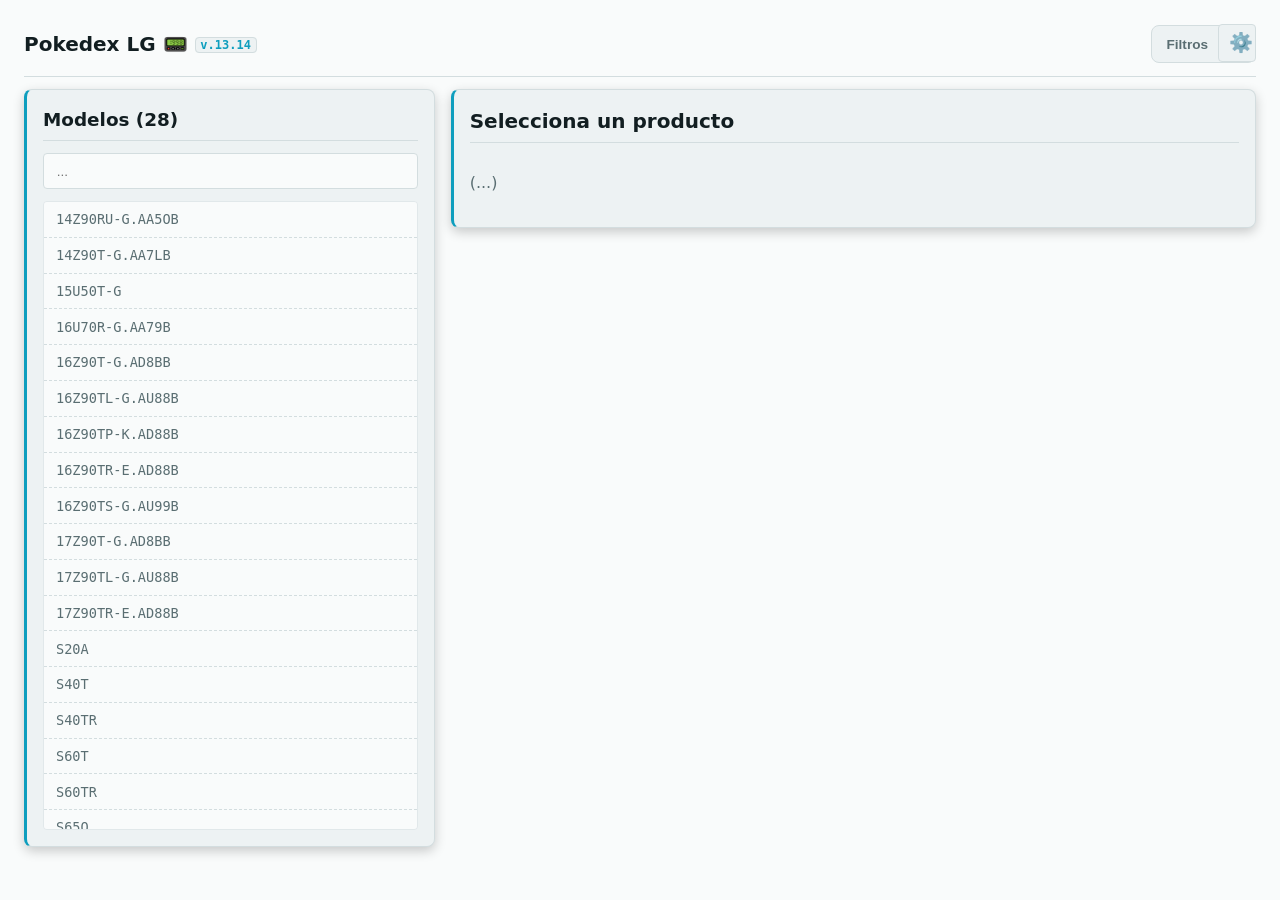
==== index.html @ 2a80a4dc "Actualizar index.html" ====
<!DOCTYPE html>
<html lang="es">
<head>
    <meta charset="UTF-8">
    <meta name="viewport" content="width=device-width, initial-scale=1.0">
    <title>Pokedex LG v13.23</title>
    <link rel="stylesheet" href="style.css">
    <!-- Bootloader v2.9.9 -->
    <script>
        window.APP_DB = {
            products: [],
            schemas: {},
            registerProduct: function(product) { this.products.push(product); },
            registerSchema: function(key, schemaGroups) { this.schemas[key] = schemaGroups; }
        };
        const basePath = '';
        const xhr = new XMLHttpRequest();
        xhr.open('GET', basePath + 'db/manifest.json', false);
        xhr.send(null);
        if (xhr.status === 200) {
            const manifest = JSON.parse(xhr.responseText);
            manifest.schemas.forEach(path => { document.write('<script src="' + basePath + path + '" defer><\/script>'); });
            manifest.bulk_gamas.forEach(jsonPath => {
                const jsonXhr = new XMLHttpRequest();
                jsonXhr.open('GET', basePath + jsonPath, false);
                jsonXhr.send(null);
                if (jsonXhr.status === 200) { JSON.parse(jsonXhr.responseText).forEach(p => window.APP_DB.registerProduct(p)); }
            });
            Object.values(manifest.products).forEach(productList => {
                productList.forEach(jsonPath => {
                    const jsonProductXhr = new XMLHttpRequest();
                    jsonProductXhr.open('GET', basePath + jsonPath, false);
                    jsonProductXhr.send(null);
                    if (jsonProductXhr.status === 200) { window.APP_DB.registerProduct(JSON.parse(jsonProductXhr.responseText)); }
                });
            });
        } else { console.error("ERROR CRÍTICO: DB no cargada."); }
    </script>
    <script src="main.js" defer></script>
</head>
<body>
    <div class="container">
        <!-- HEADER -->
        <header class="app-header">
            
            <!-- BLOQUE 1: Título y Chip de Modelo -->
            <div class="header-left">
                <h1 class="app-title">Pokedex LG 📟 <span class="app-version">v.13.14</span></h1>
                <div id="selected-model-display" class="model-chip-hidden"></div>
            </div>

            <!-- BLOQUE 2: Botón de Ajustes (FIJO ARRIBA A LA DERECHA) -->
            <div class="settings-menu-wrapper absolute-top-right">
                
                <button id="settings-menu-toggle" class="settings-button" title="Ajustes">⚙️</button>
                
                <div id="settings-menu-panel" class="settings-menu-panel-hidden">
                    <button id="library-menu-toggle" class="settings-menu-item">📚 Biblioteca</button>
                    <button id="palette-toggle-btn" class="settings-menu-item">🎨 Tema</button>
                    <!-- Botón de Fuente Dual -->
                    <button id="font-toggle-btn" class="settings-menu-item">🔠 Mix Fuentes</button>
                    <button id="info-toggle-btn" class="settings-menu-item">ℹ️ Info</button>
                    <a href="admin/index.html" target="_blank" id="admin-link-btn" class="settings-menu-item">🛠️ Admin</a>
                </div>
            </div>

            <!-- BLOQUE 3: Controles (Filtros) -->
            <div class="header-right-controls">
                <div id="smart-filter-system" class="smart-filter-wrapper-v2">
                    <button id="smart-filter-toggle" class="smart-filter-summary">Filtros</button>
                    <div id="smart-filter-panel" class="smart-filter-content-hidden">
                        <div class="filter-schema-selector">
                            <label for="schema-filter-select">Gama:</label>
                            <select id="schema-filter-select" class="futuristic-select">
                                <option value="all">Todas</option>
                            </select>
                        </div>
                        <div id="smart-filters-container" class="smart-filters-list"></div>
                    </div>
                </div>
            </div> 
        </header>

        <!-- Barra de filtros activos -->
        <div id="active-filters-bar" class="active-filters-bar-hidden"></div>

        <!-- Layout principal -->
        <div class="main-layout">
            <aside class="sidebar-column">
                <div class="futuristic-card search-panel">
                    <h2 id="model-list-header" class="futuristic-title">Modelos (...)</h2>
                    <input type="text" id="search-model" placeholder="..." class="futuristic-input w-full">
                    <div id="model-results-list" class="futuristic-list full-list-visible"></div>
                </div>
            </aside>
            <main class="main-column">
                <div class="futuristic-card sticky-panel">
                    <div class="spec-header">
                        <h2 id="product-title" class="spec-title">Selecciona un producto</h2>
                        <div id="spec-controls" class="spec-controls-hidden">
                            <button id="expand-all-btn" class="spec-button">[■]</button>
                            <button id="collapse-all-btn" class="spec-button">[-]</button>
                        </div>
                    </div>
                    <div id="product-specs" class="space-y-4 max-h-[80vh] overflow-y-auto pr-2">
                        <p id="product-placeholder" class="text-gray-400">(...)</p>
                    </div>
                </div>
            </main>
        </div>
    </div>
    
    <div id="filter-overlay" class="overlay-hidden"></div>
    
    <div id="readme-modal" class="modal-hidden">
        <div class="modal-content">
            <div class="modal-header"><h2>Info</h2><button id="readme-close-btn" class="modal-close-btn">&times;</button></div>
            <pre id="readme-content" class="modal-body"></pre>
        </div>
    </div>

    <!-- Modal de Biblioteca / Gestión de Gamas -->
    <div id="library-modal" class="modal-hidden">
        <div class="modal-content library-modal-content">
            <div class="modal-header compact-header">
                <h2 class="spec-title" style="margin:0; font-size: 1.1rem;">Biblioteca Virtual</h2>
                <button id="library-close-btn" class="modal-close-btn">&times;</button>
            </div>
            <div class="modal-body compact-body">
                
                <!-- Sección 1: Gamas Activas -->
                <div class="library-section">
                    <div class="lib-sec-header">
                        <h3 class="futuristic-subtitle" style="margin:0;">Gamas Cargadas</h3>
                        <p class="library-desc">Gestiona la base de datos.</p>
                    </div>
                    <div id="library-gama-list" class="library-list">
                        <!-- Se rellena por JS con Checkboxes -->
                    </div>
                </div>

                <!-- Sección 2: Importar -->
                <div class="library-section" style="border-top: 1px dashed var(--color-border); padding-top: 1rem;">
                    <h3 class="futuristic-subtitle" style="margin-bottom: 0.5rem;">Importar CSV</h3>
                    <div class="upload-area">
                        <label for="csv-upload-input" class="upload-label">
                            📂 Cargar Archivo
                        </label>
                        <input type="file" id="csv-upload-input" accept=".csv" style="display: none;">
                        <span id="upload-status-text" class="upload-status">Formato Admin (;)</span>
                    </div>
                </div>

            </div>
        </div>
    </div>

</body>
</html>
---- style.css ----
/* ==============================================
   Estilos para la App Principal (v4.3.0 Compact Library + Font)
   ============================================== */
:root {
    --color-bg-dark: #0D1117;
    --color-bg-medium: #161B22;
    --color-border: #21262D;
    --color-border-light: #2a3038;
    --color-text-primary: #e2e8f0;
    --color-text-secondary: #9ca3af;
    --color-text-dim: #6b7280;
    --color-cyan-accent: #06b6d4;
    --color-cyan-glow: rgba(6, 182, 212, 0.25);
    /* Fuente por defecto inicial */
    --font-sans: 'Inter', system-ui, -apple-system, 'Segoe UI', Roboto, sans-serif;
    --font-mono: 'ui-monospace', 'SFMono-Regular', 'Menlo', 'Monaco', 'Consolas', monospace;
}

body {
    background-color: var(--color-bg-dark);
    color: var(--color-text-secondary);
    font-family: var(--font-sans);
    line-height: 1.5;
    -webkit-font-smoothing: antialiased;
    margin: 0;
    /* Transición suave al cambiar la fuente */
    transition: background-color 0.3s, color 0.3s, font-family 0.1s;
}

::-webkit-scrollbar { width: 6px; height: 6px; }
::-webkit-scrollbar-track { background: var(--color-bg-medium); border-radius: 3px; }
::-webkit-scrollbar-thumb { background: var(--color-cyan-accent); border-radius: 3px; }

.container {
    width: 100%;
    max-width: 1280px;
    margin: 0 auto;
    padding: 0.75rem;
    box-sizing: border-box; 
    position: relative;
}
@media (min-width: 1024px) { .container { padding: 1.5rem; } }

.main-layout {
    display: flex;
    flex-direction: column;
    gap: 1rem;
    transition: all 0.3s ease-in-out;
}
@media (min-width: 1024px) {
    .main-layout { flex-direction: row; }
    .sidebar-column { width: 33.333333%; flex-shrink: 0; }
    .main-column { width: 66.666667%; }
}

/* ESTADO: MODELO SELECCIONADO */
body.model-is-selected .sidebar-column { display: none; }
body.model-is-selected .main-column { width: 100%; }
body.model-is-selected #smart-filter-system { display: none; }
body.model-is-selected #active-filters-bar { display: none; }
body.model-is-selected #selected-model-display { display: block; }

.sticky-panel { position: sticky; top: 1rem; }
.w-full { width: 100%; }
.text-gray-400 { color: var(--color-text-secondary); }
.overflow-y-auto { overflow-y: auto; }
.max-h-64 { max-height: 16rem; }

/* ==============================================
   BARRA SUPERIOR (HEADER)
   ============================================== */
.app-header {
    position: relative; 
    display: flex;
    flex-direction: column;
    justify-content: space-between;
    align-items: flex-start;
    padding-bottom: 0.75rem;
    margin-bottom: 0.75rem;
    border-bottom: 1px solid var(--color-border);
    gap: 0.75rem;
    min-height: 40px;
}
@media (min-width: 1024px) {
    .app-header { flex-direction: row; align-items: center; }
}

.header-left {
    display: flex;
    align-items: center;
    gap: 0.75rem;
    flex-wrap: wrap;
    padding-right: 50px; 
}

.app-title { font-size: 1.25rem; font-weight: 700; color: var(--color-text-primary); margin: 0; }
.app-version {
    font-size: 0.75rem; padding: 0 0.3rem; font-family: var(--font-mono);
    color: var(--color-cyan-accent); background-color: var(--color-bg-medium);
    border-radius: 4px; border: 1px solid var(--color-border);
    position: relative; top: -2px; white-space: nowrap;
}

#selected-model-display.model-chip-hidden { display: none; }
.model-chip-button {
    font-family: var(--font-mono); font-size: 0.85rem; font-weight: 600;
    color: var(--color-cyan-accent); background-color: var(--color-cyan-glow);
    border: 1px solid var(--color-cyan-accent); border-radius: 1rem;
    padding: 0.35rem 0.6rem 0.35rem 0.8rem; cursor: pointer;
    display: flex; align-items: center; gap: 0.5rem;
}
.model-chip-button span { font-family: var(--font-sans); font-weight: 900; font-size: 1rem; color: var(--color-text-primary); }

.header-right-controls { display: flex; width: 100%; }
@media (min-width: 1024px) { .header-right-controls { width: auto; } }

/* ==============================================
   MENÚ DE AJUSTES
   ============================================== */
.settings-menu-wrapper { position: relative; }
.settings-menu-wrapper.absolute-top-right {
    position: absolute; top: 0; right: 0; z-index: 60;
}
.settings-button {
    background-color: var(--color-bg-medium); border: 1px solid var(--color-border);
    color: var(--color-text-secondary); font-size: 1.2rem; line-height: 1;
    border-radius: 4px; cursor: pointer; padding: 0.4rem 0.6rem; height: 38px; width: 38px;
}
.settings-menu-panel-hidden { display: none; }
.settings-menu-panel-open {
    display: block; position: absolute; z-index: 50; top: calc(100% + 0.25rem); right: 0;
    width: 200px; background: var(--color-bg-medium); border: 1px solid var(--color-border-light);
    border-radius: 0.5rem; padding: 0.5rem; box-shadow: 0 10px 30px rgba(0,0,0,0.5);
}
.settings-menu-item {
    background-color: var(--color-bg-dark); border: 1px solid var(--color-border);
    color: var(--color-text-secondary); font-size: 0.85rem; font-weight: 600;
    border-radius: 4px; padding: 0.6rem 0.8rem; width: 100%; text-align: left;
    cursor: pointer; display: flex; align-items: center; gap: 0.5rem; text-decoration: none;
    box-sizing: border-box; margin-top: 0.25rem;
}
.settings-menu-item:hover {
    border-color: var(--color-cyan-accent);
    color: var(--color-cyan-accent);
}

/* ==============================================
   SISTEMA DE FILTROS
   ============================================== */
.smart-filter-wrapper-v2 { position: relative; width: 100%; flex-grow: 1; }
@media (min-width: 1024px) { .smart-filter-wrapper-v2 { width: auto; } }

.smart-filter-summary {
    font-size: 0.85rem; font-weight: 600; color: var(--color-text-secondary);
    background-color: var(--color-bg-medium); border: 1px solid var(--color-border);
    border-radius: 0.5rem; padding: 0.6rem 0.9rem; cursor: pointer;
    display: flex; justify-content: space-between; align-items: center; width: 100%;
}
.smart-filter-summary::after { content: '[■]'; font-family: var(--font-mono); color: var(--color-cyan-accent); margin-left: 0.5rem; }
.smart-filter-summary.active::after { content: '[-]'; }

.smart-filter-content-hidden { display: none; }

.smart-filter-content-open {
    display: block; 
    position: absolute; 
    z-index: 50; 
    top: calc(100% + 0.25rem);
    box-sizing: border-box; 
    left: 0; right: 0;
    width: 100%; min-width: 280px; 
    background: var(--color-bg-medium);
    border: 1px solid var(--color-border-light); border-radius: 0.5rem; padding: 0.75rem;
    max-height: 70vh; overflow-y: auto; box-shadow: 0 10px 30px rgba(0,0,0,0.5);
}

@media (min-width: 1024px) {
    .smart-filter-content-open { left: auto; right: 0; width: auto; min-width: 300px; max-width: 500px; }
}

.smart-filters-list { display: flex; flex-direction: column; gap: 0.25rem; }
.filter-group-wrapper { border: 1px solid var(--color-border); border-radius: 4px; overflow: hidden; }
.filter-group-title {
    font-size: 0.9rem; font-weight: 600; color: var(--color-text-primary);
    padding: 0.5rem 0.75rem; background: var(--color-border);
    display: flex; align-items: center; cursor: pointer; margin: 0;
}
.filter-toggle-btn { width: 12px; height: 12px; border: none; border-radius: 3px; margin-right: 0.5rem; padding: 0; }
.filter-toggle-btn.gray { background-color: var(--color-text-dim); }
.filter-toggle-btn.blue { background-color: var(--color-cyan-accent); }
.filter-rows-container { padding: 0.75rem; display: flex; flex-direction: column; gap: 0.75rem; }
.filter-rows-container.collapsed { display: none; }
.filter-rows-container.expanded { display: flex; }
.filter-row { display: grid; grid-template-columns: 1fr; gap: 0.3rem; }
@media (min-width: 480px) { .filter-row { grid-template-columns: 1fr 1fr; align-items: center; } }
.filter-row label { font-size: 0.8rem; color: var(--color-text-secondary); padding-right: 0.5rem; white-space: nowrap; overflow: hidden; text-overflow: ellipsis; }

.overlay-visible { display: block; position: fixed; top: 0; left: 0; width: 100vw; height: 100vh; background: rgba(0,0,0,0.3); z-index: 49; }
.overlay-hidden { display: none; }

/* ==============================================
   BARRA DE FILTROS ACTIVOS
   ============================================== */
.active-filters-bar-hidden { display: none; }
.active-filters-bar-visible {
    display: flex; flex-wrap: wrap; gap: 0.5rem; padding: 0.5rem 0.75rem;
    background: var(--color-bg-medium); border: 1px solid var(--color-border);
    border-radius: 0.5rem; margin-bottom: 1rem;
    height: auto; max-height: none; overflow: visible;
}

.active-filter-chip {
    display: flex; align-items: center; gap: 0.5rem;
    background: var(--color-cyan-glow); border: 1px solid var(--color-cyan-accent);
    border-radius: 4px; padding: 0.35rem 0.6rem;
    font-family: var(--font-mono); font-size: 0.8rem; color: var(--color-text-primary);
    max-width: 100%; height: auto;
}
.schema-chip { border-color: var(--color-text-secondary); background: var(--color-border); }

.chip-label {
    display: flex; flex-wrap: wrap; gap: 0.3rem; 
    white-space: normal; word-break: break-word; line-height: 1.3;
}
.chip-label .filter-name { white-space: normal; font-weight: 400; color: var(--color-text-secondary); }
.chip-label .filter-value { color: var(--color-text-primary); font-weight: 700; white-space: normal; overflow: visible; text-overflow: clip; }

.chip-remove-btn { 
    background: none; border: none; color: var(--color-cyan-accent); font-weight: 700; 
    cursor: pointer; padding: 0 0.25rem; min-width: 24px; height: 100%; 
    display: flex; align-items: center; justify-content: center; flex-shrink: 0;
}
.chip-remove-btn:hover { color: #fff; background-color: rgba(255,255,255,0.1); border-radius: 4px; }

/* ==============================================
   TARJETAS, INPUTS Y LISTAS
   ============================================== */
.futuristic-card {
    background-color: var(--color-bg-medium); border: 1px solid var(--color-border);
    border-left: 3px solid var(--color-cyan-accent); border-radius: 0.5rem;
    padding: 1rem; box-shadow: 0 4px 12px rgba(0, 0, 0, 0.2);
}
.search-panel { display: flex; flex-direction: column; }
@media (min-width: 1024px) { .search-panel { height: calc(100vh - 11rem); max-height: 800px; } }

.futuristic-title {
    font-size: 1.15rem; font-weight: 600; color: var(--color-text-primary); margin: 0;
    margin-bottom: 0.75rem; border-bottom: 1px solid var(--color-border); padding-bottom: 0.4rem;
}
.futuristic-subtitle {
    font-size: 1rem; font-weight: 600; color: var(--color-text-primary); margin: 0 0 0.5rem 0;
}

.futuristic-input, .futuristic-select {
    background-color: var(--color-bg-dark); border: 1px solid var(--color-border);
    color: var(--color-text-primary); border-radius: 4px; padding: 0.6rem 0.8rem;
    font-size: 0.85rem; width: 100%; box-sizing: border-box;
}
.futuristic-input:focus, .futuristic-select:focus { outline: none; border-color: var(--color-cyan-accent); }
.futuristic-select {
    -webkit-appearance: none; appearance: none; padding-right: 2.5rem;
    background-image: url("data:image/svg+xml,%3Csvg xmlns='http://www.w3.org/2000/svg' fill='none' viewBox='0 0 20 20'%3E%3Cpath stroke='%239ca3af' stroke-linecap='round' stroke-linejoin='round' stroke-width='1.5' d='M6 8l4 4 4-4'/%3E%3C/svg%3E");
    background-position: right 0.5rem center; background-repeat: no-repeat; background-size: 1.5em 1.5em;
}

.futuristic-list { background-color: var(--color-bg-dark); border: 1px solid var(--color-border-light); border-radius: 4px; }
.full-list-visible { margin-top: 0.75rem; flex-grow: 1; overflow-y: auto; border-radius: 4px; background-color: var(--color-bg-dark); }
.futuristic-list .list-item {
    padding: 0.45rem 0.75rem; border-bottom: 1px dashed var(--color-border);
    cursor: pointer; font-size: 0.85rem; font-family: var(--font-mono);
}
.futuristic-list .list-item:hover { background-color: var(--color-border); color: var(--color-cyan-accent); }
.futuristic-list .list-item.active {
    background-color: var(--color-cyan-glow); color: var(--color-cyan-accent);
    font-weight: 600; border-left: 3px solid var(--color-cyan-accent);
}

.spec-header {
    display: flex; justify-content: space-between; align-items: center;
    margin-bottom: 0.75rem; border-bottom: 1px solid var(--color-border); padding-bottom: 0.4rem;
}
.spec-title { font-size: 1.25rem; font-weight: 700; color: var(--color-text-primary); margin: 0; }
.spec-controls-hidden { display: none; }
body.model-is-selected .spec-controls-visible { display: flex; gap: 0.5rem; }
.spec-button {
    background-color: var(--color-bg-medium); border: 1px solid var(--color-border-light);
    color: var(--color-text-secondary); font-family: var(--font-mono); font-size: 0.8rem;
    font-weight: 600; border-radius: 4px; cursor: pointer; padding: 0.2rem 0.4rem;
}

details.spec-group { border: 1px solid var(--color-border); border-radius: 4px; overflow: hidden; }
details.spec-group summary {
    font-size: 0.9rem; font-weight: 600; color: var(--color-text-primary);
    font-family: var(--font-mono); padding: 0.5rem 0.75rem; background: var(--color-border);
    display: flex; align-items: center; cursor: pointer; list-style: none;
}
details.spec-group summary::before {
    content: ''; width: 12px; height: 12px; border-radius: 3px; margin-right: 0.5rem;
    background-color: var(--color-text-dim);
}
details[open].spec-group summary::before { background-color: var(--color-cyan-accent); }
.spec-group-content { padding: 0.75rem 1.25rem; border-top: 1px solid var(--color-border-light); background-color: var(--color-bg-dark); }
.spec-row {
    display: flex; flex-direction: column; justify-content: space-between;
    padding: 0.45rem 0; font-size: 0.85rem; border-bottom: 1px dotted var(--color-border-light);
}
@media (min-width: 768px) { .spec-row { flex-direction: row; } }
.spec-row .attr-desc { color: var(--color-text-secondary); margin-right: 0.75rem; }
.spec-row .attr-value { color: var(--color-text-primary); font-weight: 500; font-family: var(--font-mono); text-align: right; }

.modal-hidden { display: none; }
.modal-visible {
    display: flex; position: fixed; z-index: 99; left: 0; top: 0;
    width: 100%; height: 100%; align-items: center; justify-content: center;
}
.modal-content {
    background: var(--color-bg-medium); border: 1px solid var(--color-border-light);
    border-left: 3px solid var(--color-cyan-accent); border-radius: 0.5rem;
    width: 90%; max-width: 800px; max-height: 80vh; display: flex; flex-direction: column;
}
.modal-header { display: flex; justify-content: space-between; align-items: center; padding: 0.75rem 1rem; border-bottom: 1px solid var(--color-border); }
.modal-close-btn { background: none; border: none; font-size: 1.75rem; color: var(--color-text-secondary); cursor: pointer; }

/* FIX: white-space pre-wrap afectaba a la biblioteca creando huecos por la indentación HTML */
.modal-body { 
    padding: 1rem; 
    overflow-y: auto; 
    font-family: var(--font-mono); 
    font-size: 0.8rem; 
    color: var(--color-text-secondary); 
    white-space: pre-wrap; /* Mantenemos pre-wrap para el README */
}

/* ==============================================
   ESTILOS DE BIBLIOTECA (ULTRA COMPACTOS v4.4)
   ============================================== */
.library-modal-content {
    max-width: 450px; /* Más estrecho */
    max-height: 70vh; /* No ocupar toda la pantalla */
}

/* OVERRIDE CRÍTICO: Anular pre-wrap para eliminar huecos fantasma */
.compact-body {
    white-space: normal !important; 
    display: flex;
    flex-direction: column;
    gap: 0.75rem;
    padding: 0.75rem 1rem;
}

.compact-header {
    padding: 0.5rem 1rem;
}

.library-section {
    margin: 0;
}

.lib-sec-header {
    display: flex;
    justify-content: space-between;
    align-items: baseline;
    margin-bottom: 0.5rem;
}

.library-desc {
    font-family: var(--font-sans);
    font-size: 0.75rem;
    color: var(--color-text-dim);
    margin: 0;
}

/* Lista de Gamas Compacta */
.library-list {
    display: flex;
    flex-direction: column;
    background-color: var(--color-bg-dark);
    border: 1px solid var(--color-border-light);
    border-radius: 4px;
    max-height: 150px;
    overflow-y: auto;
}

.gama-toggle-item {
    display: flex;
    align-items: center;
    justify-content: space-between;
    padding: 0.35rem 0.6rem; /* Ultra fino */
    border-bottom: 1px dashed var(--color-border);
    transition: background-color 0.2s;
}
.gama-toggle-item:hover { background-color: var(--color-border); }
.gama-toggle-item:last-child { border-bottom: none; }

.gama-toggle-label {
    display: flex; align-items: center; gap: 0.5rem; cursor: pointer; flex-grow: 1;
}
.gama-checkbox { accent-color: var(--color-cyan-accent); width: 14px; height: 14px; cursor: pointer; }
.gama-name { font-weight: 600; font-family: var(--font-mono); color: var(--color-text-primary); font-size: 0.85rem; }
.gama-status { font-size: 0.65rem; font-weight: bold; text-transform: uppercase; color: var(--color-text-dim); }

/* Upload Area Compacta */
.upload-area {
    display: flex;
    align-items: center;
    gap: 0.5rem;
    justify-content: space-between;
    background-color: var(--color-bg-dark);
    border: 1px solid var(--color-border);
    border-radius: 4px;
    padding: 0.5rem;
}
.upload-label {
    font-size: 0.75rem;
    padding: 0.3rem 0.6rem;
    margin: 0;
    display: inline-flex; 
    align-items: center;
    justify-content: center;
    background: var(--color-bg-medium);
    border: 1px solid var(--color-border-light);
    color: var(--color-text-primary);
    border-radius: 4px; cursor: pointer; font-weight: 600;
    transition: all 0.2s;
}
.upload-label:hover { border-color: var(--color-cyan-accent); color: var(--color-cyan-accent); }
.upload-status { font-size: 0.75rem; color: var(--color-text-dim); font-family: var(--font-mono); text-align: right; }
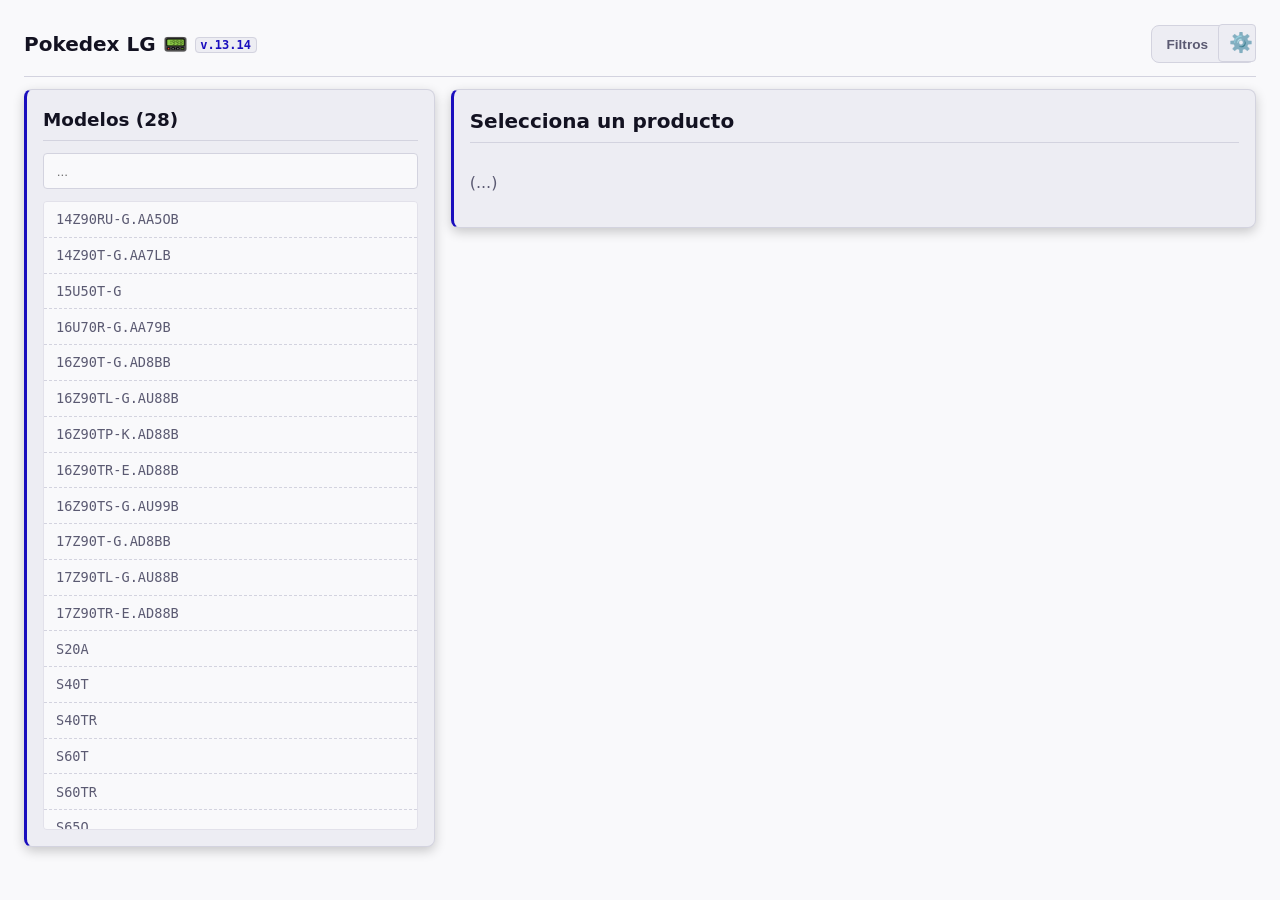
==== commit fd1676e6: "Actualizar index.html" ====
--- a/index.html
+++ b/index.html
@@ -3,7 +3,7 @@
 <head>
     <meta charset="UTF-8">
     <meta name="viewport" content="width=device-width, initial-scale=1.0">
-    <title>Pokedex LG v13.23</title>
+    <title>Pokedex LG v13.14</title>
     <link rel="stylesheet" href="style.css">
     <!-- Bootloader v2.9.9 -->
     <script>
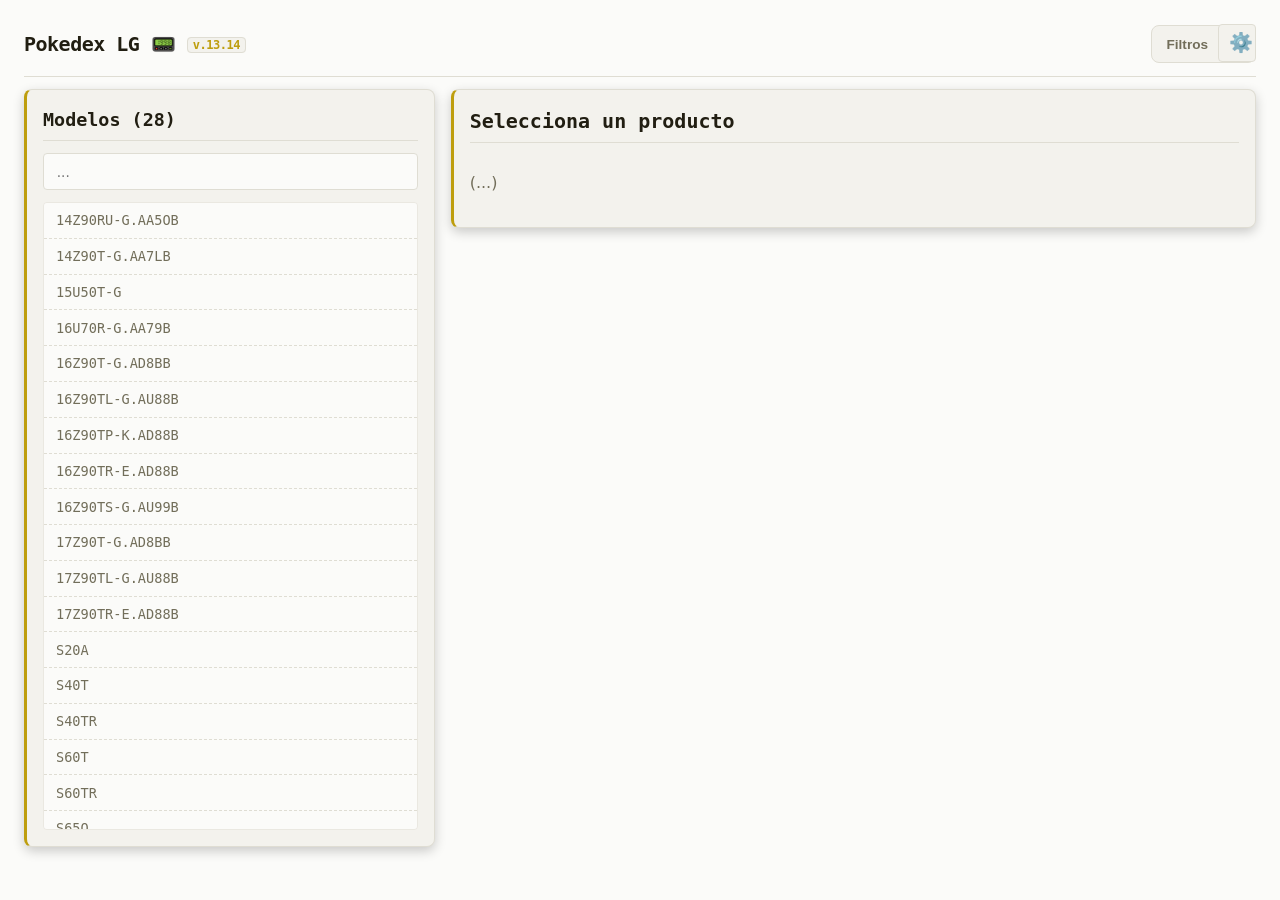
==== commit a8be1a51: "Actualizar index.html" ====
--- a/index.html
+++ b/index.html
@@ -58,9 +58,9 @@
                     <button id="library-menu-toggle" class="settings-menu-item">📚 Biblioteca</button>
                     <button id="palette-toggle-btn" class="settings-menu-item">🎨 Tema</button>
                     <!-- Botón de Fuente Dual -->
-                    <button id="font-toggle-btn" class="settings-menu-item">🔠 Mix Fuentes</button>
+                    <button id="font-toggle-btn" class="settings-menu-item">📄 Texto</button>
                     <button id="info-toggle-btn" class="settings-menu-item">ℹ️ Info</button>
-                    <a href="admin/index.html" target="_blank" id="admin-link-btn" class="settings-menu-item">🛠️ Admin</a>
+                    <a href="admin/index.html" target="_blank" id="admin-link-btn" class="settings-menu-item">☣️ Admin</a>
                 </div>
             </div>
 
--- a/style.css
+++ b/style.css
@@ -1,5 +1,5 @@
 /* ==============================================
-   Estilos para la App Principal (v4.3.0 Compact Library + Font)
+   Estilos para la App Principal (v4.3.1 Dual Font Mix)
    ============================================== */
 :root {
     --color-bg-dark: #0D1117;
@@ -11,19 +11,21 @@
     --color-text-dim: #6b7280;
     --color-cyan-accent: #06b6d4;
     --color-cyan-glow: rgba(6, 182, 212, 0.25);
-    /* Fuente por defecto inicial */
-    --font-sans: 'Inter', system-ui, -apple-system, 'Segoe UI', Roboto, sans-serif;
-    --font-mono: 'ui-monospace', 'SFMono-Regular', 'Menlo', 'Monaco', 'Consolas', monospace;
+    
+    /* FUENTES DINÁMICAS */
+    /* Primaria: Cuerpo de texto, inputs, descripciones */
+    --font-primary: 'Inter', system-ui, -apple-system, 'Segoe UI', Roboto, sans-serif;
+    /* Secundaria: Títulos, Monospaced, Números, Datos Técnicos */
+    --font-secondary: 'ui-monospace', 'SFMono-Regular', 'Menlo', 'Monaco', 'Consolas', monospace;
 }
 
 body {
     background-color: var(--color-bg-dark);
     color: var(--color-text-secondary);
-    font-family: var(--font-sans);
+    font-family: var(--font-primary); /* APLICADA AL BODY */
     line-height: 1.5;
     -webkit-font-smoothing: antialiased;
     margin: 0;
-    /* Transición suave al cambiar la fuente */
     transition: background-color 0.3s, color 0.3s, font-family 0.1s;
 }
 
@@ -93,9 +95,10 @@
     padding-right: 50px; 
 }
 
-.app-title { font-size: 1.25rem; font-weight: 700; color: var(--color-text-primary); margin: 0; }
+/* Títulos usan Secundaria */
+.app-title { font-family: var(--font-secondary); font-size: 1.25rem; font-weight: 700; color: var(--color-text-primary); margin: 0; letter-spacing: -0.5px; }
 .app-version {
-    font-size: 0.75rem; padding: 0 0.3rem; font-family: var(--font-mono);
+    font-size: 0.75rem; padding: 0 0.3rem; font-family: var(--font-secondary); /* Secundaria */
     color: var(--color-cyan-accent); background-color: var(--color-bg-medium);
     border-radius: 4px; border: 1px solid var(--color-border);
     position: relative; top: -2px; white-space: nowrap;
@@ -103,13 +106,14 @@
 
 #selected-model-display.model-chip-hidden { display: none; }
 .model-chip-button {
-    font-family: var(--font-mono); font-size: 0.85rem; font-weight: 600;
+    font-family: var(--font-secondary); /* Secundaria */
+    font-size: 0.85rem; font-weight: 600;
     color: var(--color-cyan-accent); background-color: var(--color-cyan-glow);
     border: 1px solid var(--color-cyan-accent); border-radius: 1rem;
     padding: 0.35rem 0.6rem 0.35rem 0.8rem; cursor: pointer;
     display: flex; align-items: center; gap: 0.5rem;
 }
-.model-chip-button span { font-family: var(--font-sans); font-weight: 900; font-size: 1rem; color: var(--color-text-primary); }
+.model-chip-button span { font-family: var(--font-primary); font-weight: 900; font-size: 1rem; color: var(--color-text-primary); }
 
 .header-right-controls { display: flex; width: 100%; }
 @media (min-width: 1024px) { .header-right-controls { width: auto; } }
@@ -137,7 +141,7 @@
     color: var(--color-text-secondary); font-size: 0.85rem; font-weight: 600;
     border-radius: 4px; padding: 0.6rem 0.8rem; width: 100%; text-align: left;
     cursor: pointer; display: flex; align-items: center; gap: 0.5rem; text-decoration: none;
-    box-sizing: border-box; margin-top: 0.25rem;
+    box-sizing: border-box; margin-top: 0.25rem; font-family: var(--font-primary);
 }
 .settings-menu-item:hover {
     border-color: var(--color-cyan-accent);
@@ -156,7 +160,7 @@
     border-radius: 0.5rem; padding: 0.6rem 0.9rem; cursor: pointer;
     display: flex; justify-content: space-between; align-items: center; width: 100%;
 }
-.smart-filter-summary::after { content: '[■]'; font-family: var(--font-mono); color: var(--color-cyan-accent); margin-left: 0.5rem; }
+.smart-filter-summary::after { content: '[■]'; font-family: var(--font-secondary); color: var(--color-cyan-accent); margin-left: 0.5rem; }
 .smart-filter-summary.active::after { content: '[-]'; }
 
 .smart-filter-content-hidden { display: none; }
@@ -181,6 +185,7 @@
 .smart-filters-list { display: flex; flex-direction: column; gap: 0.25rem; }
 .filter-group-wrapper { border: 1px solid var(--color-border); border-radius: 4px; overflow: hidden; }
 .filter-group-title {
+    font-family: var(--font-secondary); /* Secundaria para Headers de Filtros */
     font-size: 0.9rem; font-weight: 600; color: var(--color-text-primary);
     padding: 0.5rem 0.75rem; background: var(--color-border);
     display: flex; align-items: center; cursor: pointer; margin: 0;
@@ -213,7 +218,8 @@
     display: flex; align-items: center; gap: 0.5rem;
     background: var(--color-cyan-glow); border: 1px solid var(--color-cyan-accent);
     border-radius: 4px; padding: 0.35rem 0.6rem;
-    font-family: var(--font-mono); font-size: 0.8rem; color: var(--color-text-primary);
+    font-family: var(--font-secondary); /* Secundaria para datos */
+    font-size: 0.8rem; color: var(--color-text-primary);
     max-width: 100%; height: auto;
 }
 .schema-chip { border-color: var(--color-text-secondary); background: var(--color-border); }
@@ -222,7 +228,7 @@
     display: flex; flex-wrap: wrap; gap: 0.3rem; 
     white-space: normal; word-break: break-word; line-height: 1.3;
 }
-.chip-label .filter-name { white-space: normal; font-weight: 400; color: var(--color-text-secondary); }
+.chip-label .filter-name { white-space: normal; font-weight: 400; color: var(--color-text-secondary); font-family: var(--font-primary); }
 .chip-label .filter-value { color: var(--color-text-primary); font-weight: 700; white-space: normal; overflow: visible; text-overflow: clip; }
 
 .chip-remove-btn { 
@@ -244,10 +250,12 @@
 @media (min-width: 1024px) { .search-panel { height: calc(100vh - 11rem); max-height: 800px; } }
 
 .futuristic-title {
+    font-family: var(--font-secondary); /* Secundaria */
     font-size: 1.15rem; font-weight: 600; color: var(--color-text-primary); margin: 0;
     margin-bottom: 0.75rem; border-bottom: 1px solid var(--color-border); padding-bottom: 0.4rem;
 }
 .futuristic-subtitle {
+    font-family: var(--font-secondary); /* Secundaria */
     font-size: 1rem; font-weight: 600; color: var(--color-text-primary); margin: 0 0 0.5rem 0;
 }
 
@@ -255,6 +263,7 @@
     background-color: var(--color-bg-dark); border: 1px solid var(--color-border);
     color: var(--color-text-primary); border-radius: 4px; padding: 0.6rem 0.8rem;
     font-size: 0.85rem; width: 100%; box-sizing: border-box;
+    font-family: var(--font-primary); /* Input usa primaria para legibilidad */
 }
 .futuristic-input:focus, .futuristic-select:focus { outline: none; border-color: var(--color-cyan-accent); }
 .futuristic-select {
@@ -267,7 +276,8 @@
 .full-list-visible { margin-top: 0.75rem; flex-grow: 1; overflow-y: auto; border-radius: 4px; background-color: var(--color-bg-dark); }
 .futuristic-list .list-item {
     padding: 0.45rem 0.75rem; border-bottom: 1px dashed var(--color-border);
-    cursor: pointer; font-size: 0.85rem; font-family: var(--font-mono);
+    cursor: pointer; font-size: 0.85rem; 
+    font-family: var(--font-secondary); /* Lista de modelos en secundaria */
 }
 .futuristic-list .list-item:hover { background-color: var(--color-border); color: var(--color-cyan-accent); }
 .futuristic-list .list-item.active {
@@ -279,19 +289,20 @@
     display: flex; justify-content: space-between; align-items: center;
     margin-bottom: 0.75rem; border-bottom: 1px solid var(--color-border); padding-bottom: 0.4rem;
 }
-.spec-title { font-size: 1.25rem; font-weight: 700; color: var(--color-text-primary); margin: 0; }
+.spec-title { font-family: var(--font-secondary); font-size: 1.25rem; font-weight: 700; color: var(--color-text-primary); margin: 0; }
 .spec-controls-hidden { display: none; }
 body.model-is-selected .spec-controls-visible { display: flex; gap: 0.5rem; }
 .spec-button {
     background-color: var(--color-bg-medium); border: 1px solid var(--color-border-light);
-    color: var(--color-text-secondary); font-family: var(--font-mono); font-size: 0.8rem;
+    color: var(--color-text-secondary); font-family: var(--font-secondary); font-size: 0.8rem;
     font-weight: 600; border-radius: 4px; cursor: pointer; padding: 0.2rem 0.4rem;
 }
 
 details.spec-group { border: 1px solid var(--color-border); border-radius: 4px; overflow: hidden; }
 details.spec-group summary {
     font-size: 0.9rem; font-weight: 600; color: var(--color-text-primary);
-    font-family: var(--font-mono); padding: 0.5rem 0.75rem; background: var(--color-border);
+    font-family: var(--font-secondary); /* Headers de specs en secundaria */
+    padding: 0.5rem 0.75rem; background: var(--color-border);
     display: flex; align-items: center; cursor: pointer; list-style: none;
 }
 details.spec-group summary::before {
@@ -305,8 +316,8 @@
     padding: 0.45rem 0; font-size: 0.85rem; border-bottom: 1px dotted var(--color-border-light);
 }
 @media (min-width: 768px) { .spec-row { flex-direction: row; } }
-.spec-row .attr-desc { color: var(--color-text-secondary); margin-right: 0.75rem; }
-.spec-row .attr-value { color: var(--color-text-primary); font-weight: 500; font-family: var(--font-mono); text-align: right; }
+.spec-row .attr-desc { color: var(--color-text-secondary); margin-right: 0.75rem; font-family: var(--font-primary); }
+.spec-row .attr-value { color: var(--color-text-primary); font-weight: 500; font-family: var(--font-secondary); /* Valor en secundaria */ text-align: right; }
 
 .modal-hidden { display: none; }
 .modal-visible {
@@ -325,10 +336,10 @@
 .modal-body { 
     padding: 1rem; 
     overflow-y: auto; 
-    font-family: var(--font-mono); 
+    font-family: var(--font-secondary); /* README en mono/secundaria */
     font-size: 0.8rem; 
     color: var(--color-text-secondary); 
-    white-space: pre-wrap; /* Mantenemos pre-wrap para el README */
+    white-space: pre-wrap; 
 }
 
 /* ==============================================
@@ -364,7 +375,7 @@
 }
 
 .library-desc {
-    font-family: var(--font-sans);
+    font-family: var(--font-primary);
     font-size: 0.75rem;
     color: var(--color-text-dim);
     margin: 0;
@@ -396,8 +407,8 @@
     display: flex; align-items: center; gap: 0.5rem; cursor: pointer; flex-grow: 1;
 }
 .gama-checkbox { accent-color: var(--color-cyan-accent); width: 14px; height: 14px; cursor: pointer; }
-.gama-name { font-weight: 600; font-family: var(--font-mono); color: var(--color-text-primary); font-size: 0.85rem; }
-.gama-status { font-size: 0.65rem; font-weight: bold; text-transform: uppercase; color: var(--color-text-dim); }
+.gama-name { font-weight: 600; font-family: var(--font-secondary); color: var(--color-text-primary); font-size: 0.85rem; }
+.gama-status { font-size: 0.65rem; font-weight: bold; text-transform: uppercase; color: var(--color-text-dim); font-family: var(--font-primary); }
 
 /* Upload Area Compacta */
 .upload-area {
@@ -422,6 +433,7 @@
     color: var(--color-text-primary);
     border-radius: 4px; cursor: pointer; font-weight: 600;
     transition: all 0.2s;
+    font-family: var(--font-primary);
 }
 .upload-label:hover { border-color: var(--color-cyan-accent); color: var(--color-cyan-accent); }
-.upload-status { font-size: 0.75rem; color: var(--color-text-dim); font-family: var(--font-mono); text-align: right; }+.upload-status { font-size: 0.75rem; color: var(--color-text-dim); font-family: var(--font-secondary); text-align: right; }
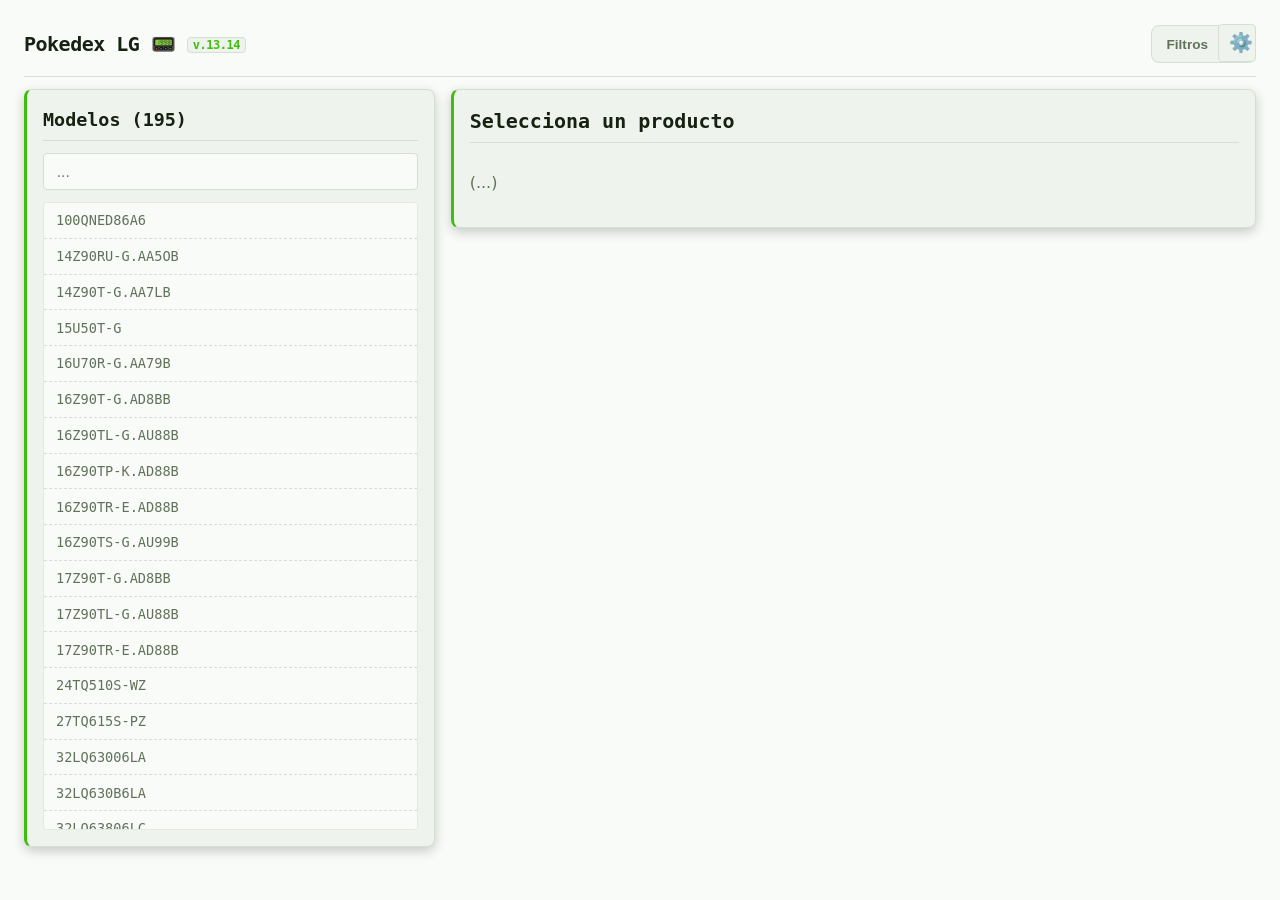
==== commit 22def4aa: "Actualizar index.html" ====
--- a/index.html
+++ b/index.html
@@ -141,14 +141,17 @@
 
                 <!-- Sección 2: Importar -->
                 <div class="library-section" style="border-top: 1px dashed var(--color-border); padding-top: 1rem;">
-                    <h3 class="futuristic-subtitle" style="margin-bottom: 0.5rem;">Importar CSV</h3>
+                    <h3 class="futuristic-subtitle" style="margin-bottom: 0.5rem;">Importar Datos</h3>
                     <div class="upload-area">
-                        <label for="csv-upload-input" class="upload-label">
-                            📂 Cargar Archivo
-                        </label>
+                        <!-- FILE UPLOAD -->
+                        <label for="csv-upload-input" class="upload-label" title="Cargar archivo .csv">📂 Archivo</label>
                         <input type="file" id="csv-upload-input" accept=".csv" style="display: none;">
-                        <span id="upload-status-text" class="upload-status">Formato Admin (;)</span>
+                        
+                        <!-- TEXT IMPORT -->
+                        <textarea id="csv-text-input" class="futuristic-textarea-mini" placeholder="Pegar CSV..." rows="1"></textarea>
+                        <button id="csv-text-btn" class="upload-label">📥 TXT</button>
                     </div>
+                    <div id="upload-status-text" class="upload-status">Formato Admin (;)</div>
                 </div>
 
             </div>
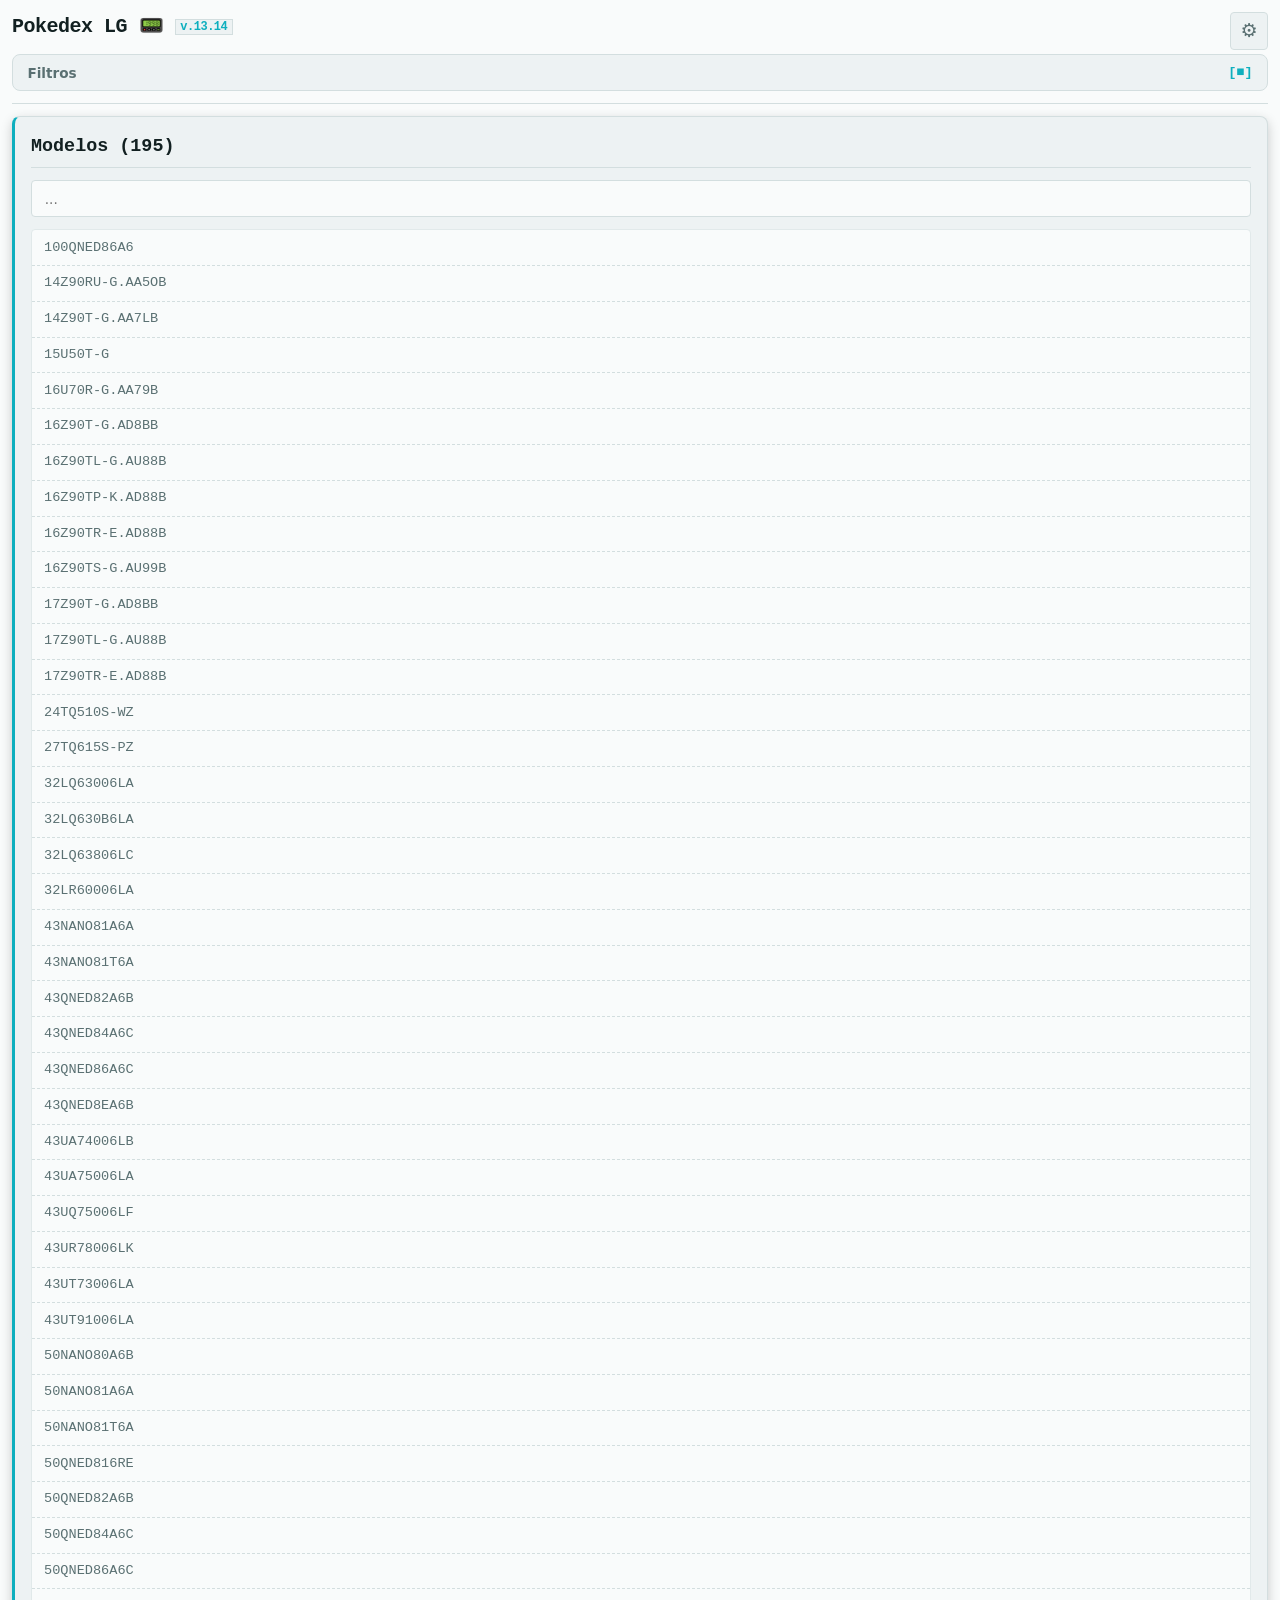
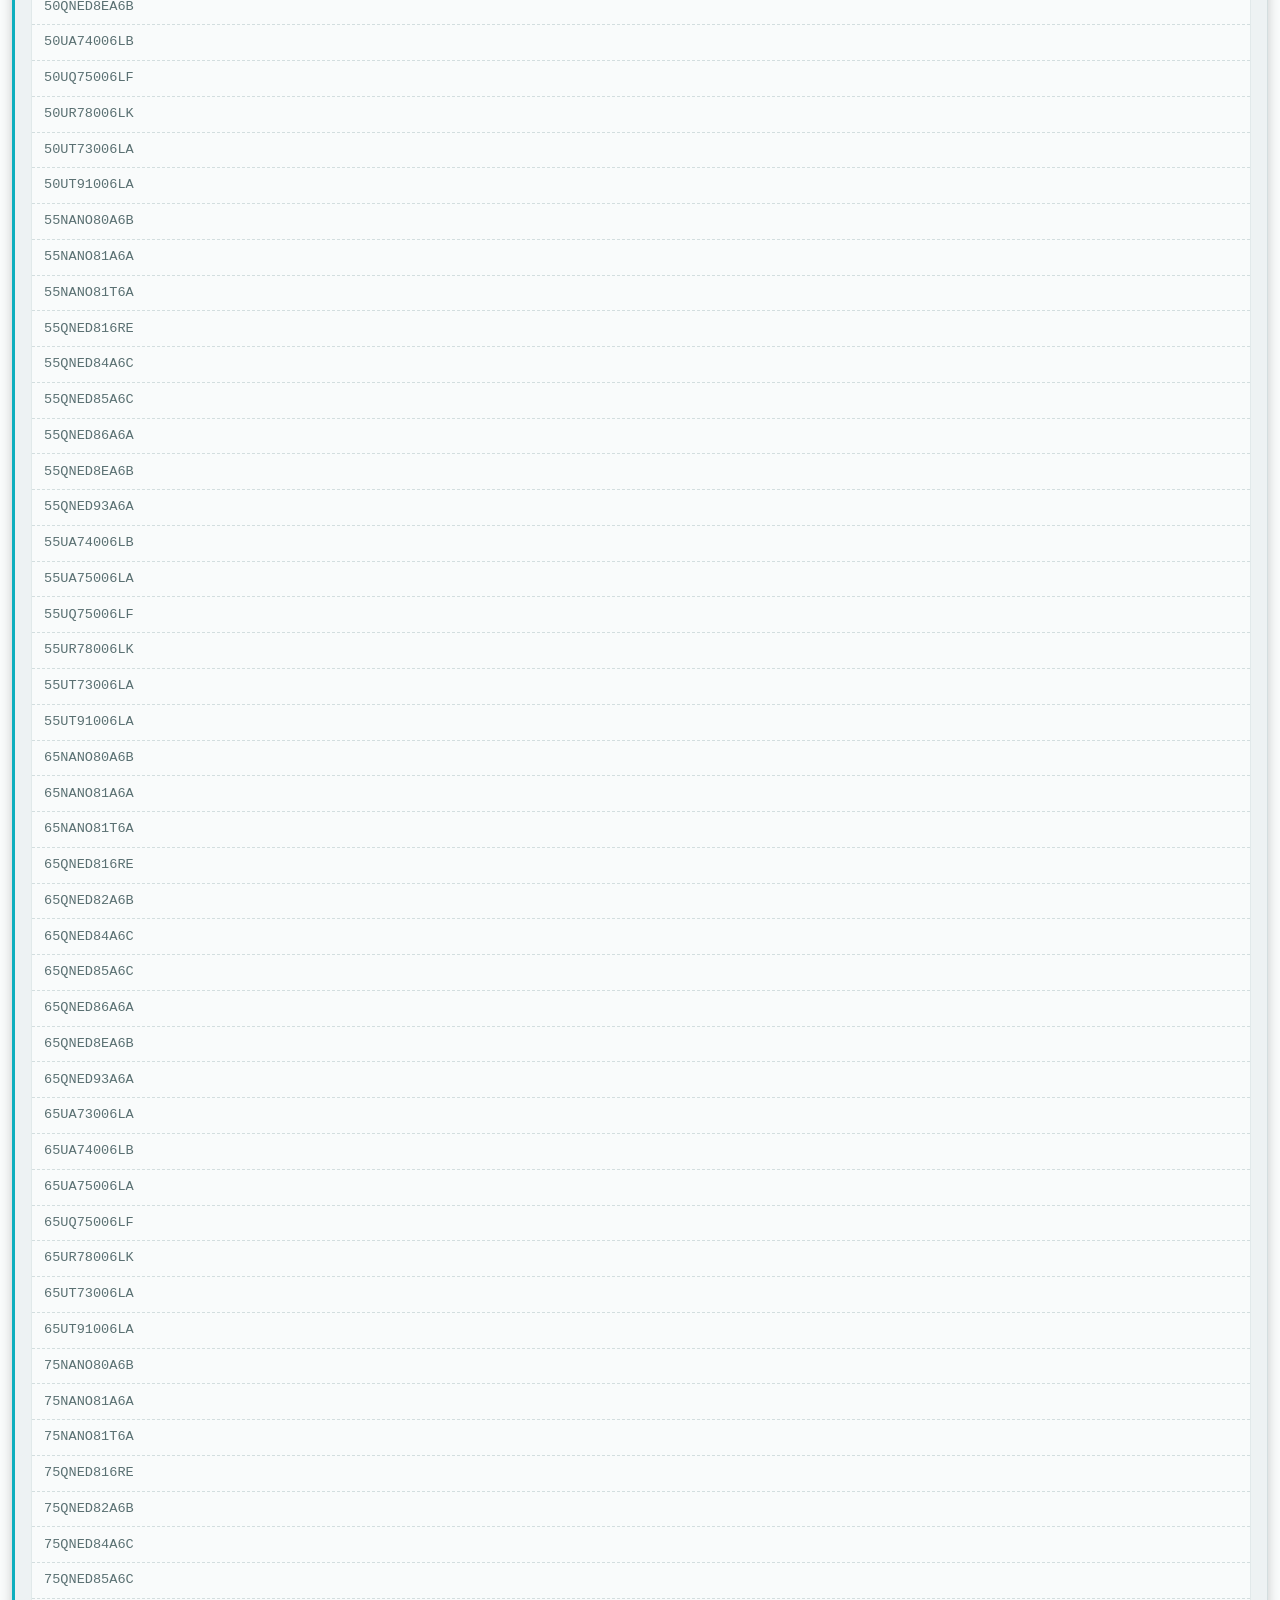
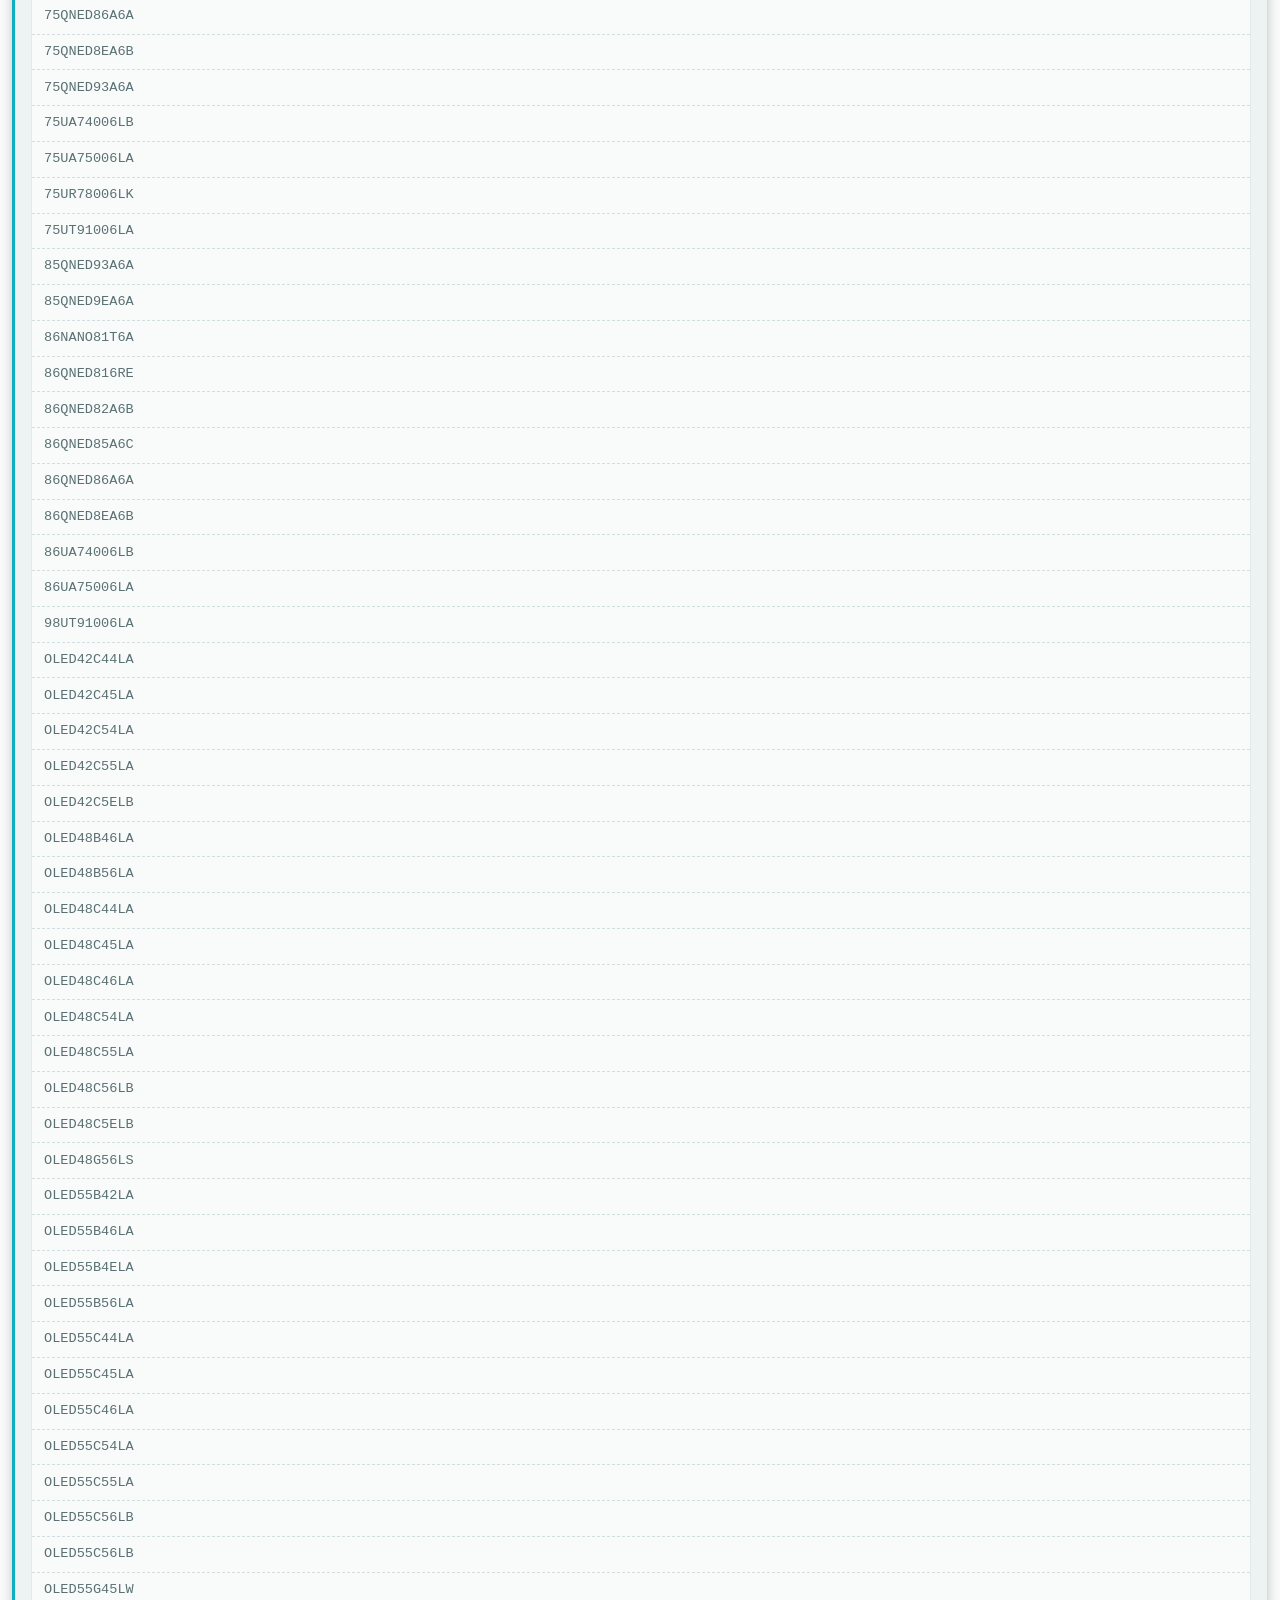
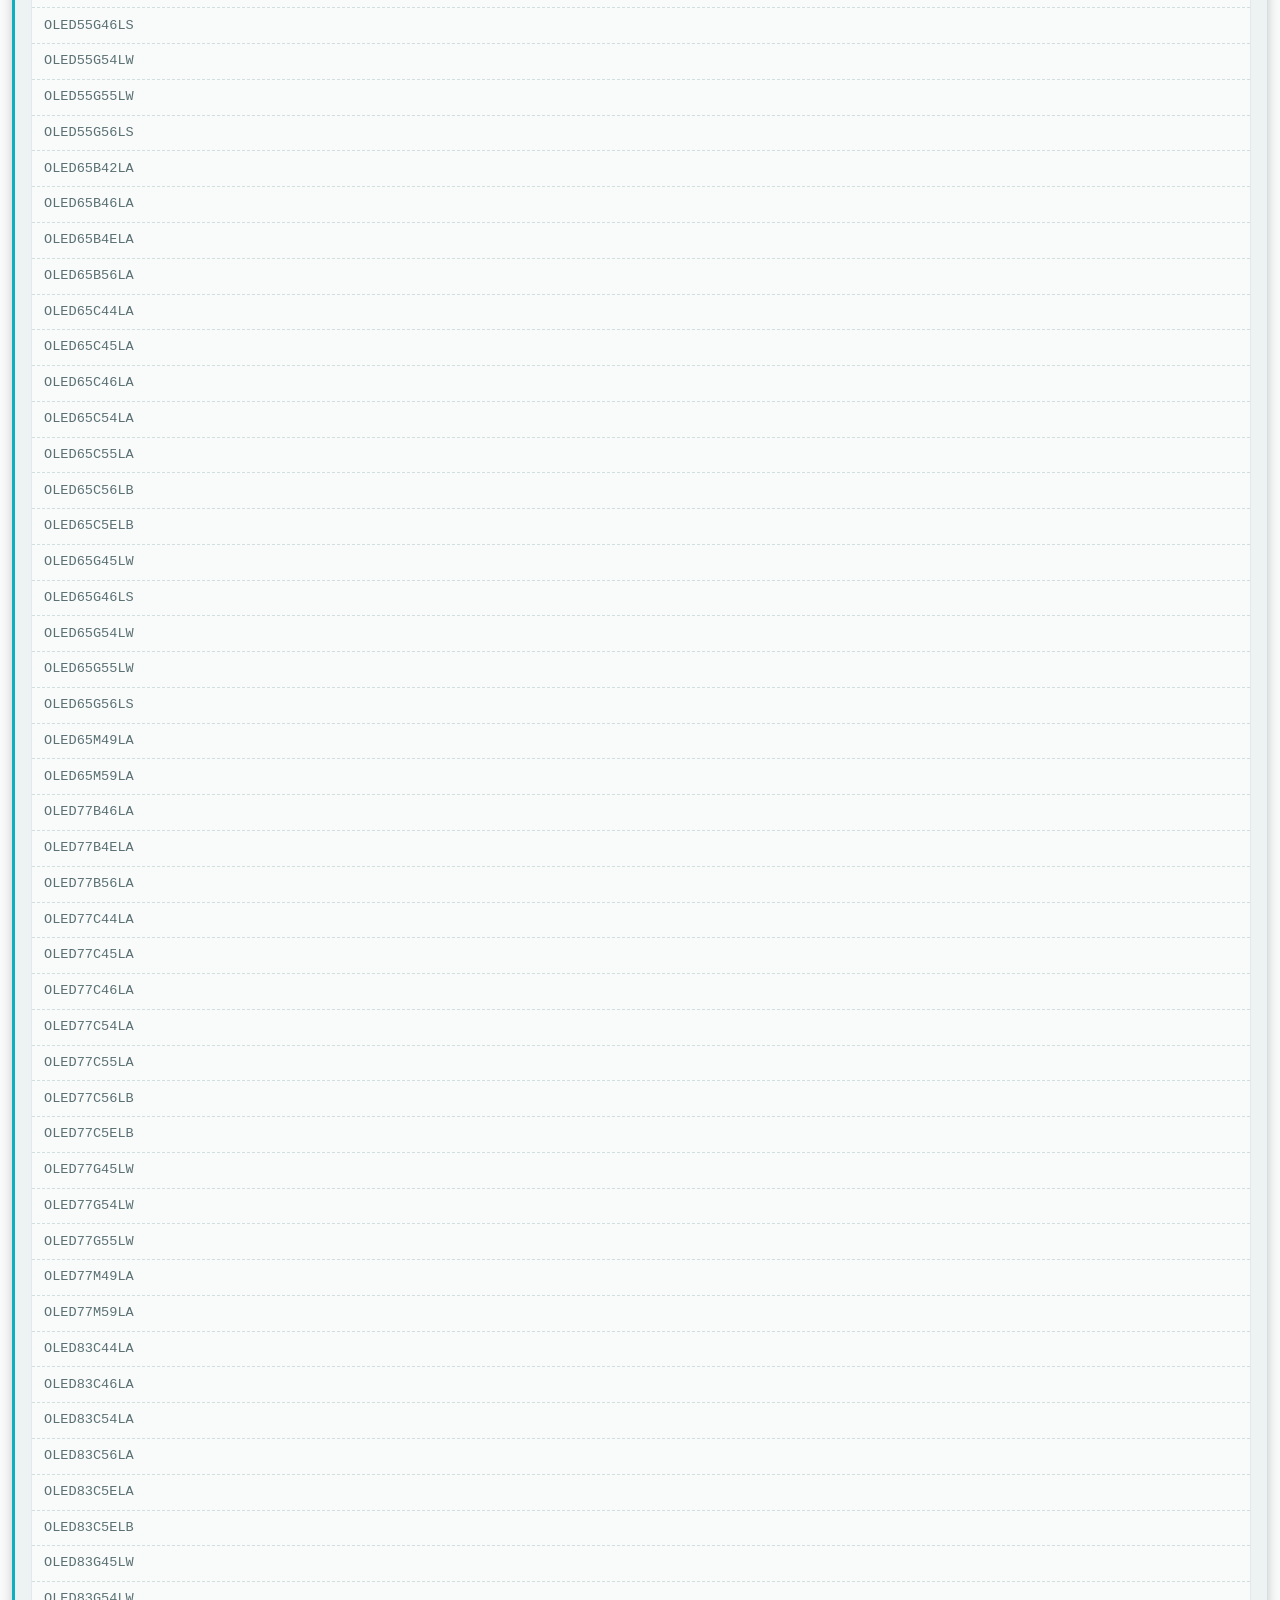
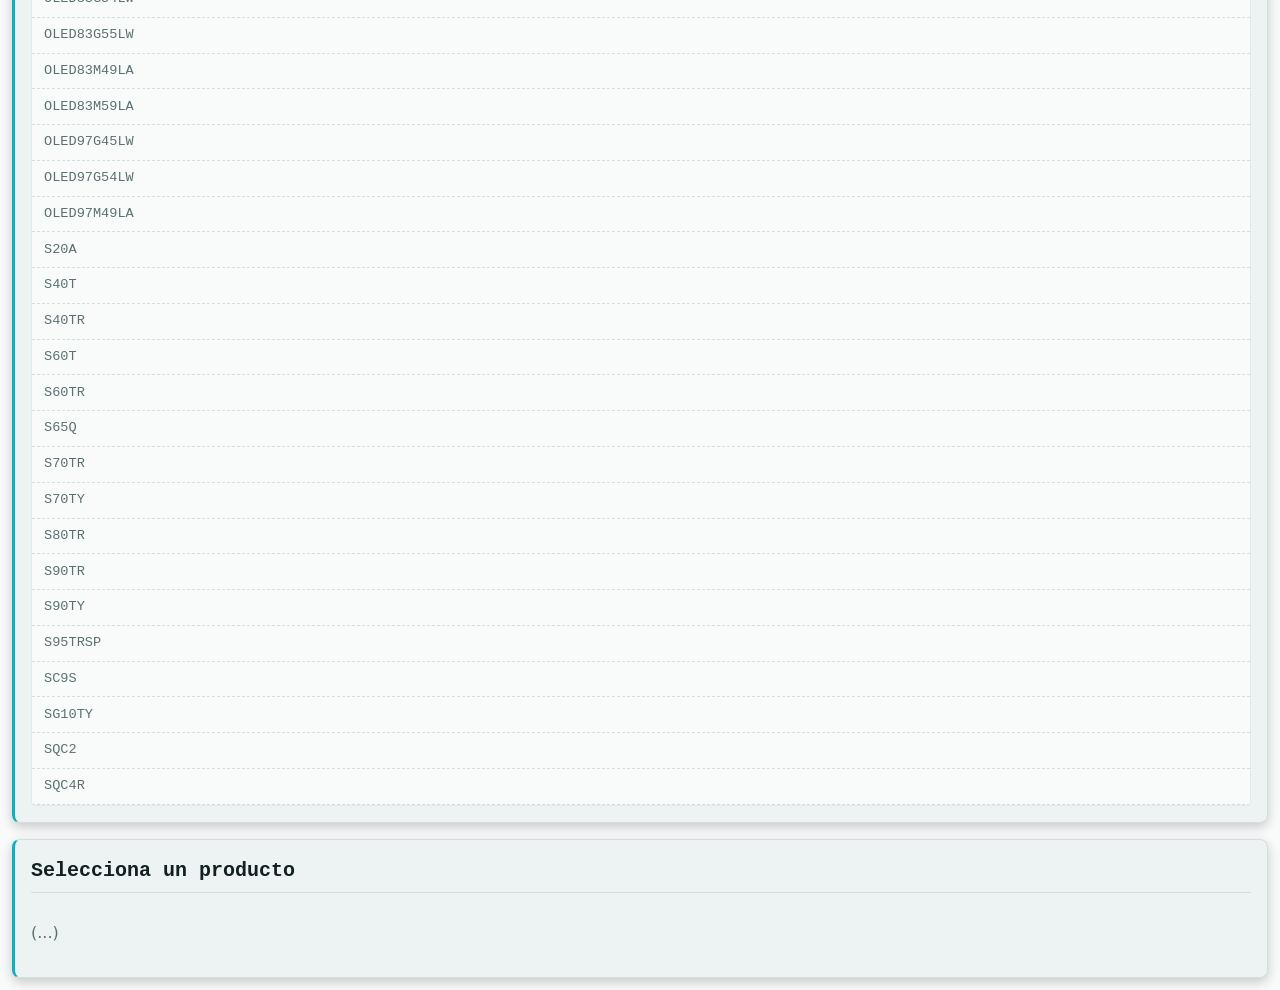
==== commit 5d1eaf9c: "Actualizar index.html" ====
--- a/index.html
+++ b/index.html
@@ -42,29 +42,22 @@
     <div class="container">
         <!-- HEADER -->
         <header class="app-header">
-            
-            <!-- BLOQUE 1: Título y Chip de Modelo -->
             <div class="header-left">
                 <h1 class="app-title">Pokedex LG 📟 <span class="app-version">v.13.14</span></h1>
                 <div id="selected-model-display" class="model-chip-hidden"></div>
             </div>
 
-            <!-- BLOQUE 2: Botón de Ajustes (FIJO ARRIBA A LA DERECHA) -->
             <div class="settings-menu-wrapper absolute-top-right">
-                
                 <button id="settings-menu-toggle" class="settings-button" title="Ajustes">⚙️</button>
-                
                 <div id="settings-menu-panel" class="settings-menu-panel-hidden">
                     <button id="library-menu-toggle" class="settings-menu-item">📚 Biblioteca</button>
                     <button id="palette-toggle-btn" class="settings-menu-item">🎨 Tema</button>
-                    <!-- Botón de Fuente Dual -->
                     <button id="font-toggle-btn" class="settings-menu-item">📄 Texto</button>
                     <button id="info-toggle-btn" class="settings-menu-item">ℹ️ Info</button>
                     <a href="admin/index.html" target="_blank" id="admin-link-btn" class="settings-menu-item">☣️ Admin</a>
                 </div>
             </div>
 
-            <!-- BLOQUE 3: Controles (Filtros) -->
             <div class="header-right-controls">
                 <div id="smart-filter-system" class="smart-filter-wrapper-v2">
                     <button id="smart-filter-toggle" class="smart-filter-summary">Filtros</button>
@@ -81,15 +74,19 @@
             </div> 
         </header>
 
-        <!-- Barra de filtros activos -->
         <div id="active-filters-bar" class="active-filters-bar-hidden"></div>
 
-        <!-- Layout principal -->
         <div class="main-layout">
             <aside class="sidebar-column">
                 <div class="futuristic-card search-panel">
                     <h2 id="model-list-header" class="futuristic-title">Modelos (...)</h2>
-                    <input type="text" id="search-model" placeholder="..." class="futuristic-input w-full">
+                    
+                    <!-- NUEVO: Wrapper de búsqueda con botón X -->
+                    <div class="search-wrapper">
+                        <input type="text" id="search-model" placeholder="..." class="futuristic-input w-full">
+                        <button id="clear-search-btn" class="search-clear-btn" style="display: none;">&times;</button>
+                    </div>
+
                     <div id="model-results-list" class="futuristic-list full-list-visible"></div>
                 </div>
             </aside>
@@ -119,7 +116,6 @@
         </div>
     </div>
 
-    <!-- Modal de Biblioteca / Gestión de Gamas -->
     <div id="library-modal" class="modal-hidden">
         <div class="modal-content library-modal-content">
             <div class="modal-header compact-header">
@@ -127,36 +123,25 @@
                 <button id="library-close-btn" class="modal-close-btn">&times;</button>
             </div>
             <div class="modal-body compact-body">
-                
-                <!-- Sección 1: Gamas Activas -->
                 <div class="library-section">
                     <div class="lib-sec-header">
                         <h3 class="futuristic-subtitle" style="margin:0;">Gamas Cargadas</h3>
                         <p class="library-desc">Gestiona la base de datos.</p>
                     </div>
-                    <div id="library-gama-list" class="library-list">
-                        <!-- Se rellena por JS con Checkboxes -->
-                    </div>
+                    <div id="library-gama-list" class="library-list"></div>
                 </div>
-
-                <!-- Sección 2: Importar -->
                 <div class="library-section" style="border-top: 1px dashed var(--color-border); padding-top: 1rem;">
                     <h3 class="futuristic-subtitle" style="margin-bottom: 0.5rem;">Importar Datos</h3>
                     <div class="upload-area">
-                        <!-- FILE UPLOAD -->
                         <label for="csv-upload-input" class="upload-label" title="Cargar archivo .csv">📂 Archivo</label>
                         <input type="file" id="csv-upload-input" accept=".csv" style="display: none;">
-                        
-                        <!-- TEXT IMPORT -->
                         <textarea id="csv-text-input" class="futuristic-textarea-mini" placeholder="Pegar CSV..." rows="1"></textarea>
                         <button id="csv-text-btn" class="upload-label">📥 TXT</button>
                     </div>
                     <div id="upload-status-text" class="upload-status">Formato Admin (;)</div>
                 </div>
-
             </div>
         </div>
     </div>
-
 </body>
 </html>
--- a/style.css
+++ b/style.css
@@ -1,7 +1,9 @@
-/* ==============================================
-   Estilos para la App Principal (v4.3.1 Dual Font Mix)
-   ============================================== */
+/*
+ * Estilos para la App Principal (v4.7 - Search UX Update)
+ */
+
 :root {
+    /* PALETA */
     --color-bg-dark: #0D1117;
     --color-bg-medium: #161B22;
     --color-border: #21262D;
@@ -12,50 +14,33 @@
     --color-cyan-accent: #06b6d4;
     --color-cyan-glow: rgba(6, 182, 212, 0.25);
     
-    /* FUENTES DINÁMICAS */
-    /* Primaria: Cuerpo de texto, inputs, descripciones */
+    /* FUENTES */
     --font-primary: 'Inter', system-ui, -apple-system, 'Segoe UI', Roboto, sans-serif;
-    /* Secundaria: Títulos, Monospaced, Números, Datos Técnicos */
     --font-secondary: 'ui-monospace', 'SFMono-Regular', 'Menlo', 'Monaco', 'Consolas', monospace;
 }
 
 body {
-    background-color: var(--color-bg-dark);
-    color: var(--color-text-secondary);
-    font-family: var(--font-primary); /* APLICADA AL BODY */
-    line-height: 1.5;
-    -webkit-font-smoothing: antialiased;
-    margin: 0;
-    transition: background-color 0.3s, color 0.3s, font-family 0.1s;
+    background-color: var(--color-bg-dark); color: var(--color-text-secondary);
+    font-family: var(--font-primary); line-height: 1.5; -webkit-font-smoothing: antialiased;
+    margin: 0; transition: background-color 0.3s, color 0.3s, font-family 0.2s ease;
 }
+
+button, input, select, textarea { font-family: var(--font-primary); }
 
 ::-webkit-scrollbar { width: 6px; height: 6px; }
 ::-webkit-scrollbar-track { background: var(--color-bg-medium); border-radius: 3px; }
 ::-webkit-scrollbar-thumb { background: var(--color-cyan-accent); border-radius: 3px; }
 
-.container {
-    width: 100%;
-    max-width: 1280px;
-    margin: 0 auto;
-    padding: 0.75rem;
-    box-sizing: border-box; 
-    position: relative;
-}
-@media (min-width: 1024px) { .container { padding: 1.5rem; } }
+.container { width: 100%; max-width: 1280px; margin: 0 auto; padding: 0.75rem; box-sizing: border-box; position: relative; }
 
+/* LAYOUT VERTICAL UNIFICADO (Mobile First en Desktop) */
 .main-layout {
     display: flex;
-    flex-direction: column;
+    flex-direction: column; /* Siempre columna */
     gap: 1rem;
     transition: all 0.3s ease-in-out;
 }
-@media (min-width: 1024px) {
-    .main-layout { flex-direction: row; }
-    .sidebar-column { width: 33.333333%; flex-shrink: 0; }
-    .main-column { width: 66.666667%; }
-}
 
-/* ESTADO: MODELO SELECCIONADO */
 body.model-is-selected .sidebar-column { display: none; }
 body.model-is-selected .main-column { width: 100%; }
 body.model-is-selected #smart-filter-system { display: none; }
@@ -68,128 +53,35 @@
 .overflow-y-auto { overflow-y: auto; }
 .max-h-64 { max-height: 16rem; }
 
-/* ==============================================
-   BARRA SUPERIOR (HEADER)
-   ============================================== */
-.app-header {
-    position: relative; 
-    display: flex;
-    flex-direction: column;
-    justify-content: space-between;
-    align-items: flex-start;
-    padding-bottom: 0.75rem;
-    margin-bottom: 0.75rem;
-    border-bottom: 1px solid var(--color-border);
-    gap: 0.75rem;
-    min-height: 40px;
-}
-@media (min-width: 1024px) {
-    .app-header { flex-direction: row; align-items: center; }
-}
+/* HEADER */
+.app-header { position: relative; display: flex; flex-direction: column; justify-content: space-between; align-items: flex-start; padding-bottom: 0.75rem; margin-bottom: 0.75rem; border-bottom: 1px solid var(--color-border); gap: 0.75rem; min-height: 40px; }
+.header-left { display: flex; align-items: center; gap: 0.75rem; flex-wrap: wrap; padding-right: 50px; }
+.app-title { font-family: var(--font-secondary); font-size: 1.25rem; font-weight: 700; color: var(--color-text-primary); margin: 0; letter-spacing: -0.5px; }
+.app-version { font-size: 0.75rem; padding: 0 0.3rem; font-family: var(--font-secondary); color: var(--color-cyan-accent); background-color: var(--color-bg-medium); border: 1px solid var(--color-border); position: relative; top: -2px; white-space: nowrap; }
+#selected-model-display.model-chip-hidden { display: none; }
+.model-chip-button { font-family: var(--font-secondary); font-size: 0.85rem; font-weight: 600; color: var(--color-cyan-accent); background-color: var(--color-cyan-glow); border: 1px solid var(--color-cyan-accent); border-radius: 1rem; padding: 0.35rem 0.6rem 0.35rem 0.8rem; cursor: pointer; display: flex; align-items: center; gap: 0.5rem; }
+.model-chip-button span { font-family: var(--font-primary); font-weight: 900; font-size: 1rem; color: var(--color-text-primary); }
+.header-right-controls { display: flex; width: 100%; }
 
-.header-left {
-    display: flex;
-    align-items: center;
-    gap: 0.75rem;
-    flex-wrap: wrap;
-    padding-right: 50px; 
-}
+/* SETTINGS */
+.settings-menu-wrapper { position: relative; }
+.settings-menu-wrapper.absolute-top-right { position: absolute; top: 0; right: 0; z-index: 60; }
+.settings-button { background-color: var(--color-bg-medium); border: 1px solid var(--color-border); color: var(--color-text-secondary); font-size: 1.2rem; line-height: 1; border-radius: 4px; cursor: pointer; padding: 0.4rem 0.6rem; height: 38px; width: 38px; font-family: var(--font-primary); }
+.settings-menu-panel-hidden { display: none; }
+.settings-menu-panel-open { display: block; position: absolute; z-index: 50; top: calc(100% + 0.25rem); right: 0; width: 200px; background: var(--color-bg-medium); border: 1px solid var(--color-border-light); border-radius: 0.5rem; padding: 0.5rem; box-shadow: 0 10px 30px rgba(0,0,0,0.5); }
+.settings-menu-item { background-color: var(--color-bg-dark); border: 1px solid var(--color-border); color: var(--color-text-secondary); font-size: 0.85rem; font-weight: 600; border-radius: 4px; padding: 0.6rem 0.8rem; width: 100%; text-align: left; cursor: pointer; display: flex; align-items: center; gap: 0.5rem; text-decoration: none; box-sizing: border-box; margin-top: 0.25rem; font-family: var(--font-primary); }
+.settings-menu-item:hover { border-color: var(--color-cyan-accent); color: var(--color-cyan-accent); }
 
-/* Títulos usan Secundaria */
-.app-title { font-family: var(--font-secondary); font-size: 1.25rem; font-weight: 700; color: var(--color-text-primary); margin: 0; letter-spacing: -0.5px; }
-.app-version {
-    font-size: 0.75rem; padding: 0 0.3rem; font-family: var(--font-secondary); /* Secundaria */
-    color: var(--color-cyan-accent); background-color: var(--color-bg-medium);
-    border-radius: 4px; border: 1px solid var(--color-border);
-    position: relative; top: -2px; white-space: nowrap;
-}
-
-#selected-model-display.model-chip-hidden { display: none; }
-.model-chip-button {
-    font-family: var(--font-secondary); /* Secundaria */
-    font-size: 0.85rem; font-weight: 600;
-    color: var(--color-cyan-accent); background-color: var(--color-cyan-glow);
-    border: 1px solid var(--color-cyan-accent); border-radius: 1rem;
-    padding: 0.35rem 0.6rem 0.35rem 0.8rem; cursor: pointer;
-    display: flex; align-items: center; gap: 0.5rem;
-}
-.model-chip-button span { font-family: var(--font-primary); font-weight: 900; font-size: 1rem; color: var(--color-text-primary); }
-
-.header-right-controls { display: flex; width: 100%; }
-@media (min-width: 1024px) { .header-right-controls { width: auto; } }
-
-/* ==============================================
-   MENÚ DE AJUSTES
-   ============================================== */
-.settings-menu-wrapper { position: relative; }
-.settings-menu-wrapper.absolute-top-right {
-    position: absolute; top: 0; right: 0; z-index: 60;
-}
-.settings-button {
-    background-color: var(--color-bg-medium); border: 1px solid var(--color-border);
-    color: var(--color-text-secondary); font-size: 1.2rem; line-height: 1;
-    border-radius: 4px; cursor: pointer; padding: 0.4rem 0.6rem; height: 38px; width: 38px;
-}
-.settings-menu-panel-hidden { display: none; }
-.settings-menu-panel-open {
-    display: block; position: absolute; z-index: 50; top: calc(100% + 0.25rem); right: 0;
-    width: 200px; background: var(--color-bg-medium); border: 1px solid var(--color-border-light);
-    border-radius: 0.5rem; padding: 0.5rem; box-shadow: 0 10px 30px rgba(0,0,0,0.5);
-}
-.settings-menu-item {
-    background-color: var(--color-bg-dark); border: 1px solid var(--color-border);
-    color: var(--color-text-secondary); font-size: 0.85rem; font-weight: 600;
-    border-radius: 4px; padding: 0.6rem 0.8rem; width: 100%; text-align: left;
-    cursor: pointer; display: flex; align-items: center; gap: 0.5rem; text-decoration: none;
-    box-sizing: border-box; margin-top: 0.25rem; font-family: var(--font-primary);
-}
-.settings-menu-item:hover {
-    border-color: var(--color-cyan-accent);
-    color: var(--color-cyan-accent);
-}
-
-/* ==============================================
-   SISTEMA DE FILTROS
-   ============================================== */
+/* FILTROS */
 .smart-filter-wrapper-v2 { position: relative; width: 100%; flex-grow: 1; }
-@media (min-width: 1024px) { .smart-filter-wrapper-v2 { width: auto; } }
-
-.smart-filter-summary {
-    font-size: 0.85rem; font-weight: 600; color: var(--color-text-secondary);
-    background-color: var(--color-bg-medium); border: 1px solid var(--color-border);
-    border-radius: 0.5rem; padding: 0.6rem 0.9rem; cursor: pointer;
-    display: flex; justify-content: space-between; align-items: center; width: 100%;
-}
+.smart-filter-summary { font-size: 0.85rem; font-weight: 600; color: var(--color-text-secondary); background-color: var(--color-bg-medium); border: 1px solid var(--color-border); border-radius: 0.5rem; padding: 0.6rem 0.9rem; cursor: pointer; display: flex; justify-content: space-between; align-items: center; width: 100%; font-family: var(--font-primary); }
 .smart-filter-summary::after { content: '[■]'; font-family: var(--font-secondary); color: var(--color-cyan-accent); margin-left: 0.5rem; }
 .smart-filter-summary.active::after { content: '[-]'; }
-
 .smart-filter-content-hidden { display: none; }
-
-.smart-filter-content-open {
-    display: block; 
-    position: absolute; 
-    z-index: 50; 
-    top: calc(100% + 0.25rem);
-    box-sizing: border-box; 
-    left: 0; right: 0;
-    width: 100%; min-width: 280px; 
-    background: var(--color-bg-medium);
-    border: 1px solid var(--color-border-light); border-radius: 0.5rem; padding: 0.75rem;
-    max-height: 70vh; overflow-y: auto; box-shadow: 0 10px 30px rgba(0,0,0,0.5);
-}
-
-@media (min-width: 1024px) {
-    .smart-filter-content-open { left: auto; right: 0; width: auto; min-width: 300px; max-width: 500px; }
-}
-
+.smart-filter-content-open { display: block; position: absolute; z-index: 50; top: calc(100% + 0.25rem); box-sizing: border-box; left: 0; right: 0; width: 100%; min-width: 280px; background: var(--color-bg-medium); border: 1px solid var(--color-border-light); border-radius: 0.5rem; padding: 0.75rem; max-height: 70vh; overflow-y: auto; box-shadow: 0 10px 30px rgba(0,0,0,0.5); }
 .smart-filters-list { display: flex; flex-direction: column; gap: 0.25rem; }
 .filter-group-wrapper { border: 1px solid var(--color-border); border-radius: 4px; overflow: hidden; }
-.filter-group-title {
-    font-family: var(--font-secondary); /* Secundaria para Headers de Filtros */
-    font-size: 0.9rem; font-weight: 600; color: var(--color-text-primary);
-    padding: 0.5rem 0.75rem; background: var(--color-border);
-    display: flex; align-items: center; cursor: pointer; margin: 0;
-}
+.filter-group-title { font-family: var(--font-secondary); font-size: 0.9rem; font-weight: 600; color: var(--color-text-primary); padding: 0.5rem 0.75rem; background: var(--color-border); display: flex; align-items: center; cursor: pointer; margin: 0; }
 .filter-toggle-btn { width: 12px; height: 12px; border: none; border-radius: 3px; margin-right: 0.5rem; padding: 0; }
 .filter-toggle-btn.gray { background-color: var(--color-text-dim); }
 .filter-toggle-btn.blue { background-color: var(--color-cyan-accent); }
@@ -198,242 +90,91 @@
 .filter-rows-container.expanded { display: flex; }
 .filter-row { display: grid; grid-template-columns: 1fr; gap: 0.3rem; }
 @media (min-width: 480px) { .filter-row { grid-template-columns: 1fr 1fr; align-items: center; } }
-.filter-row label { font-size: 0.8rem; color: var(--color-text-secondary); padding-right: 0.5rem; white-space: nowrap; overflow: hidden; text-overflow: ellipsis; }
-
+.filter-row label { font-size: 0.8rem; color: var(--color-text-secondary); padding-right: 0.5rem; white-space: nowrap; overflow: hidden; text-overflow: ellipsis; font-family: var(--font-primary); }
 .overlay-visible { display: block; position: fixed; top: 0; left: 0; width: 100vw; height: 100vh; background: rgba(0,0,0,0.3); z-index: 49; }
 .overlay-hidden { display: none; }
 
-/* ==============================================
-   BARRA DE FILTROS ACTIVOS
-   ============================================== */
+/* CHIPS */
 .active-filters-bar-hidden { display: none; }
-.active-filters-bar-visible {
-    display: flex; flex-wrap: wrap; gap: 0.5rem; padding: 0.5rem 0.75rem;
-    background: var(--color-bg-medium); border: 1px solid var(--color-border);
-    border-radius: 0.5rem; margin-bottom: 1rem;
-    height: auto; max-height: none; overflow: visible;
+.active-filters-bar-visible { display: flex; flex-wrap: wrap; gap: 0.5rem; padding: 0.5rem 0.75rem; background: var(--color-bg-medium); border: 1px solid var(--color-border); border-radius: 0.5rem; margin-bottom: 1rem; height: auto; max-height: none; overflow: visible; }
+.active-filter-chip { display: flex; align-items: center; gap: 0.5rem; background: var(--color-cyan-glow); border: 1px solid var(--color-cyan-accent); border-radius: 4px; padding: 0.35rem 0.6rem; font-family: var(--font-secondary); font-size: 0.8rem; color: var(--color-text-primary); max-width: 100%; height: auto; }
+.schema-chip { border-color: var(--color-text-secondary); background: var(--color-border); }
+.chip-label { display: flex; flex-wrap: wrap; gap: 0.3rem; white-space: normal; word-break: break-word; line-height: 1.3; }
+.chip-label .filter-name { white-space: normal; font-weight: 400; color: var(--color-text-secondary); font-family: var(--font-primary); }
+.chip-label .filter-value { color: var(--color-text-primary); font-weight: 700; white-space: normal; overflow: visible; text-overflow: clip; }
+.chip-remove-btn { background: none; border: none; color: var(--color-cyan-accent); font-weight: 700; cursor: pointer; padding: 0 0.25rem; min-width: 24px; height: 100%; display: flex; align-items: center; justify-content: center; flex-shrink: 0; font-family: var(--font-primary); }
+.chip-remove-btn:hover { color: #fff; background-color: rgba(255,255,255,0.1); border-radius: 4px; }
+
+/* TARJETAS, INPUTS Y LISTAS */
+.futuristic-card { background-color: var(--color-bg-medium); border: 1px solid var(--color-border); border-left: 3px solid var(--color-cyan-accent); border-radius: 0.5rem; padding: 1rem; box-shadow: 0 4px 12px rgba(0, 0, 0, 0.2); }
+.search-panel { display: flex; flex-direction: column; }
+.futuristic-title { font-family: var(--font-secondary); font-size: 1.15rem; font-weight: 600; color: var(--color-text-primary); margin: 0; margin-bottom: 0.75rem; border-bottom: 1px solid var(--color-border); padding-bottom: 0.4rem; }
+.futuristic-subtitle { font-family: var(--font-secondary); font-size: 1rem; font-weight: 600; color: var(--color-text-primary); margin: 0 0 0.5rem 0; }
+.futuristic-input, .futuristic-select { background-color: var(--color-bg-dark); border: 1px solid var(--color-border); color: var(--color-text-primary); border-radius: 4px; padding: 0.6rem 0.8rem; font-size: 0.85rem; width: 100%; box-sizing: border-box; font-family: var(--font-primary); }
+.futuristic-input:focus, .futuristic-select:focus { outline: none; border-color: var(--color-cyan-accent); }
+.futuristic-select { -webkit-appearance: none; appearance: none; padding-right: 2.5rem; background-image: url("data:image/svg+xml,%3Csvg xmlns='http://www.w3.org/2000/svg' fill='none' viewBox='0 0 20 20'%3E%3Cpath stroke='%239ca3af' stroke-linecap='round' stroke-linejoin='round' stroke-width='1.5' d='M6 8l4 4 4-4'/%3E%3C/svg%3E"); background-position: right 0.5rem center; background-repeat: no-repeat; background-size: 1.5em 1.5em; }
+.futuristic-list { background-color: var(--color-bg-dark); border: 1px solid var(--color-border-light); border-radius: 4px; }
+.full-list-visible { margin-top: 0.75rem; flex-grow: 1; overflow-y: auto; border-radius: 4px; background-color: var(--color-bg-dark); }
+.futuristic-list .list-item { padding: 0.45rem 0.75rem; border-bottom: 1px dashed var(--color-border); cursor: pointer; font-size: 0.85rem; font-family: var(--font-secondary); }
+.futuristic-list .list-item:hover { background-color: var(--color-border); color: var(--color-cyan-accent); }
+.futuristic-list .list-item.active { background-color: var(--color-cyan-glow); color: var(--color-cyan-accent); font-weight: 600; border-left: 3px solid var(--color-cyan-accent); }
+
+/* --- NUEVO: ESTILOS DE INPUT DE BÚSQUEDA ACTIVO --- */
+.search-wrapper { position: relative; width: 100%; }
+.search-clear-btn { 
+    position: absolute; right: 10px; top: 50%; transform: translateY(-50%); 
+    background: none; border: none; color: var(--color-text-secondary); 
+    font-size: 1.2rem; cursor: pointer; padding: 0; line-height: 1;
+    z-index: 2; 
+}
+.search-clear-btn:hover { color: var(--color-cyan-accent); }
+
+/* Estado 'iluminado' cuando hay texto */
+.futuristic-input.has-text {
+    border-color: var(--color-cyan-accent);
+    box-shadow: 0 0 0 1px var(--color-cyan-glow);
 }
 
-.active-filter-chip {
-    display: flex; align-items: center; gap: 0.5rem;
-    background: var(--color-cyan-glow); border: 1px solid var(--color-cyan-accent);
-    border-radius: 4px; padding: 0.35rem 0.6rem;
-    font-family: var(--font-secondary); /* Secundaria para datos */
-    font-size: 0.8rem; color: var(--color-text-primary);
-    max-width: 100%; height: auto;
-}
-.schema-chip { border-color: var(--color-text-secondary); background: var(--color-border); }
-
-.chip-label {
-    display: flex; flex-wrap: wrap; gap: 0.3rem; 
-    white-space: normal; word-break: break-word; line-height: 1.3;
-}
-.chip-label .filter-name { white-space: normal; font-weight: 400; color: var(--color-text-secondary); font-family: var(--font-primary); }
-.chip-label .filter-value { color: var(--color-text-primary); font-weight: 700; white-space: normal; overflow: visible; text-overflow: clip; }
-
-.chip-remove-btn { 
-    background: none; border: none; color: var(--color-cyan-accent); font-weight: 700; 
-    cursor: pointer; padding: 0 0.25rem; min-width: 24px; height: 100%; 
-    display: flex; align-items: center; justify-content: center; flex-shrink: 0;
-}
-.chip-remove-btn:hover { color: #fff; background-color: rgba(255,255,255,0.1); border-radius: 4px; }
-
-/* ==============================================
-   TARJETAS, INPUTS Y LISTAS
-   ============================================== */
-.futuristic-card {
-    background-color: var(--color-bg-medium); border: 1px solid var(--color-border);
-    border-left: 3px solid var(--color-cyan-accent); border-radius: 0.5rem;
-    padding: 1rem; box-shadow: 0 4px 12px rgba(0, 0, 0, 0.2);
-}
-.search-panel { display: flex; flex-direction: column; }
-@media (min-width: 1024px) { .search-panel { height: calc(100vh - 11rem); max-height: 800px; } }
-
-.futuristic-title {
-    font-family: var(--font-secondary); /* Secundaria */
-    font-size: 1.15rem; font-weight: 600; color: var(--color-text-primary); margin: 0;
-    margin-bottom: 0.75rem; border-bottom: 1px solid var(--color-border); padding-bottom: 0.4rem;
-}
-.futuristic-subtitle {
-    font-family: var(--font-secondary); /* Secundaria */
-    font-size: 1rem; font-weight: 600; color: var(--color-text-primary); margin: 0 0 0.5rem 0;
-}
-
-.futuristic-input, .futuristic-select {
-    background-color: var(--color-bg-dark); border: 1px solid var(--color-border);
-    color: var(--color-text-primary); border-radius: 4px; padding: 0.6rem 0.8rem;
-    font-size: 0.85rem; width: 100%; box-sizing: border-box;
-    font-family: var(--font-primary); /* Input usa primaria para legibilidad */
-}
-.futuristic-input:focus, .futuristic-select:focus { outline: none; border-color: var(--color-cyan-accent); }
-.futuristic-select {
-    -webkit-appearance: none; appearance: none; padding-right: 2.5rem;
-    background-image: url("data:image/svg+xml,%3Csvg xmlns='http://www.w3.org/2000/svg' fill='none' viewBox='0 0 20 20'%3E%3Cpath stroke='%239ca3af' stroke-linecap='round' stroke-linejoin='round' stroke-width='1.5' d='M6 8l4 4 4-4'/%3E%3C/svg%3E");
-    background-position: right 0.5rem center; background-repeat: no-repeat; background-size: 1.5em 1.5em;
-}
-
-.futuristic-list { background-color: var(--color-bg-dark); border: 1px solid var(--color-border-light); border-radius: 4px; }
-.full-list-visible { margin-top: 0.75rem; flex-grow: 1; overflow-y: auto; border-radius: 4px; background-color: var(--color-bg-dark); }
-.futuristic-list .list-item {
-    padding: 0.45rem 0.75rem; border-bottom: 1px dashed var(--color-border);
-    cursor: pointer; font-size: 0.85rem; 
-    font-family: var(--font-secondary); /* Lista de modelos en secundaria */
-}
-.futuristic-list .list-item:hover { background-color: var(--color-border); color: var(--color-cyan-accent); }
-.futuristic-list .list-item.active {
-    background-color: var(--color-cyan-glow); color: var(--color-cyan-accent);
-    font-weight: 600; border-left: 3px solid var(--color-cyan-accent);
-}
-
-.spec-header {
-    display: flex; justify-content: space-between; align-items: center;
-    margin-bottom: 0.75rem; border-bottom: 1px solid var(--color-border); padding-bottom: 0.4rem;
-}
+/* SPECS */
+.spec-header { display: flex; justify-content: space-between; align-items: center; margin-bottom: 0.75rem; border-bottom: 1px solid var(--color-border); padding-bottom: 0.4rem; }
 .spec-title { font-family: var(--font-secondary); font-size: 1.25rem; font-weight: 700; color: var(--color-text-primary); margin: 0; }
 .spec-controls-hidden { display: none; }
 body.model-is-selected .spec-controls-visible { display: flex; gap: 0.5rem; }
-.spec-button {
-    background-color: var(--color-bg-medium); border: 1px solid var(--color-border-light);
-    color: var(--color-text-secondary); font-family: var(--font-secondary); font-size: 0.8rem;
-    font-weight: 600; border-radius: 4px; cursor: pointer; padding: 0.2rem 0.4rem;
-}
-
+.spec-button { background-color: var(--color-bg-medium); border: 1px solid var(--color-border-light); color: var(--color-text-secondary); font-family: var(--font-secondary); font-size: 0.8rem; font-weight: 600; border-radius: 4px; cursor: pointer; padding: 0.2rem 0.4rem; }
 details.spec-group { border: 1px solid var(--color-border); border-radius: 4px; overflow: hidden; }
-details.spec-group summary {
-    font-size: 0.9rem; font-weight: 600; color: var(--color-text-primary);
-    font-family: var(--font-secondary); /* Headers de specs en secundaria */
-    padding: 0.5rem 0.75rem; background: var(--color-border);
-    display: flex; align-items: center; cursor: pointer; list-style: none;
-}
-details.spec-group summary::before {
-    content: ''; width: 12px; height: 12px; border-radius: 3px; margin-right: 0.5rem;
-    background-color: var(--color-text-dim);
-}
+details.spec-group summary { font-size: 0.9rem; font-weight: 600; color: var(--color-text-primary); font-family: var(--font-secondary); padding: 0.5rem 0.75rem; background: var(--color-border); display: flex; align-items: center; cursor: pointer; list-style: none; }
+details.spec-group summary::before { content: ''; width: 12px; height: 12px; border-radius: 3px; margin-right: 0.5rem; background-color: var(--color-text-dim); }
 details[open].spec-group summary::before { background-color: var(--color-cyan-accent); }
 .spec-group-content { padding: 0.75rem 1.25rem; border-top: 1px solid var(--color-border-light); background-color: var(--color-bg-dark); }
-.spec-row {
-    display: flex; flex-direction: column; justify-content: space-between;
-    padding: 0.45rem 0; font-size: 0.85rem; border-bottom: 1px dotted var(--color-border-light);
-}
+.spec-row { display: flex; flex-direction: column; justify-content: space-between; padding: 0.45rem 0; font-size: 0.85rem; border-bottom: 1px dotted var(--color-border-light); }
 @media (min-width: 768px) { .spec-row { flex-direction: row; } }
 .spec-row .attr-desc { color: var(--color-text-secondary); margin-right: 0.75rem; font-family: var(--font-primary); }
-.spec-row .attr-value { color: var(--color-text-primary); font-weight: 500; font-family: var(--font-secondary); /* Valor en secundaria */ text-align: right; }
+.spec-row .attr-value { color: var(--color-text-primary); font-weight: 500; font-family: var(--font-secondary); text-align: right; }
 
+/* MODALS Y OTROS COMPONENTES (Sin cambios) */
 .modal-hidden { display: none; }
-.modal-visible {
-    display: flex; position: fixed; z-index: 99; left: 0; top: 0;
-    width: 100%; height: 100%; align-items: center; justify-content: center;
-}
-.modal-content {
-    background: var(--color-bg-medium); border: 1px solid var(--color-border-light);
-    border-left: 3px solid var(--color-cyan-accent); border-radius: 0.5rem;
-    width: 90%; max-width: 800px; max-height: 80vh; display: flex; flex-direction: column;
-}
+.modal-visible { display: flex; position: fixed; z-index: 99; left: 0; top: 0; width: 100%; height: 100%; align-items: center; justify-content: center; }
+.modal-content { background: var(--color-bg-medium); border: 1px solid var(--color-border-light); border-left: 3px solid var(--color-cyan-accent); border-radius: 0.5rem; width: 90%; max-width: 800px; max-height: 80vh; display: flex; flex-direction: column; }
 .modal-header { display: flex; justify-content: space-between; align-items: center; padding: 0.75rem 1rem; border-bottom: 1px solid var(--color-border); }
 .modal-close-btn { background: none; border: none; font-size: 1.75rem; color: var(--color-text-secondary); cursor: pointer; }
-
-/* FIX: white-space pre-wrap afectaba a la biblioteca creando huecos por la indentación HTML */
-.modal-body { 
-    padding: 1rem; 
-    overflow-y: auto; 
-    font-family: var(--font-secondary); /* README en mono/secundaria */
-    font-size: 0.8rem; 
-    color: var(--color-text-secondary); 
-    white-space: pre-wrap; 
-}
-
-/* ==============================================
-   ESTILOS DE BIBLIOTECA (ULTRA COMPACTOS v4.4)
-   ============================================== */
-.library-modal-content {
-    max-width: 450px; /* Más estrecho */
-    max-height: 70vh; /* No ocupar toda la pantalla */
-}
-
-/* OVERRIDE CRÍTICO: Anular pre-wrap para eliminar huecos fantasma */
-.compact-body {
-    white-space: normal !important; 
-    display: flex;
-    flex-direction: column;
-    gap: 0.75rem;
-    padding: 0.75rem 1rem;
-}
-
-.compact-header {
-    padding: 0.5rem 1rem;
-}
-
-.library-section {
-    margin: 0;
-}
-
-.lib-sec-header {
-    display: flex;
-    justify-content: space-between;
-    align-items: baseline;
-    margin-bottom: 0.5rem;
-}
-
-.library-desc {
-    font-family: var(--font-primary);
-    font-size: 0.75rem;
-    color: var(--color-text-dim);
-    margin: 0;
-}
-
-/* Lista de Gamas Compacta */
-.library-list {
-    display: flex;
-    flex-direction: column;
-    background-color: var(--color-bg-dark);
-    border: 1px solid var(--color-border-light);
-    border-radius: 4px;
-    max-height: 150px;
-    overflow-y: auto;
-}
-
-.gama-toggle-item {
-    display: flex;
-    align-items: center;
-    justify-content: space-between;
-    padding: 0.35rem 0.6rem; /* Ultra fino */
-    border-bottom: 1px dashed var(--color-border);
-    transition: background-color 0.2s;
-}
+.modal-body { padding: 1rem; overflow-y: auto; font-family: var(--font-primary); font-size: 0.8rem; color: var(--color-text-secondary); white-space: pre-wrap; }
+.library-modal-content { max-width: 450px; max-height: 70vh; }
+.compact-body { white-space: normal !important; display: flex; flex-direction: column; gap: 0.75rem; padding: 0.75rem 1rem; }
+.compact-header { padding: 0.5rem 1rem; }
+.library-section { margin: 0; }
+.lib-sec-header { display: flex; justify-content: space-between; align-items: baseline; margin-bottom: 0.5rem; }
+.library-desc { font-family: var(--font-primary); font-size: 0.75rem; color: var(--color-text-dim); margin: 0; }
+.library-list { display: flex; flex-direction: column; background-color: var(--color-bg-dark); border: 1px solid var(--color-border-light); border-radius: 4px; max-height: 150px; overflow-y: auto; }
+.gama-toggle-item { display: flex; align-items: center; justify-content: space-between; padding: 0.35rem 0.6rem; border-bottom: 1px dashed var(--color-border); transition: background-color 0.2s; }
 .gama-toggle-item:hover { background-color: var(--color-border); }
 .gama-toggle-item:last-child { border-bottom: none; }
-
-.gama-toggle-label {
-    display: flex; align-items: center; gap: 0.5rem; cursor: pointer; flex-grow: 1;
-}
+.gama-toggle-label { display: flex; align-items: center; gap: 0.5rem; cursor: pointer; flex-grow: 1; }
 .gama-checkbox { accent-color: var(--color-cyan-accent); width: 14px; height: 14px; cursor: pointer; }
-.gama-name { font-weight: 600; font-family: var(--font-secondary); color: var(--color-text-primary); font-size: 0.85rem; }
+.gama-name { font-weight: 600; font-family: var(--font-secondary); color: var(--color-text-primary); font-size: 0.9rem; }
 .gama-status { font-size: 0.65rem; font-weight: bold; text-transform: uppercase; color: var(--color-text-dim); font-family: var(--font-primary); }
-
-/* Upload Area Compacta */
-.upload-area {
-    display: flex;
-    align-items: center;
-    gap: 0.5rem;
-    justify-content: space-between;
-    background-color: var(--color-bg-dark);
-    border: 1px solid var(--color-border);
-    border-radius: 4px;
-    padding: 0.5rem;
-}
-.upload-label {
-    font-size: 0.75rem;
-    padding: 0.3rem 0.6rem;
-    margin: 0;
-    display: inline-flex; 
-    align-items: center;
-    justify-content: center;
-    background: var(--color-bg-medium);
-    border: 1px solid var(--color-border-light);
-    color: var(--color-text-primary);
-    border-radius: 4px; cursor: pointer; font-weight: 600;
-    transition: all 0.2s;
-    font-family: var(--font-primary);
-}
+.upload-area { display: flex; align-items: center; gap: 0.5rem; background-color: var(--color-bg-dark); border: 1px solid var(--color-border); border-radius: 4px; padding: 0.5rem; }
+.upload-label { font-size: 0.75rem; padding: 0.4rem 0.8rem; margin: 0; display: inline-flex; align-items: center; justify-content: center; background: var(--color-bg-medium); border: 1px solid var(--color-border-light); color: var(--color-text-primary); border-radius: 4px; cursor: pointer; font-weight: 600; transition: all 0.2s; font-family: var(--font-primary); white-space: nowrap; }
 .upload-label:hover { border-color: var(--color-cyan-accent); color: var(--color-cyan-accent); }
-.upload-status { font-size: 0.75rem; color: var(--color-text-dim); font-family: var(--font-secondary); text-align: right; }+.upload-status { font-size: 0.7rem; color: var(--color-text-dim); font-family: var(--font-secondary); text-align: right; width: 100%; margin-top: 0.25rem;}
+.futuristic-textarea-mini { background-color: var(--color-bg-medium); border: 1px solid var(--color-border-light); color: var(--color-text-primary); border-radius: 4px; padding: 0.4rem; font-family: var(--font-mono); font-size: 0.7rem; resize: none; overflow: hidden; flex-grow: 1; height: 32px; box-sizing: border-box; white-space: pre; }
+.futuristic-textarea-mini:focus { outline: none; border-color: var(--color-cyan-accent); }
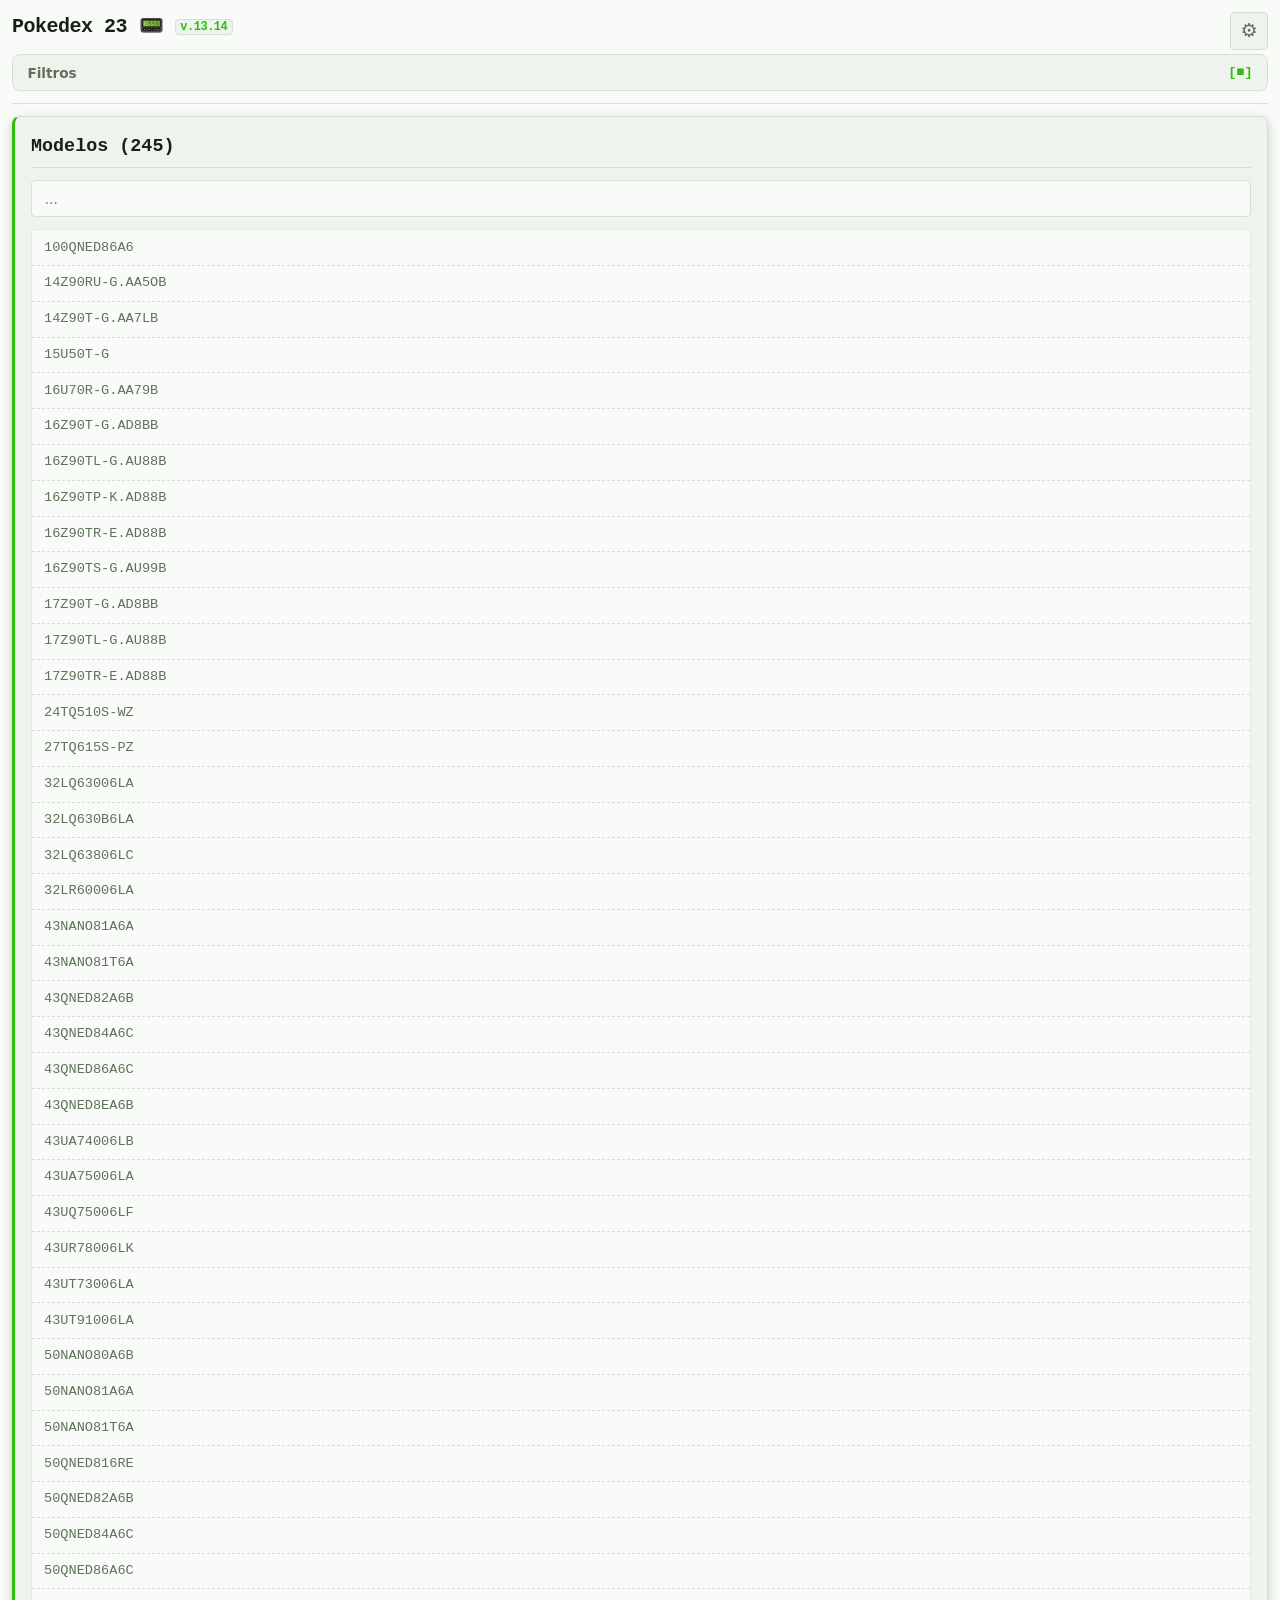
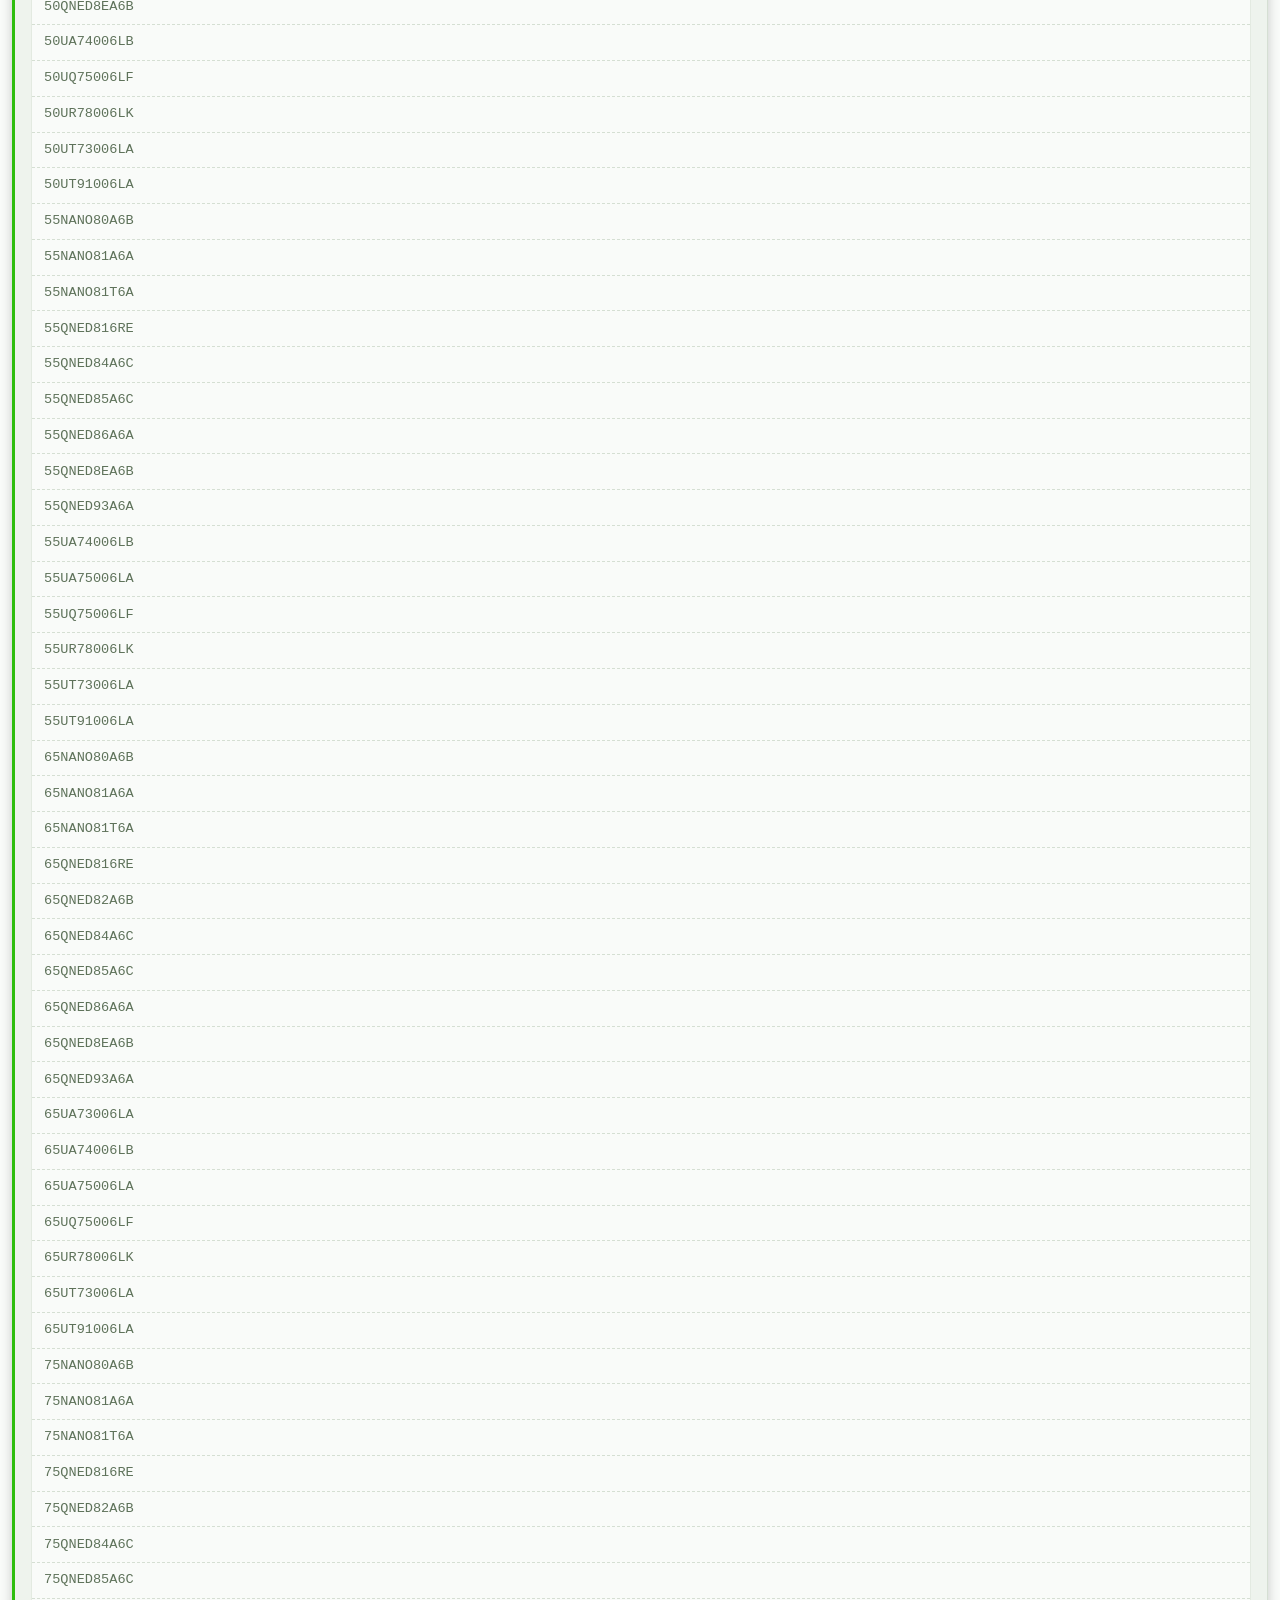
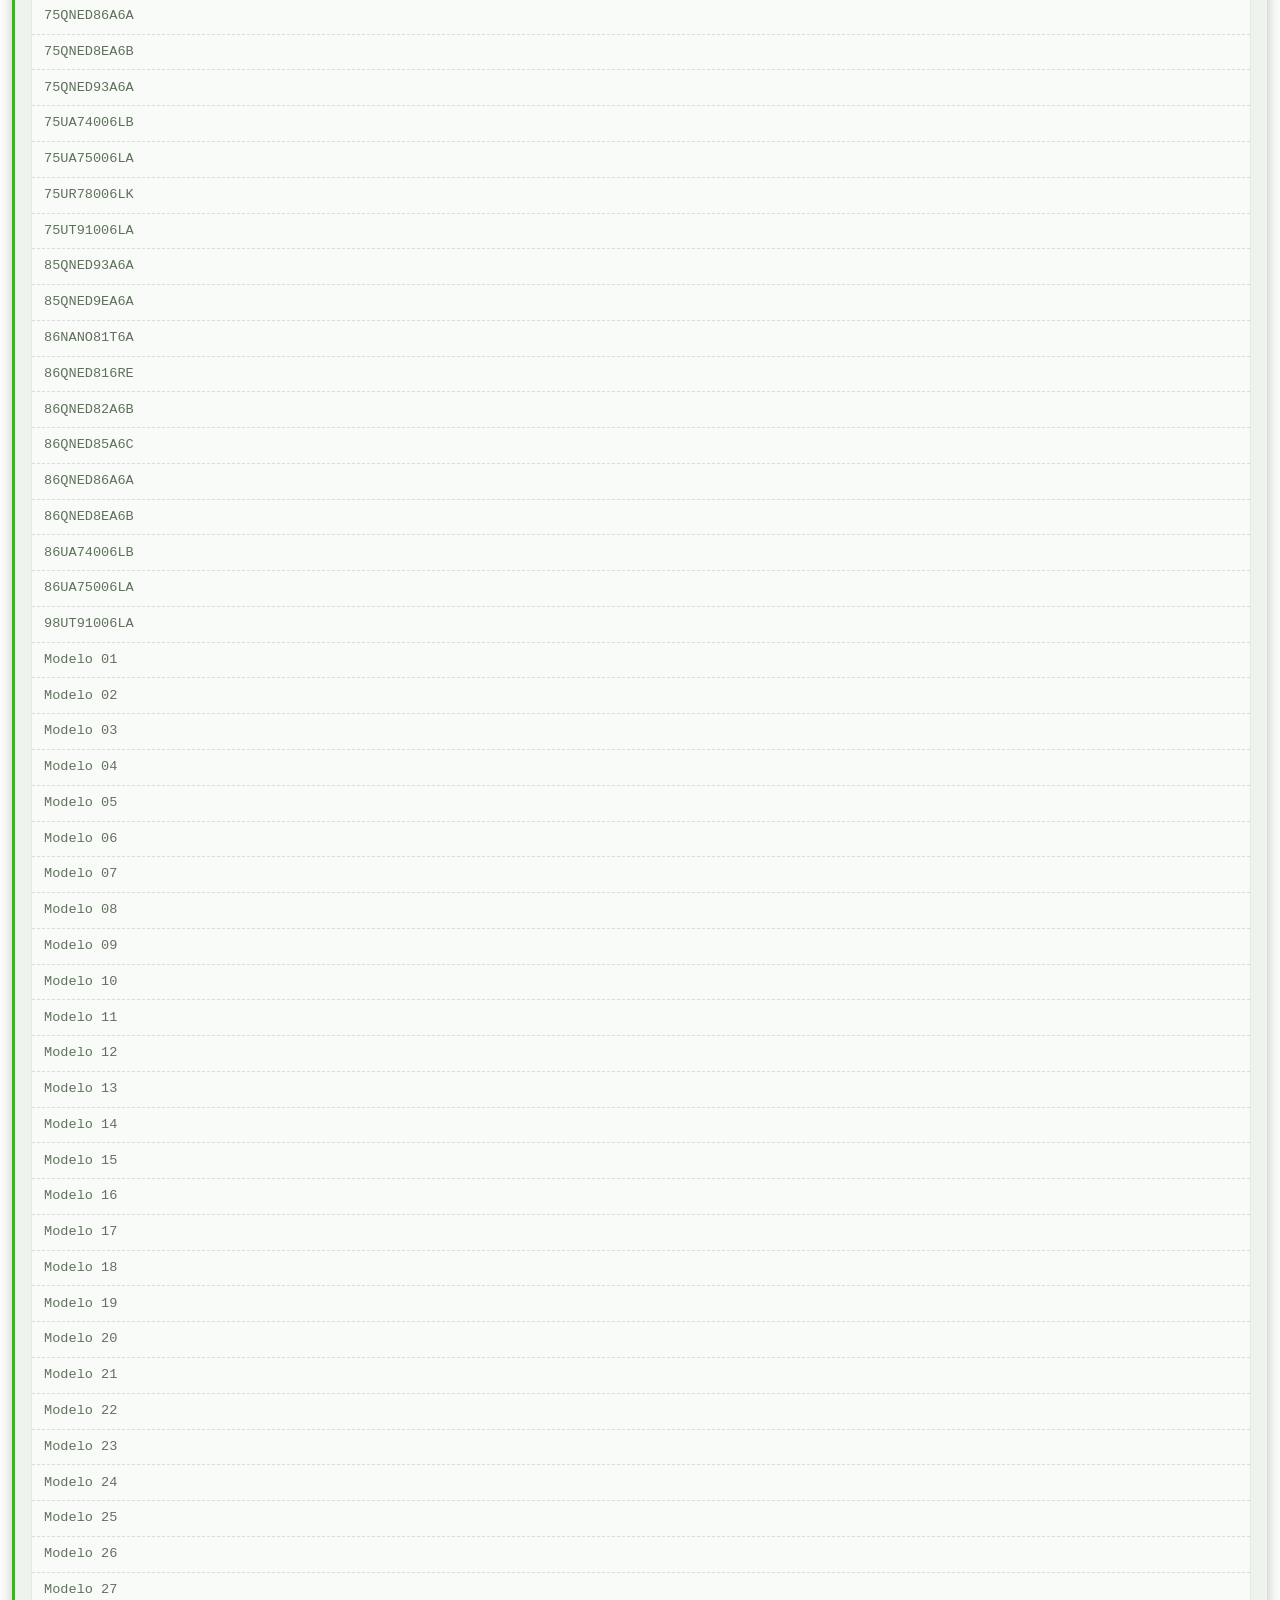
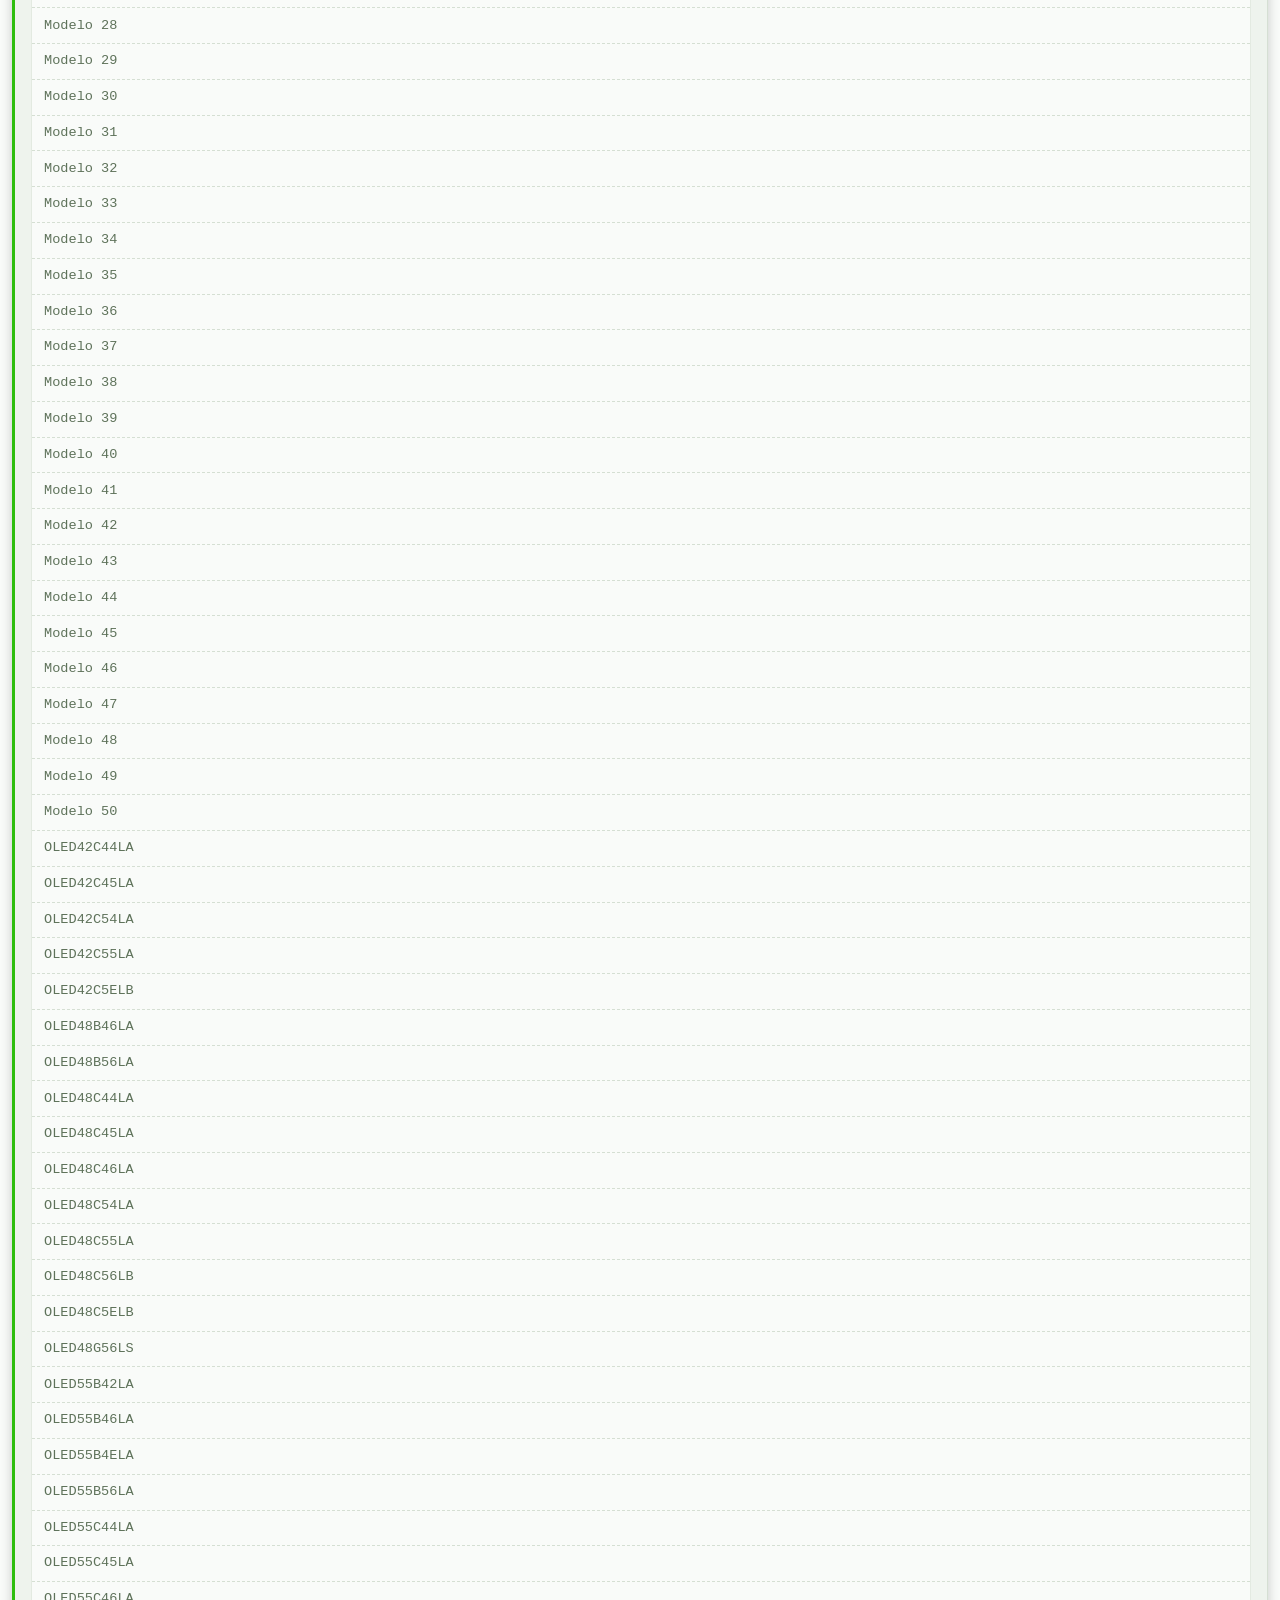
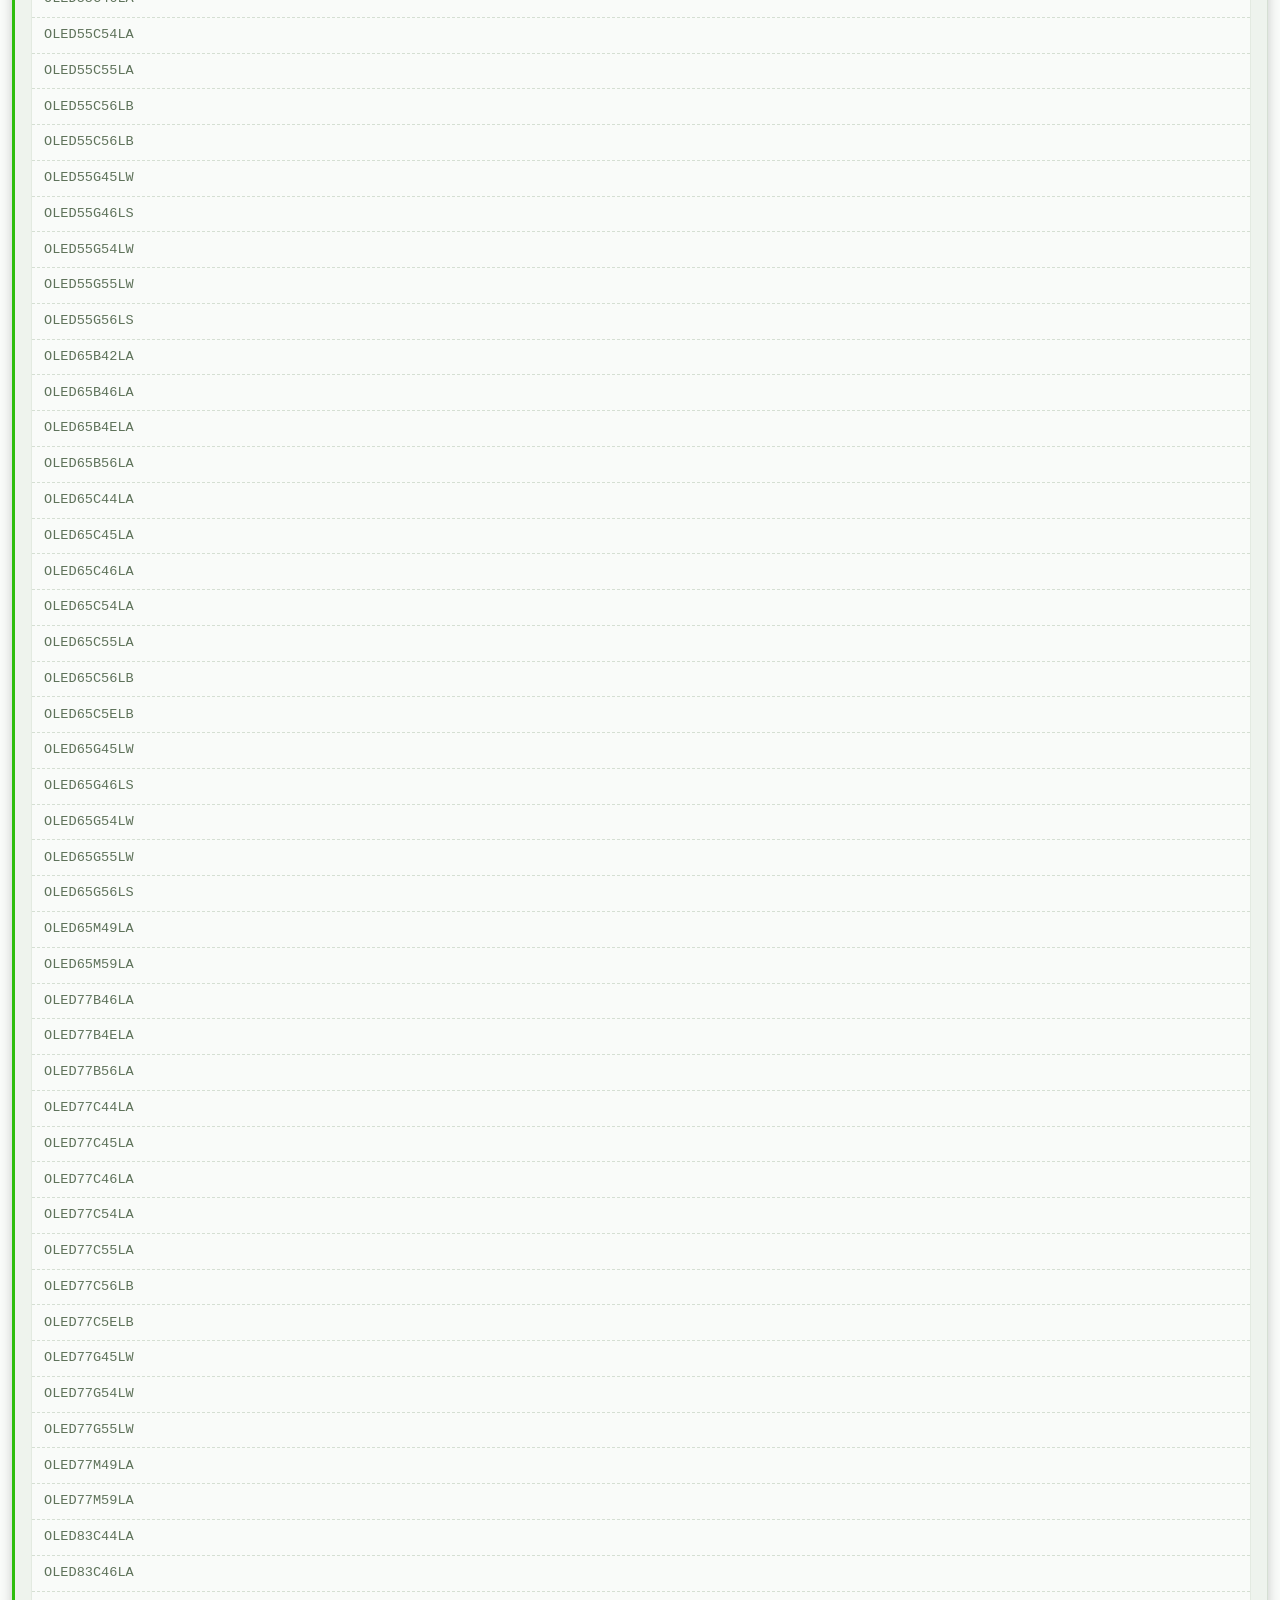
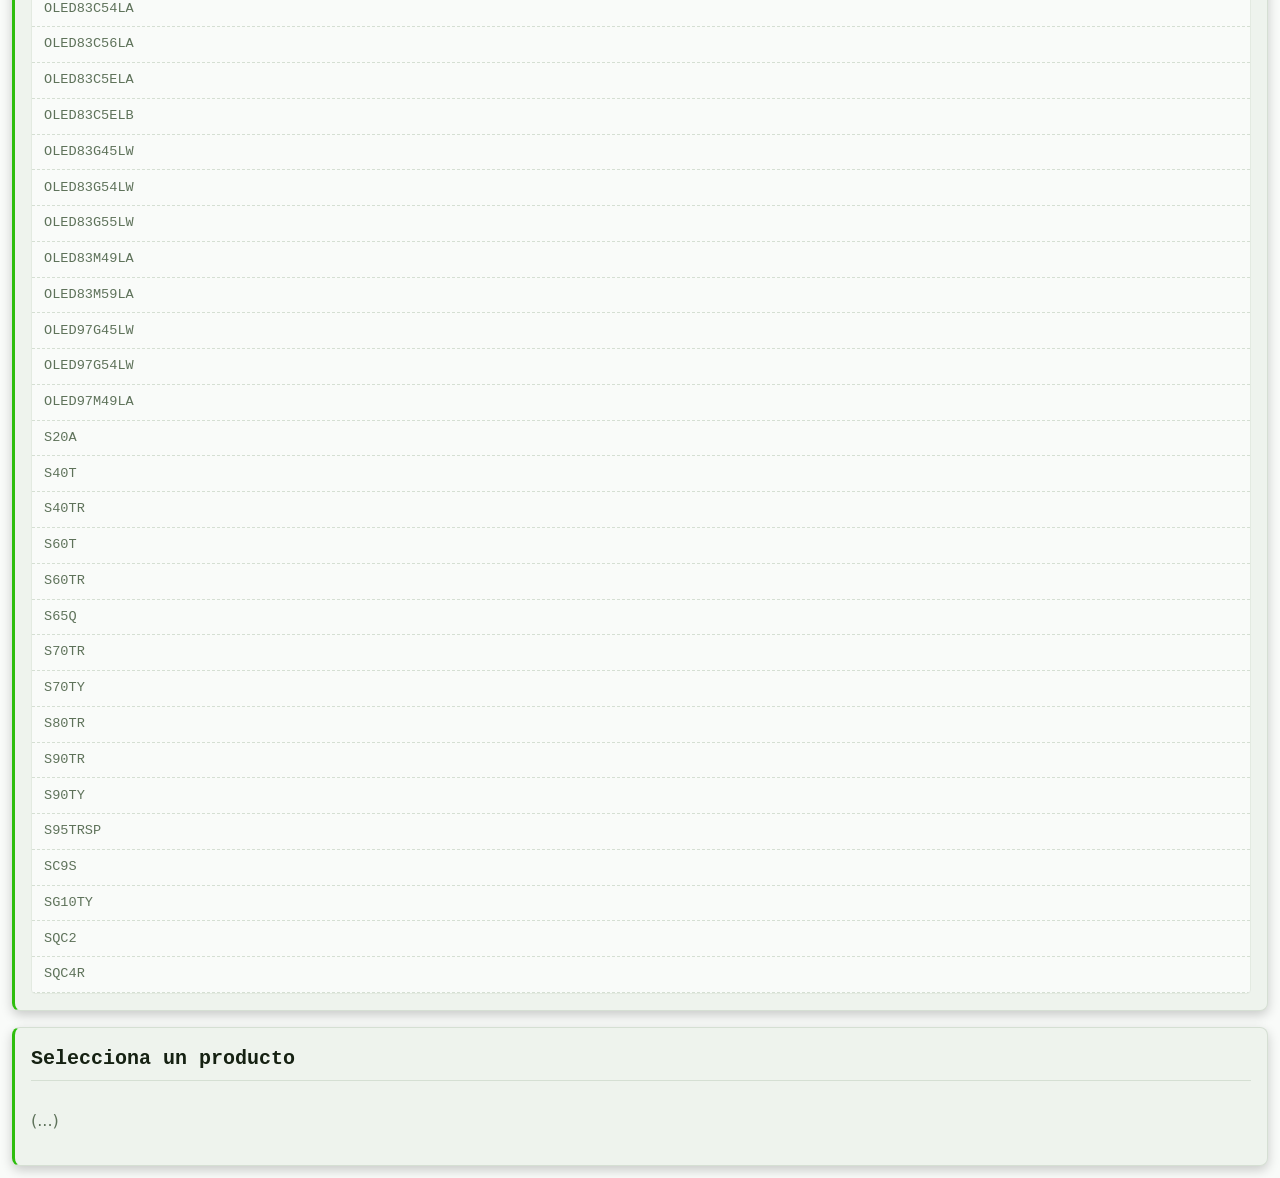
==== commit 5aebee9d: "Actualizar index.html" ====
--- a/index.html
+++ b/index.html
@@ -43,7 +43,7 @@
         <!-- HEADER -->
         <header class="app-header">
             <div class="header-left">
-                <h1 class="app-title">Pokedex LG 📟 <span class="app-version">v.13.14</span></h1>
+                <h1 class="app-title">Pokedex 23 📟 <span class="app-version">v.13.14</span></h1>
                 <div id="selected-model-display" class="model-chip-hidden"></div>
             </div>
 
--- a/style.css
+++ b/style.css
@@ -1,9 +1,13 @@
 /*
- * Estilos para la App Principal (v4.7 - Search UX Update)
+ * Estilos para la App Principal (v4.9 - Final Consolidated)
+ * Incluye:
+ * - Layout unificado (Mobile-First en Desktop).
+ * - UX Búsqueda (Clear button).
+ * - Biblioteca (Descarga CSV + Importación Texto).
  */
 
 :root {
-    /* PALETA */
+    /* PALETA DE COLORES */
     --color-bg-dark: #0D1117;
     --color-bg-medium: #161B22;
     --color-border: #21262D;
@@ -14,33 +18,51 @@
     --color-cyan-accent: #06b6d4;
     --color-cyan-glow: rgba(6, 182, 212, 0.25);
     
-    /* FUENTES */
+    /* FUENTES DINÁMICAS */
+    /* Grupo A: Lectura, UI, Inputs */
     --font-primary: 'Inter', system-ui, -apple-system, 'Segoe UI', Roboto, sans-serif;
+    /* Grupo B: Títulos, Datos, Números */
     --font-secondary: 'ui-monospace', 'SFMono-Regular', 'Menlo', 'Monaco', 'Consolas', monospace;
 }
 
+/* RESET & BASE */
 body {
-    background-color: var(--color-bg-dark); color: var(--color-text-secondary);
-    font-family: var(--font-primary); line-height: 1.5; -webkit-font-smoothing: antialiased;
-    margin: 0; transition: background-color 0.3s, color 0.3s, font-family 0.2s ease;
-}
-
+    background-color: var(--color-bg-dark);
+    color: var(--color-text-secondary);
+    font-family: var(--font-primary);
+    line-height: 1.5;
+    -webkit-font-smoothing: antialiased;
+    margin: 0;
+    transition: background-color 0.3s, color 0.3s, font-family 0.2s ease;
+}
+
+/* Herencia de fuentes en controles */
 button, input, select, textarea { font-family: var(--font-primary); }
 
+/* SCROLLBARS */
 ::-webkit-scrollbar { width: 6px; height: 6px; }
 ::-webkit-scrollbar-track { background: var(--color-bg-medium); border-radius: 3px; }
 ::-webkit-scrollbar-thumb { background: var(--color-cyan-accent); border-radius: 3px; }
 
-.container { width: 100%; max-width: 1280px; margin: 0 auto; padding: 0.75rem; box-sizing: border-box; position: relative; }
-
-/* LAYOUT VERTICAL UNIFICADO (Mobile First en Desktop) */
+/* LAYOUT PRINCIPAL */
+.container {
+    width: 100%;
+    max-width: 1280px;
+    margin: 0 auto;
+    padding: 0.75rem;
+    box-sizing: border-box; 
+    position: relative;
+}
+
+/* Layout Vertical Unificado (Siempre Columna) */
 .main-layout {
     display: flex;
-    flex-direction: column; /* Siempre columna */
+    flex-direction: column;
     gap: 1rem;
     transition: all 0.3s ease-in-out;
 }
 
+/* ESTADOS UI */
 body.model-is-selected .sidebar-column { display: none; }
 body.model-is-selected .main-column { width: 100%; }
 body.model-is-selected #smart-filter-system { display: none; }
@@ -53,35 +75,117 @@
 .overflow-y-auto { overflow-y: auto; }
 .max-h-64 { max-height: 16rem; }
 
-/* HEADER */
-.app-header { position: relative; display: flex; flex-direction: column; justify-content: space-between; align-items: flex-start; padding-bottom: 0.75rem; margin-bottom: 0.75rem; border-bottom: 1px solid var(--color-border); gap: 0.75rem; min-height: 40px; }
-.header-left { display: flex; align-items: center; gap: 0.75rem; flex-wrap: wrap; padding-right: 50px; }
-.app-title { font-family: var(--font-secondary); font-size: 1.25rem; font-weight: 700; color: var(--color-text-primary); margin: 0; letter-spacing: -0.5px; }
-.app-version { font-size: 0.75rem; padding: 0 0.3rem; font-family: var(--font-secondary); color: var(--color-cyan-accent); background-color: var(--color-bg-medium); border: 1px solid var(--color-border); position: relative; top: -2px; white-space: nowrap; }
+/* --- HEADER --- */
+.app-header {
+    position: relative; 
+    display: flex;
+    flex-direction: column;
+    justify-content: space-between;
+    align-items: flex-start;
+    padding-bottom: 0.75rem;
+    margin-bottom: 0.75rem;
+    border-bottom: 1px solid var(--color-border);
+    gap: 0.75rem;
+    min-height: 40px;
+}
+
+.header-left { 
+    display: flex; align-items: center; gap: 0.75rem; flex-wrap: wrap; 
+    padding-right: 50px; 
+}
+
+.app-title { 
+    font-family: var(--font-secondary); 
+    font-size: 1.25rem; font-weight: 700; color: var(--color-text-primary); margin: 0; letter-spacing: -0.5px; 
+}
+.app-version {
+    font-size: 0.75rem; padding: 0 0.3rem; 
+    font-family: var(--font-secondary);
+    color: var(--color-cyan-accent); background-color: var(--color-bg-medium);
+    border-radius: 4px; border: 1px solid var(--color-border); position: relative; top: -2px; white-space: nowrap;
+}
+
 #selected-model-display.model-chip-hidden { display: none; }
-.model-chip-button { font-family: var(--font-secondary); font-size: 0.85rem; font-weight: 600; color: var(--color-cyan-accent); background-color: var(--color-cyan-glow); border: 1px solid var(--color-cyan-accent); border-radius: 1rem; padding: 0.35rem 0.6rem 0.35rem 0.8rem; cursor: pointer; display: flex; align-items: center; gap: 0.5rem; }
-.model-chip-button span { font-family: var(--font-primary); font-weight: 900; font-size: 1rem; color: var(--color-text-primary); }
-.header-right-controls { display: flex; width: 100%; }
-
-/* SETTINGS */
+.model-chip-button {
+    font-family: var(--font-secondary);
+    font-size: 0.85rem; font-weight: 600;
+    color: var(--color-cyan-accent); background-color: var(--color-cyan-glow);
+    border: 1px solid var(--color-cyan-accent); border-radius: 1rem;
+    padding: 0.35rem 0.6rem 0.35rem 0.8rem; cursor: pointer;
+    display: flex; align-items: center; gap: 0.5rem;
+}
+.model-chip-button span { 
+    font-family: var(--font-primary); font-weight: 900; font-size: 1rem; color: var(--color-text-primary); 
+}
+
+.header-right-controls { 
+    display: flex; 
+    width: 100%; 
+}
+
+/* --- SETTINGS MENU --- */
 .settings-menu-wrapper { position: relative; }
 .settings-menu-wrapper.absolute-top-right { position: absolute; top: 0; right: 0; z-index: 60; }
-.settings-button { background-color: var(--color-bg-medium); border: 1px solid var(--color-border); color: var(--color-text-secondary); font-size: 1.2rem; line-height: 1; border-radius: 4px; cursor: pointer; padding: 0.4rem 0.6rem; height: 38px; width: 38px; font-family: var(--font-primary); }
+.settings-button {
+    background-color: var(--color-bg-medium); border: 1px solid var(--color-border);
+    color: var(--color-text-secondary); font-size: 1.2rem; line-height: 1;
+    border-radius: 4px; cursor: pointer; padding: 0.4rem 0.6rem; height: 38px; width: 38px;
+    font-family: var(--font-primary);
+}
 .settings-menu-panel-hidden { display: none; }
-.settings-menu-panel-open { display: block; position: absolute; z-index: 50; top: calc(100% + 0.25rem); right: 0; width: 200px; background: var(--color-bg-medium); border: 1px solid var(--color-border-light); border-radius: 0.5rem; padding: 0.5rem; box-shadow: 0 10px 30px rgba(0,0,0,0.5); }
-.settings-menu-item { background-color: var(--color-bg-dark); border: 1px solid var(--color-border); color: var(--color-text-secondary); font-size: 0.85rem; font-weight: 600; border-radius: 4px; padding: 0.6rem 0.8rem; width: 100%; text-align: left; cursor: pointer; display: flex; align-items: center; gap: 0.5rem; text-decoration: none; box-sizing: border-box; margin-top: 0.25rem; font-family: var(--font-primary); }
+.settings-menu-panel-open {
+    display: block; position: absolute; z-index: 50; top: calc(100% + 0.25rem); right: 0;
+    width: 200px; background: var(--color-bg-medium); border: 1px solid var(--color-border-light);
+    border-radius: 0.5rem; padding: 0.5rem; box-shadow: 0 10px 30px rgba(0,0,0,0.5);
+}
+.settings-menu-item {
+    background-color: var(--color-bg-dark); border: 1px solid var(--color-border);
+    color: var(--color-text-secondary); font-size: 0.85rem; font-weight: 600;
+    border-radius: 4px; padding: 0.6rem 0.8rem; width: 100%; text-align: left;
+    cursor: pointer; display: flex; align-items: center; gap: 0.5rem; text-decoration: none;
+    box-sizing: border-box; margin-top: 0.25rem; 
+    font-family: var(--font-primary);
+}
 .settings-menu-item:hover { border-color: var(--color-cyan-accent); color: var(--color-cyan-accent); }
 
-/* FILTROS */
-.smart-filter-wrapper-v2 { position: relative; width: 100%; flex-grow: 1; }
-.smart-filter-summary { font-size: 0.85rem; font-weight: 600; color: var(--color-text-secondary); background-color: var(--color-bg-medium); border: 1px solid var(--color-border); border-radius: 0.5rem; padding: 0.6rem 0.9rem; cursor: pointer; display: flex; justify-content: space-between; align-items: center; width: 100%; font-family: var(--font-primary); }
-.smart-filter-summary::after { content: '[■]'; font-family: var(--font-secondary); color: var(--color-cyan-accent); margin-left: 0.5rem; }
+/* --- FILTROS --- */
+.smart-filter-wrapper-v2 { 
+    position: relative; 
+    width: 100%; 
+    flex-grow: 1; 
+}
+
+.smart-filter-summary {
+    font-size: 0.85rem; font-weight: 600; color: var(--color-text-secondary);
+    background-color: var(--color-bg-medium); border: 1px solid var(--color-border);
+    border-radius: 0.5rem; padding: 0.6rem 0.9rem; cursor: pointer;
+    display: flex; justify-content: space-between; align-items: center; width: 100%;
+    font-family: var(--font-primary);
+}
+.smart-filter-summary::after { 
+    content: '[■]'; font-family: var(--font-secondary); color: var(--color-cyan-accent); margin-left: 0.5rem; 
+}
 .smart-filter-summary.active::after { content: '[-]'; }
+
 .smart-filter-content-hidden { display: none; }
-.smart-filter-content-open { display: block; position: absolute; z-index: 50; top: calc(100% + 0.25rem); box-sizing: border-box; left: 0; right: 0; width: 100%; min-width: 280px; background: var(--color-bg-medium); border: 1px solid var(--color-border-light); border-radius: 0.5rem; padding: 0.75rem; max-height: 70vh; overflow-y: auto; box-shadow: 0 10px 30px rgba(0,0,0,0.5); }
+.smart-filter-content-open {
+    display: block; position: absolute; z-index: 50; 
+    top: calc(100% + 0.25rem); box-sizing: border-box;
+    left: 0; right: 0; 
+    width: 100%; 
+    min-width: 280px; 
+    background: var(--color-bg-medium);
+    border: 1px solid var(--color-border-light); border-radius: 0.5rem; padding: 0.75rem;
+    max-height: 70vh; overflow-y: auto; box-shadow: 0 10px 30px rgba(0,0,0,0.5);
+}
+
 .smart-filters-list { display: flex; flex-direction: column; gap: 0.25rem; }
 .filter-group-wrapper { border: 1px solid var(--color-border); border-radius: 4px; overflow: hidden; }
-.filter-group-title { font-family: var(--font-secondary); font-size: 0.9rem; font-weight: 600; color: var(--color-text-primary); padding: 0.5rem 0.75rem; background: var(--color-border); display: flex; align-items: center; cursor: pointer; margin: 0; }
+.filter-group-title {
+    font-family: var(--font-secondary);
+    font-size: 0.9rem; font-weight: 600; color: var(--color-text-primary);
+    padding: 0.5rem 0.75rem; background: var(--color-border); display: flex; align-items: center; cursor: pointer; margin: 0;
+}
 .filter-toggle-btn { width: 12px; height: 12px; border: none; border-radius: 3px; margin-right: 0.5rem; padding: 0; }
 .filter-toggle-btn.gray { background-color: var(--color-text-dim); }
 .filter-toggle-btn.blue { background-color: var(--color-cyan-accent); }
@@ -89,75 +193,148 @@
 .filter-rows-container.collapsed { display: none; }
 .filter-rows-container.expanded { display: flex; }
 .filter-row { display: grid; grid-template-columns: 1fr; gap: 0.3rem; }
+
+/* Ajuste interno para inputs en fila */
 @media (min-width: 480px) { .filter-row { grid-template-columns: 1fr 1fr; align-items: center; } }
-.filter-row label { font-size: 0.8rem; color: var(--color-text-secondary); padding-right: 0.5rem; white-space: nowrap; overflow: hidden; text-overflow: ellipsis; font-family: var(--font-primary); }
+
+.filter-row label { 
+    font-size: 0.8rem; color: var(--color-text-secondary); padding-right: 0.5rem; 
+    white-space: nowrap; overflow: hidden; text-overflow: ellipsis;
+    font-family: var(--font-primary); 
+}
 .overlay-visible { display: block; position: fixed; top: 0; left: 0; width: 100vw; height: 100vh; background: rgba(0,0,0,0.3); z-index: 49; }
 .overlay-hidden { display: none; }
 
-/* CHIPS */
+/* --- CHIPS --- */
 .active-filters-bar-hidden { display: none; }
-.active-filters-bar-visible { display: flex; flex-wrap: wrap; gap: 0.5rem; padding: 0.5rem 0.75rem; background: var(--color-bg-medium); border: 1px solid var(--color-border); border-radius: 0.5rem; margin-bottom: 1rem; height: auto; max-height: none; overflow: visible; }
-.active-filter-chip { display: flex; align-items: center; gap: 0.5rem; background: var(--color-cyan-glow); border: 1px solid var(--color-cyan-accent); border-radius: 4px; padding: 0.35rem 0.6rem; font-family: var(--font-secondary); font-size: 0.8rem; color: var(--color-text-primary); max-width: 100%; height: auto; }
+.active-filters-bar-visible {
+    display: flex; flex-wrap: wrap; gap: 0.5rem; padding: 0.5rem 0.75rem;
+    background: var(--color-bg-medium); border: 1px solid var(--color-border);
+    border-radius: 0.5rem; margin-bottom: 1rem; height: auto; max-height: none; overflow: visible;
+}
+.active-filter-chip {
+    display: flex; align-items: center; gap: 0.5rem; background: var(--color-cyan-glow);
+    border: 1px solid var(--color-cyan-accent); border-radius: 4px; padding: 0.35rem 0.6rem;
+    font-family: var(--font-secondary); font-size: 0.8rem; color: var(--color-text-primary);
+    max-width: 100%; height: auto;
+}
 .schema-chip { border-color: var(--color-text-secondary); background: var(--color-border); }
 .chip-label { display: flex; flex-wrap: wrap; gap: 0.3rem; white-space: normal; word-break: break-word; line-height: 1.3; }
-.chip-label .filter-name { white-space: normal; font-weight: 400; color: var(--color-text-secondary); font-family: var(--font-primary); }
+.chip-label .filter-name { 
+    white-space: normal; font-weight: 400; color: var(--color-text-secondary); 
+    font-family: var(--font-primary);
+}
 .chip-label .filter-value { color: var(--color-text-primary); font-weight: 700; white-space: normal; overflow: visible; text-overflow: clip; }
 .chip-remove-btn { background: none; border: none; color: var(--color-cyan-accent); font-weight: 700; cursor: pointer; padding: 0 0.25rem; min-width: 24px; height: 100%; display: flex; align-items: center; justify-content: center; flex-shrink: 0; font-family: var(--font-primary); }
 .chip-remove-btn:hover { color: #fff; background-color: rgba(255,255,255,0.1); border-radius: 4px; }
 
-/* TARJETAS, INPUTS Y LISTAS */
-.futuristic-card { background-color: var(--color-bg-medium); border: 1px solid var(--color-border); border-left: 3px solid var(--color-cyan-accent); border-radius: 0.5rem; padding: 1rem; box-shadow: 0 4px 12px rgba(0, 0, 0, 0.2); }
+/* --- TARJETAS, INPUTS Y LISTAS --- */
+.futuristic-card {
+    background-color: var(--color-bg-medium); border: 1px solid var(--color-border);
+    border-left: 3px solid var(--color-cyan-accent); border-radius: 0.5rem; padding: 1rem; box-shadow: 0 4px 12px rgba(0, 0, 0, 0.2);
+}
 .search-panel { display: flex; flex-direction: column; }
-.futuristic-title { font-family: var(--font-secondary); font-size: 1.15rem; font-weight: 600; color: var(--color-text-primary); margin: 0; margin-bottom: 0.75rem; border-bottom: 1px solid var(--color-border); padding-bottom: 0.4rem; }
-.futuristic-subtitle { font-family: var(--font-secondary); font-size: 1rem; font-weight: 600; color: var(--color-text-primary); margin: 0 0 0.5rem 0; }
-.futuristic-input, .futuristic-select { background-color: var(--color-bg-dark); border: 1px solid var(--color-border); color: var(--color-text-primary); border-radius: 4px; padding: 0.6rem 0.8rem; font-size: 0.85rem; width: 100%; box-sizing: border-box; font-family: var(--font-primary); }
+
+.futuristic-title {
+    font-family: var(--font-secondary);
+    font-size: 1.15rem; font-weight: 600; color: var(--color-text-primary); margin: 0;
+    margin-bottom: 0.75rem; border-bottom: 1px solid var(--color-border); padding-bottom: 0.4rem;
+}
+.futuristic-subtitle {
+    font-family: var(--font-secondary);
+    font-size: 1rem; font-weight: 600; color: var(--color-text-primary); margin: 0 0 0.5rem 0;
+}
+
+.futuristic-input, .futuristic-select {
+    background-color: var(--color-bg-dark); border: 1px solid var(--color-border);
+    color: var(--color-text-primary); border-radius: 4px; padding: 0.6rem 0.8rem;
+    font-size: 0.85rem; width: 100%; box-sizing: border-box;
+    font-family: var(--font-primary);
+}
 .futuristic-input:focus, .futuristic-select:focus { outline: none; border-color: var(--color-cyan-accent); }
-.futuristic-select { -webkit-appearance: none; appearance: none; padding-right: 2.5rem; background-image: url("data:image/svg+xml,%3Csvg xmlns='http://www.w3.org/2000/svg' fill='none' viewBox='0 0 20 20'%3E%3Cpath stroke='%239ca3af' stroke-linecap='round' stroke-linejoin='round' stroke-width='1.5' d='M6 8l4 4 4-4'/%3E%3C/svg%3E"); background-position: right 0.5rem center; background-repeat: no-repeat; background-size: 1.5em 1.5em; }
+.futuristic-select {
+    -webkit-appearance: none; appearance: none; padding-right: 2.5rem;
+    background-image: url("data:image/svg+xml,%3Csvg xmlns='http://www.w3.org/2000/svg' fill='none' viewBox='0 0 20 20'%3E%3Cpath stroke='%239ca3af' stroke-linecap='round' stroke-linejoin='round' stroke-width='1.5' d='M6 8l4 4 4-4'/%3E%3C/svg%3E");
+    background-position: right 0.5rem center; background-repeat: no-repeat; background-size: 1.5em 1.5em;
+}
+
 .futuristic-list { background-color: var(--color-bg-dark); border: 1px solid var(--color-border-light); border-radius: 4px; }
 .full-list-visible { margin-top: 0.75rem; flex-grow: 1; overflow-y: auto; border-radius: 4px; background-color: var(--color-bg-dark); }
-.futuristic-list .list-item { padding: 0.45rem 0.75rem; border-bottom: 1px dashed var(--color-border); cursor: pointer; font-size: 0.85rem; font-family: var(--font-secondary); }
+.futuristic-list .list-item {
+    padding: 0.45rem 0.75rem; border-bottom: 1px dashed var(--color-border);
+    cursor: pointer; font-size: 0.85rem; 
+    font-family: var(--font-secondary);
+}
 .futuristic-list .list-item:hover { background-color: var(--color-border); color: var(--color-cyan-accent); }
-.futuristic-list .list-item.active { background-color: var(--color-cyan-glow); color: var(--color-cyan-accent); font-weight: 600; border-left: 3px solid var(--color-cyan-accent); }
-
-/* --- NUEVO: ESTILOS DE INPUT DE BÚSQUEDA ACTIVO --- */
+.futuristic-list .list-item.active {
+    background-color: var(--color-cyan-glow); color: var(--color-cyan-accent);
+    font-weight: 600; border-left: 3px solid var(--color-cyan-accent);
+}
+
+/* BUSCADOR REACTIVO (UX) */
 .search-wrapper { position: relative; width: 100%; }
 .search-clear-btn { 
     position: absolute; right: 10px; top: 50%; transform: translateY(-50%); 
     background: none; border: none; color: var(--color-text-secondary); 
-    font-size: 1.2rem; cursor: pointer; padding: 0; line-height: 1;
-    z-index: 2; 
+    font-size: 1.2rem; cursor: pointer; padding: 0; line-height: 1; z-index: 2; 
 }
 .search-clear-btn:hover { color: var(--color-cyan-accent); }
-
-/* Estado 'iluminado' cuando hay texto */
-.futuristic-input.has-text {
-    border-color: var(--color-cyan-accent);
-    box-shadow: 0 0 0 1px var(--color-cyan-glow);
-}
-
-/* SPECS */
-.spec-header { display: flex; justify-content: space-between; align-items: center; margin-bottom: 0.75rem; border-bottom: 1px solid var(--color-border); padding-bottom: 0.4rem; }
+.futuristic-input.has-text { border-color: var(--color-cyan-accent); box-shadow: 0 0 0 1px var(--color-cyan-glow); }
+
+/* --- SPECS --- */
+.spec-header {
+    display: flex; justify-content: space-between; align-items: center;
+    margin-bottom: 0.75rem; border-bottom: 1px solid var(--color-border); padding-bottom: 0.4rem;
+}
 .spec-title { font-family: var(--font-secondary); font-size: 1.25rem; font-weight: 700; color: var(--color-text-primary); margin: 0; }
 .spec-controls-hidden { display: none; }
 body.model-is-selected .spec-controls-visible { display: flex; gap: 0.5rem; }
-.spec-button { background-color: var(--color-bg-medium); border: 1px solid var(--color-border-light); color: var(--color-text-secondary); font-family: var(--font-secondary); font-size: 0.8rem; font-weight: 600; border-radius: 4px; cursor: pointer; padding: 0.2rem 0.4rem; }
+.spec-button {
+    background-color: var(--color-bg-medium); border: 1px solid var(--color-border-light);
+    color: var(--color-text-secondary); font-family: var(--font-secondary); font-size: 0.8rem;
+    font-weight: 600; border-radius: 4px; cursor: pointer; padding: 0.2rem 0.4rem;
+}
+
 details.spec-group { border: 1px solid var(--color-border); border-radius: 4px; overflow: hidden; }
-details.spec-group summary { font-size: 0.9rem; font-weight: 600; color: var(--color-text-primary); font-family: var(--font-secondary); padding: 0.5rem 0.75rem; background: var(--color-border); display: flex; align-items: center; cursor: pointer; list-style: none; }
-details.spec-group summary::before { content: ''; width: 12px; height: 12px; border-radius: 3px; margin-right: 0.5rem; background-color: var(--color-text-dim); }
+details.spec-group summary {
+    font-size: 0.9rem; font-weight: 600; color: var(--color-text-primary);
+    font-family: var(--font-secondary);
+    padding: 0.5rem 0.75rem; background: var(--color-border);
+    display: flex; align-items: center; cursor: pointer; list-style: none;
+}
+details.spec-group summary::before {
+    content: ''; width: 12px; height: 12px; border-radius: 3px; margin-right: 0.5rem;
+    background-color: var(--color-text-dim);
+}
 details[open].spec-group summary::before { background-color: var(--color-cyan-accent); }
 .spec-group-content { padding: 0.75rem 1.25rem; border-top: 1px solid var(--color-border-light); background-color: var(--color-bg-dark); }
-.spec-row { display: flex; flex-direction: column; justify-content: space-between; padding: 0.45rem 0; font-size: 0.85rem; border-bottom: 1px dotted var(--color-border-light); }
+.spec-row {
+    display: flex; flex-direction: column; justify-content: space-between;
+    padding: 0.45rem 0; font-size: 0.85rem; border-bottom: 1px dotted var(--color-border-light);
+}
 @media (min-width: 768px) { .spec-row { flex-direction: row; } }
 .spec-row .attr-desc { color: var(--color-text-secondary); margin-right: 0.75rem; font-family: var(--font-primary); }
 .spec-row .attr-value { color: var(--color-text-primary); font-weight: 500; font-family: var(--font-secondary); text-align: right; }
 
-/* MODALS Y OTROS COMPONENTES (Sin cambios) */
+/* --- MODALS --- */
 .modal-hidden { display: none; }
-.modal-visible { display: flex; position: fixed; z-index: 99; left: 0; top: 0; width: 100%; height: 100%; align-items: center; justify-content: center; }
-.modal-content { background: var(--color-bg-medium); border: 1px solid var(--color-border-light); border-left: 3px solid var(--color-cyan-accent); border-radius: 0.5rem; width: 90%; max-width: 800px; max-height: 80vh; display: flex; flex-direction: column; }
+.modal-visible {
+    display: flex; position: fixed; z-index: 99; left: 0; top: 0;
+    width: 100%; height: 100%; align-items: center; justify-content: center;
+}
+.modal-content {
+    background: var(--color-bg-medium); border: 1px solid var(--color-border-light);
+    border-left: 3px solid var(--color-cyan-accent); border-radius: 0.5rem;
+    width: 90%; max-width: 800px; max-height: 80vh; display: flex; flex-direction: column;
+}
 .modal-header { display: flex; justify-content: space-between; align-items: center; padding: 0.75rem 1rem; border-bottom: 1px solid var(--color-border); }
 .modal-close-btn { background: none; border: none; font-size: 1.75rem; color: var(--color-text-secondary); cursor: pointer; }
-.modal-body { padding: 1rem; overflow-y: auto; font-family: var(--font-primary); font-size: 0.8rem; color: var(--color-text-secondary); white-space: pre-wrap; }
+.modal-body { 
+    padding: 1rem; overflow-y: auto; font-family: var(--font-primary); font-size: 0.8rem; 
+    color: var(--color-text-secondary); white-space: pre-wrap; 
+}
+
+/* --- BIBLIOTECA (Actualización) --- */
 .library-modal-content { max-width: 450px; max-height: 70vh; }
 .compact-body { white-space: normal !important; display: flex; flex-direction: column; gap: 0.75rem; padding: 0.75rem 1rem; }
 .compact-header { padding: 0.5rem 1rem; }
@@ -165,13 +342,45 @@
 .lib-sec-header { display: flex; justify-content: space-between; align-items: baseline; margin-bottom: 0.5rem; }
 .library-desc { font-family: var(--font-primary); font-size: 0.75rem; color: var(--color-text-dim); margin: 0; }
 .library-list { display: flex; flex-direction: column; background-color: var(--color-bg-dark); border: 1px solid var(--color-border-light); border-radius: 4px; max-height: 150px; overflow-y: auto; }
-.gama-toggle-item { display: flex; align-items: center; justify-content: space-between; padding: 0.35rem 0.6rem; border-bottom: 1px dashed var(--color-border); transition: background-color 0.2s; }
+
+.gama-toggle-item { 
+    display: flex; align-items: center; justify-content: space-between; 
+    padding: 0.35rem 0.6rem; border-bottom: 1px dashed var(--color-border); 
+    transition: background-color 0.2s; 
+}
 .gama-toggle-item:hover { background-color: var(--color-border); }
 .gama-toggle-item:last-child { border-bottom: none; }
-.gama-toggle-label { display: flex; align-items: center; gap: 0.5rem; cursor: pointer; flex-grow: 1; }
+
+.gama-toggle-label { 
+    display: flex; align-items: center; gap: 0.5rem; cursor: pointer; flex-grow: 1; 
+    overflow: hidden; 
+}
 .gama-checkbox { accent-color: var(--color-cyan-accent); width: 14px; height: 14px; cursor: pointer; }
-.gama-name { font-weight: 600; font-family: var(--font-secondary); color: var(--color-text-primary); font-size: 0.9rem; }
-.gama-status { font-size: 0.65rem; font-weight: bold; text-transform: uppercase; color: var(--color-text-dim); font-family: var(--font-primary); }
+.gama-name { 
+    font-weight: 600; font-family: var(--font-secondary); 
+    color: var(--color-text-primary); font-size: 0.85rem; 
+    white-space: nowrap; overflow: hidden; text-overflow: ellipsis;
+}
+
+/* Acciones Derecha en Lista */
+.gama-actions-right { display: flex; align-items: center; gap: 0.5rem; flex-shrink: 0; }
+.gama-status { font-size: 0.65rem; font-weight: bold; text-transform: uppercase; color: var(--color-text-dim); font-family: var(--font-primary); min-width: 40px; text-align: right; }
+
+/* BOTÓN DESCARGA CSV */
+.gama-download-btn {
+    background: none; border: 1px solid var(--color-border);
+    color: var(--color-text-secondary); border-radius: 4px;
+    padding: 0.1rem 0.4rem; font-size: 0.7rem; cursor: pointer;
+    transition: all 0.2s; line-height: 1.2;
+    font-family: var(--font-primary);
+}
+.gama-download-btn:hover {
+    border-color: var(--color-cyan-accent);
+    color: var(--color-cyan-accent);
+    background-color: rgba(6, 182, 212, 0.1);
+}
+
+/* IMPORT AREA */
 .upload-area { display: flex; align-items: center; gap: 0.5rem; background-color: var(--color-bg-dark); border: 1px solid var(--color-border); border-radius: 4px; padding: 0.5rem; }
 .upload-label { font-size: 0.75rem; padding: 0.4rem 0.8rem; margin: 0; display: inline-flex; align-items: center; justify-content: center; background: var(--color-bg-medium); border: 1px solid var(--color-border-light); color: var(--color-text-primary); border-radius: 4px; cursor: pointer; font-weight: 600; transition: all 0.2s; font-family: var(--font-primary); white-space: nowrap; }
 .upload-label:hover { border-color: var(--color-cyan-accent); color: var(--color-cyan-accent); }
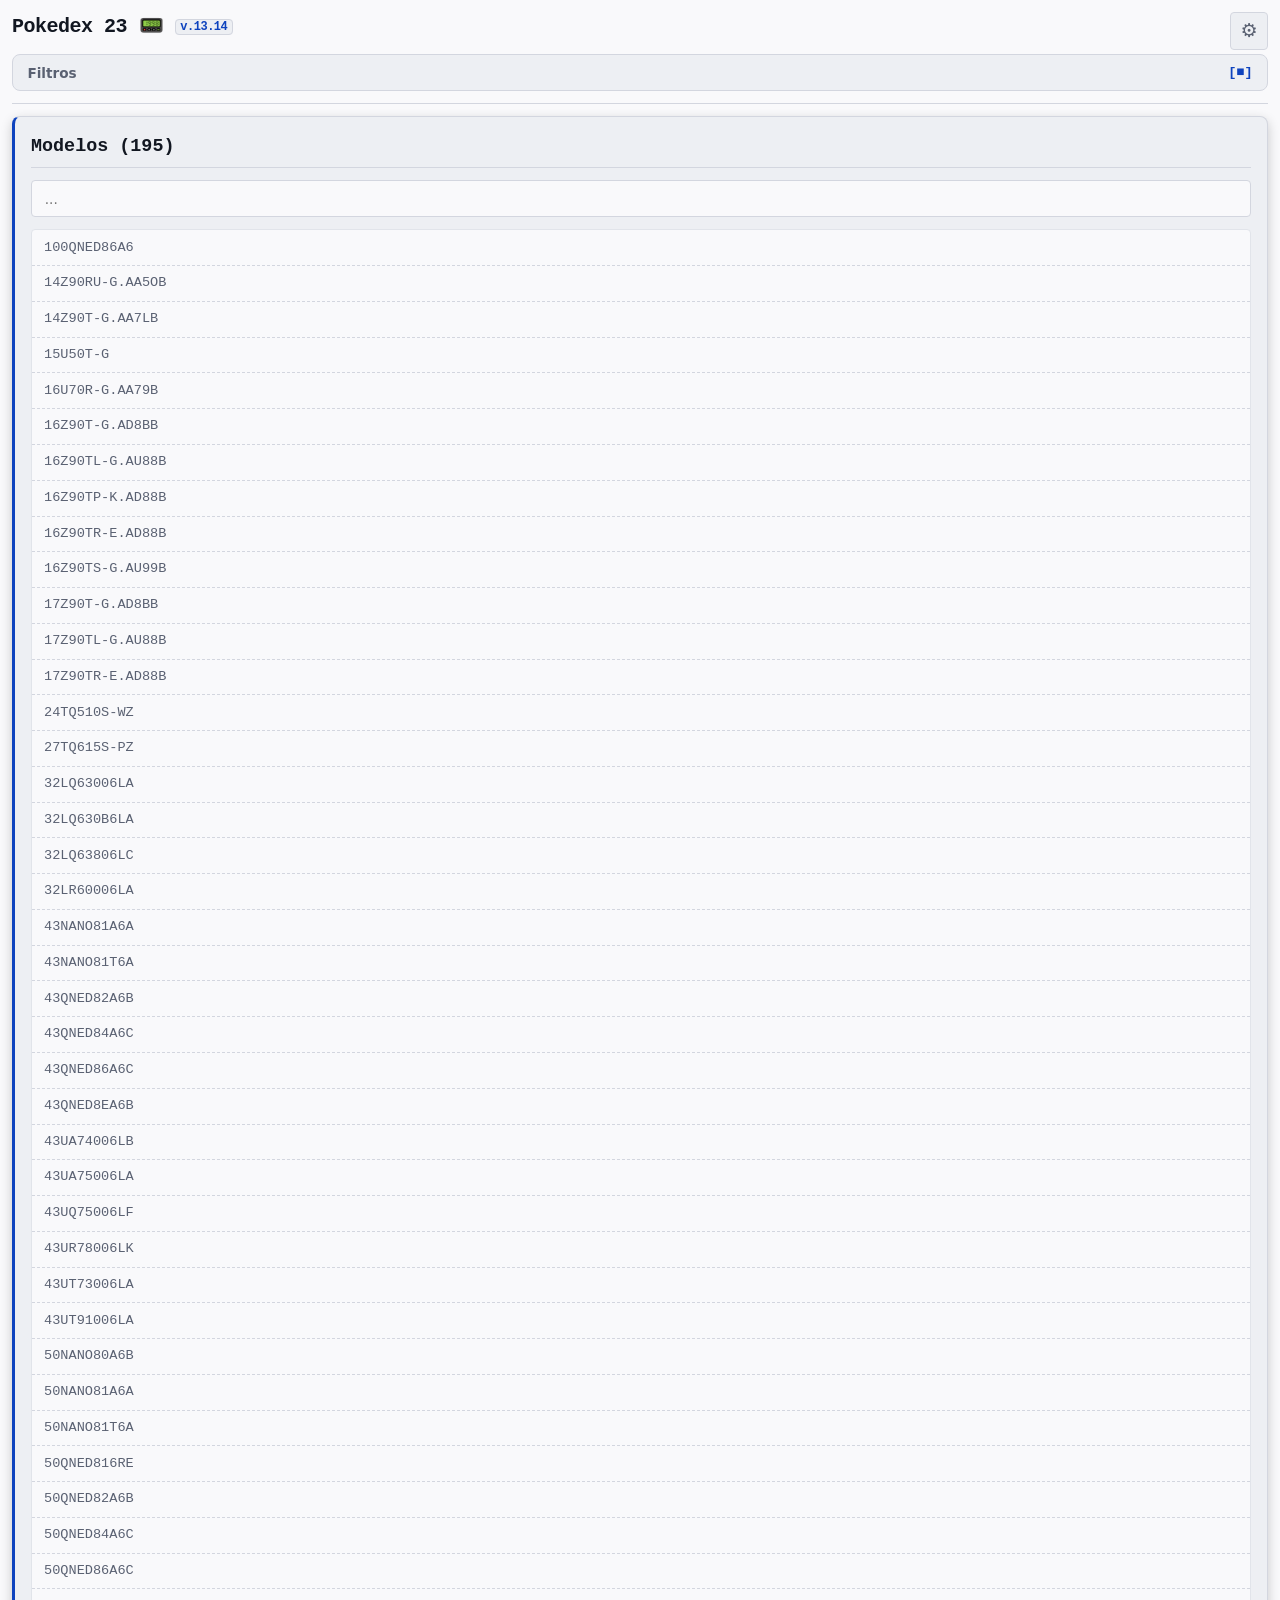
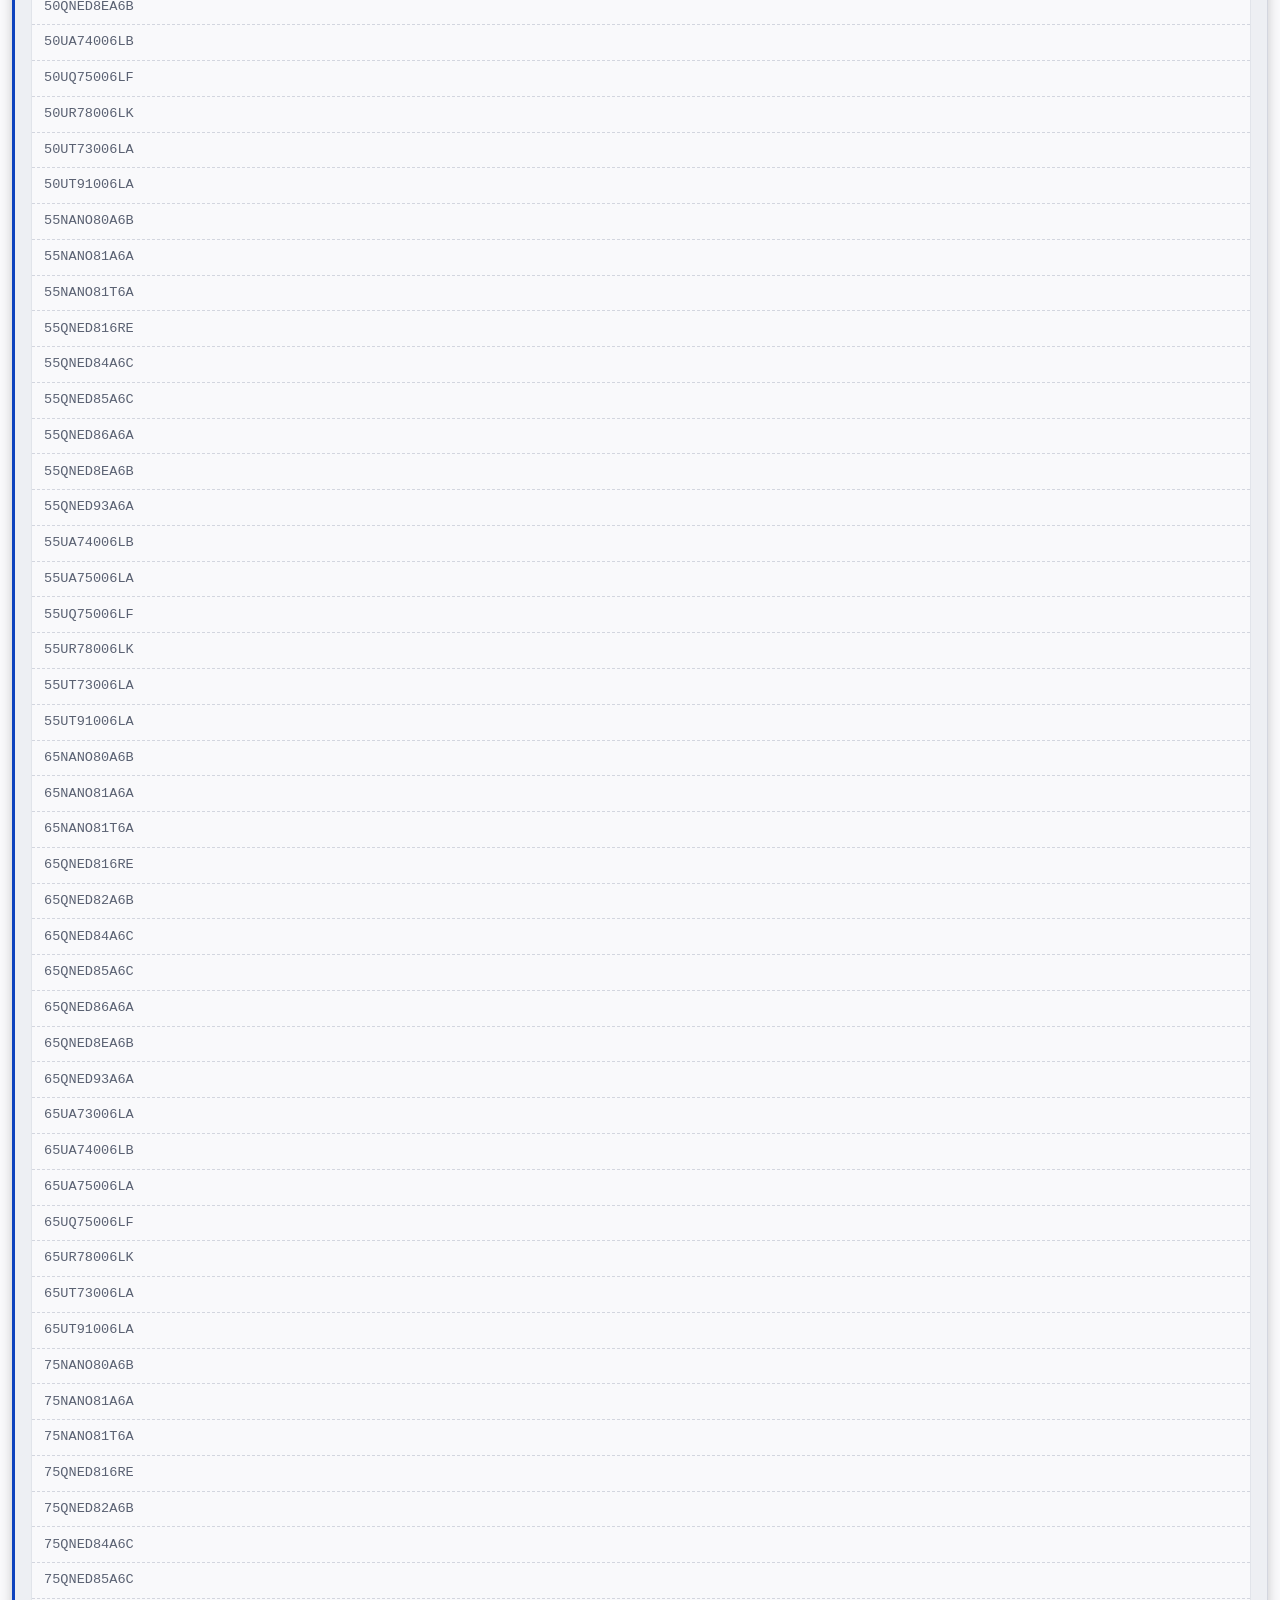
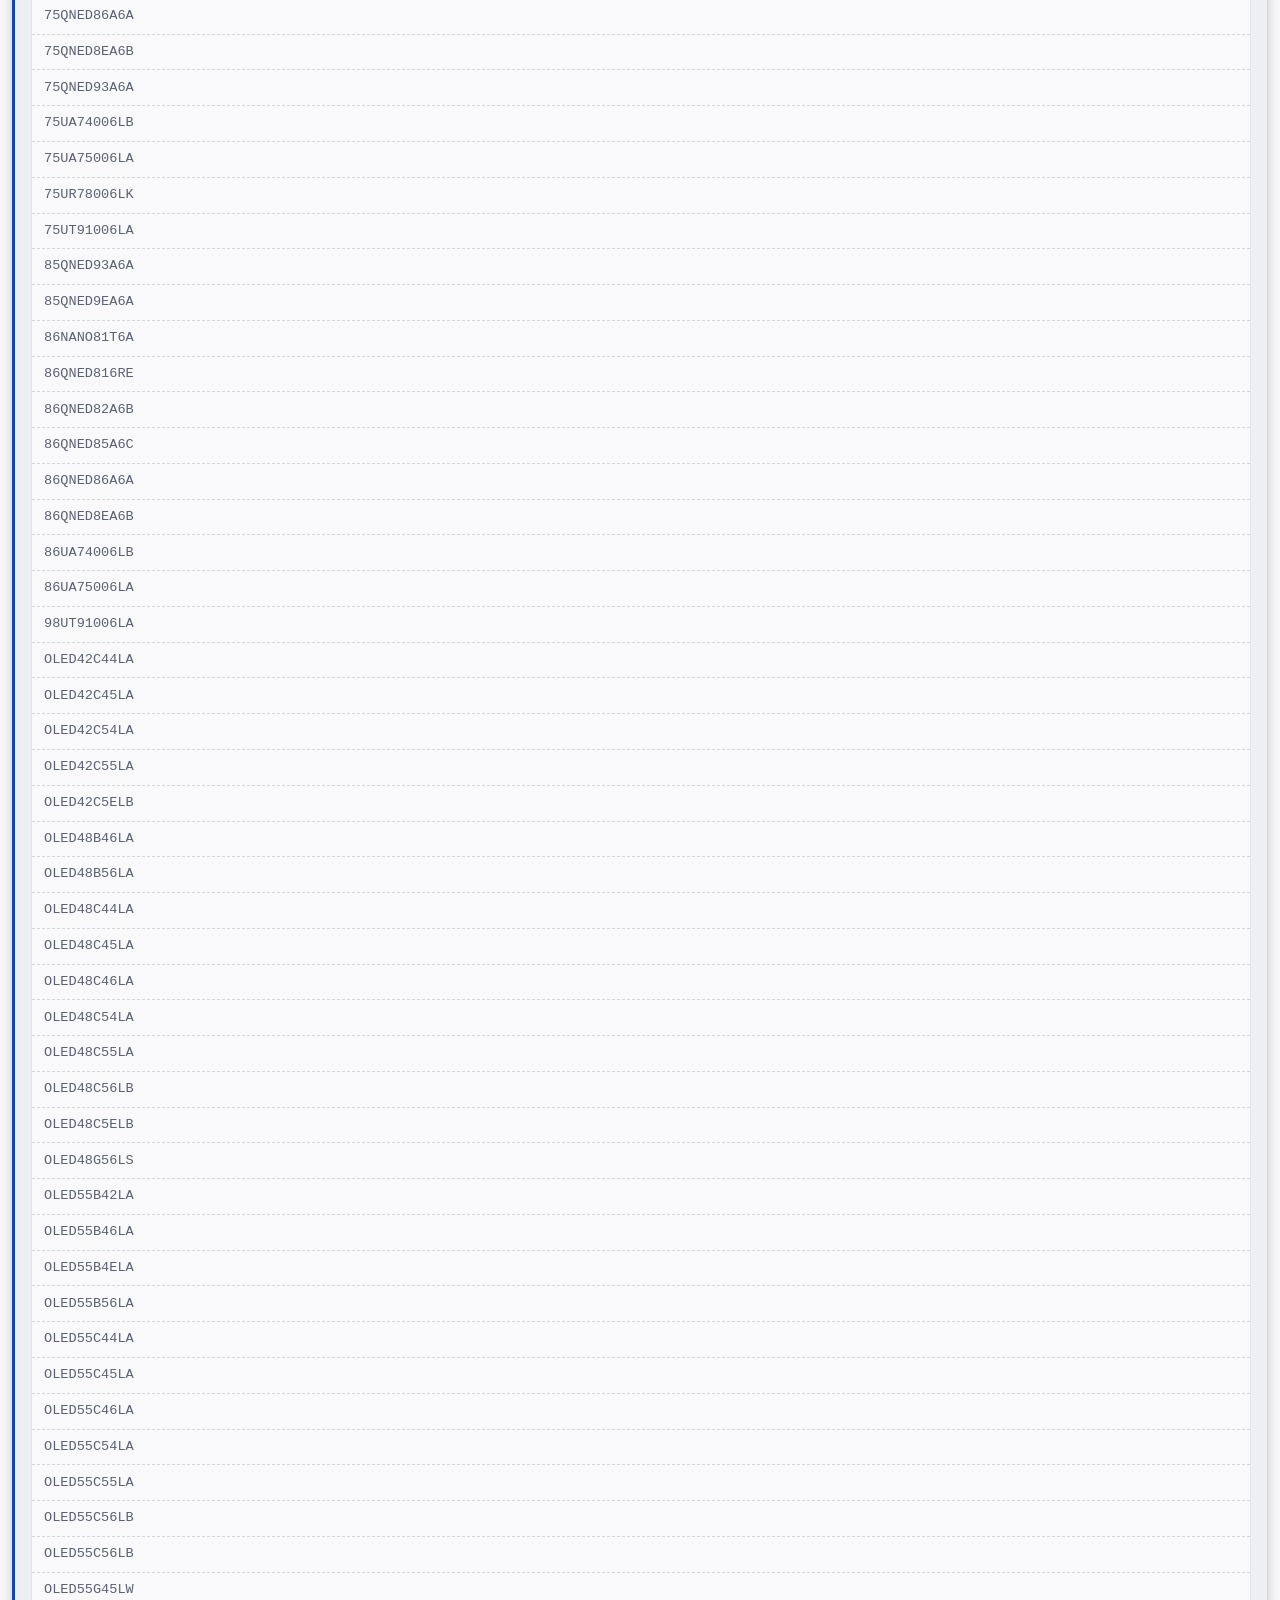
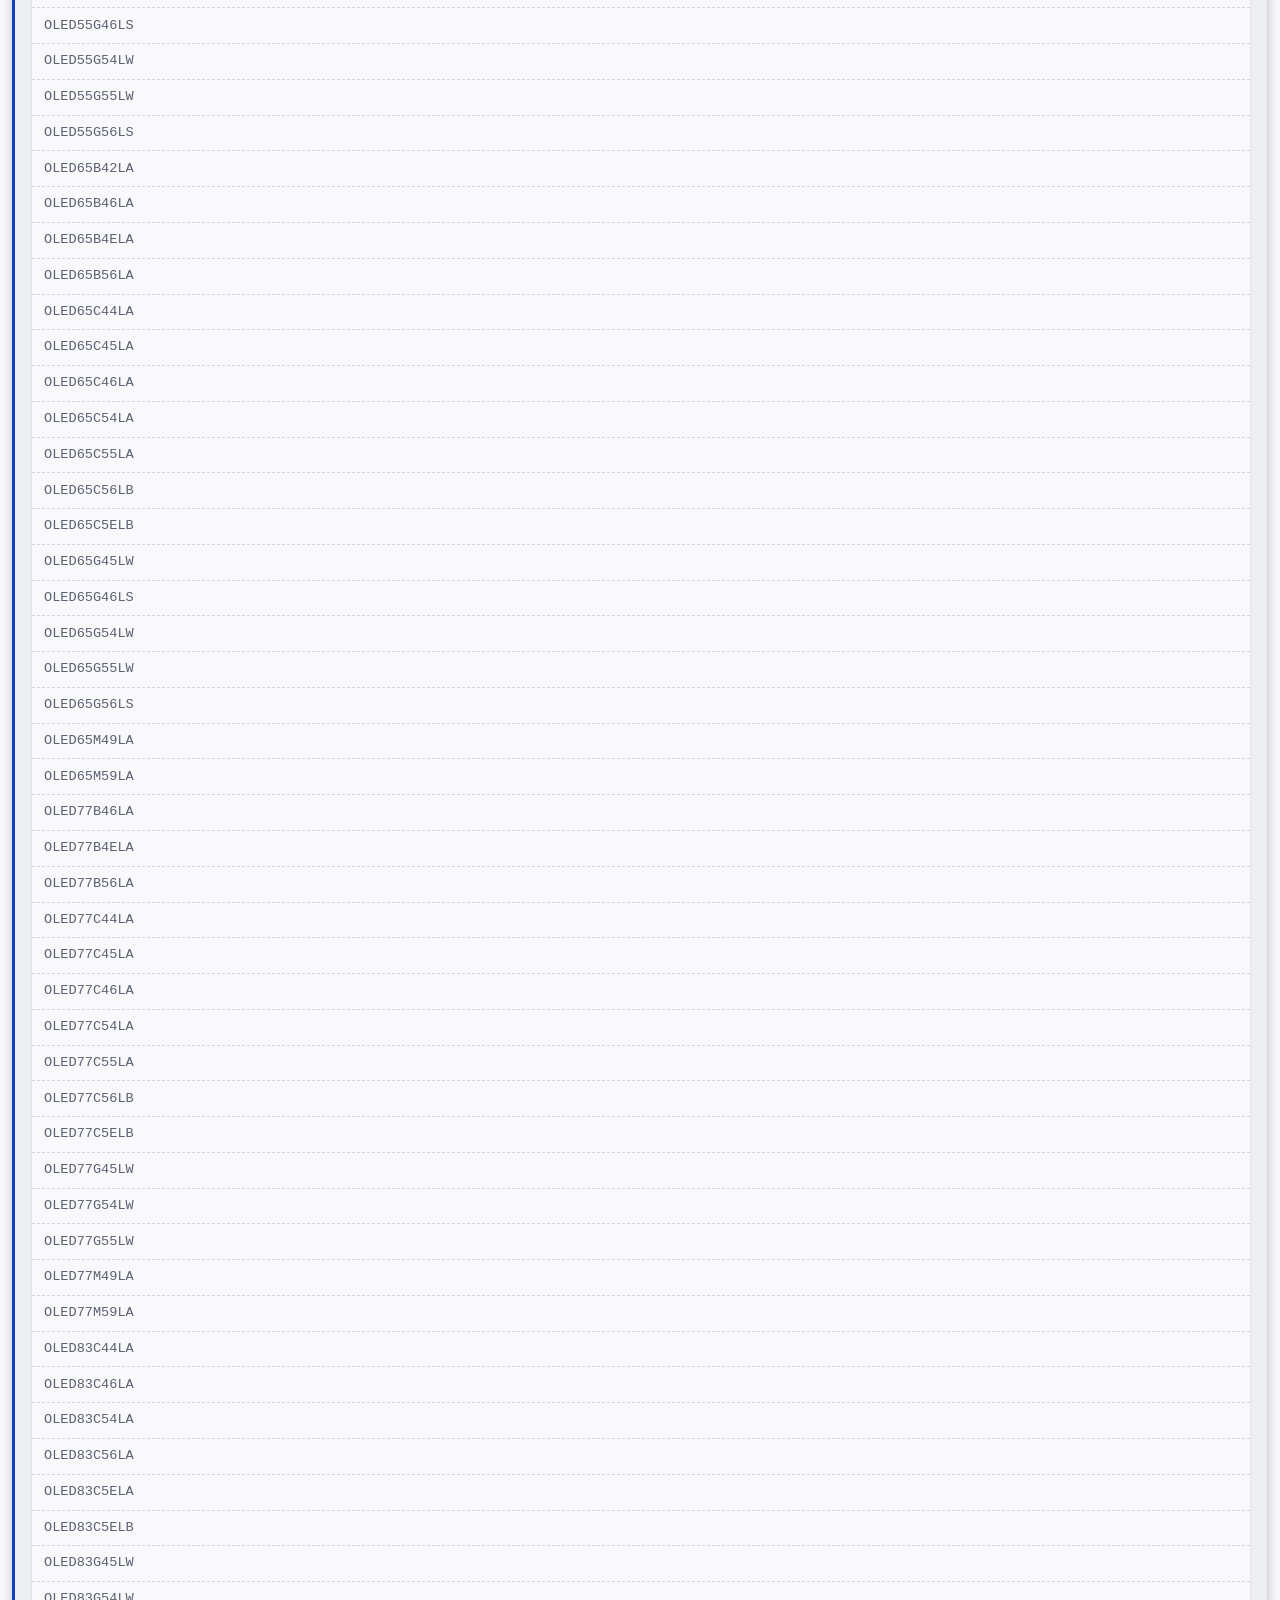
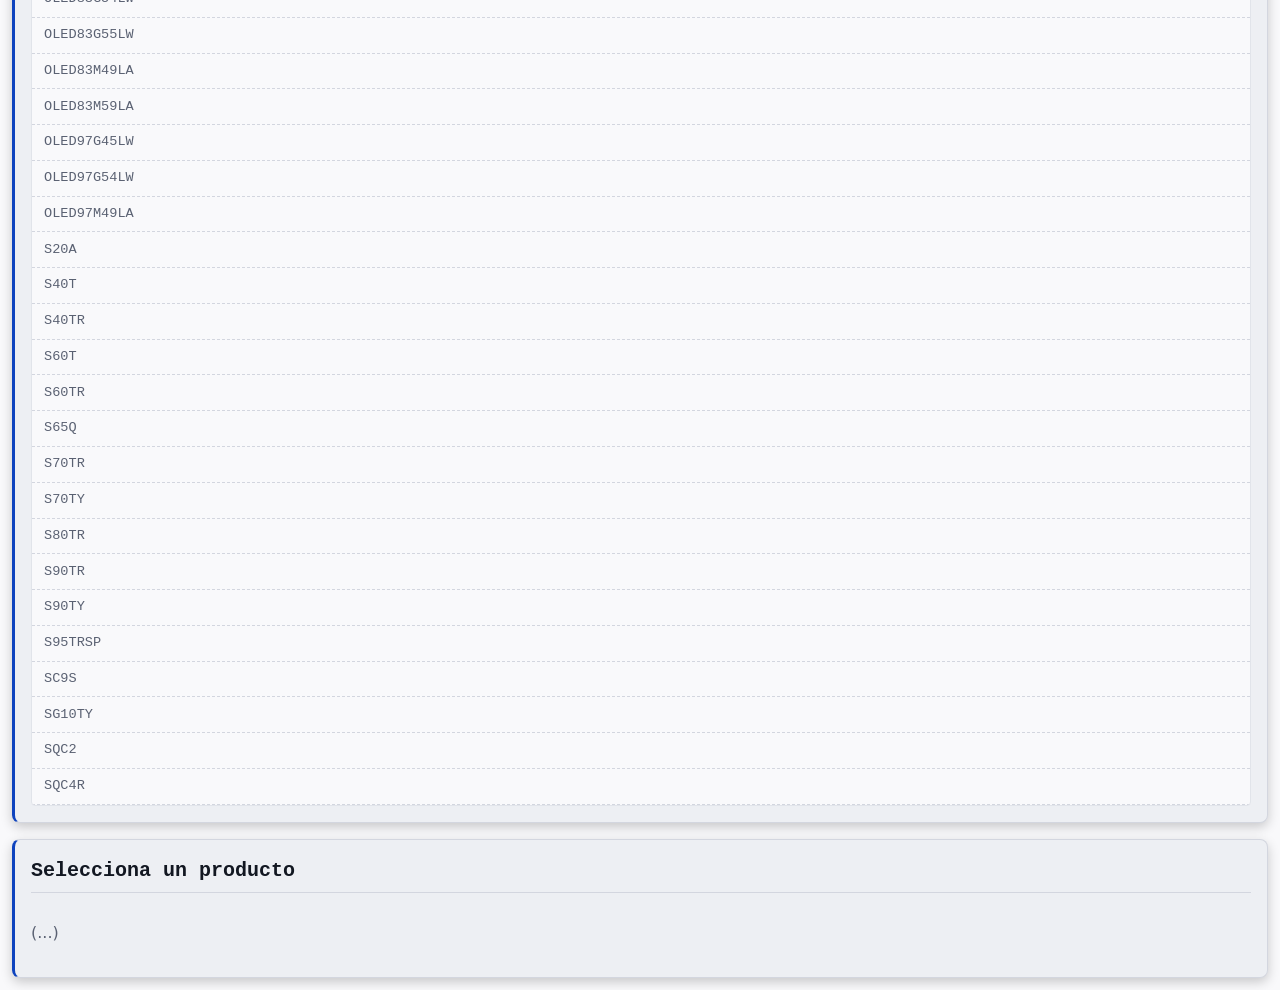
==== commit 69930859: "Actualizar index.html" ====
--- a/index.html
+++ b/index.html
@@ -3,7 +3,7 @@
 <head>
     <meta charset="UTF-8">
     <meta name="viewport" content="width=device-width, initial-scale=1.0">
-    <title>Pokedex LG v13.14</title>
+    <title>Pokedex Drive23</title>
     <link rel="stylesheet" href="style.css">
     <!-- Bootloader v2.9.9 -->
     <script>
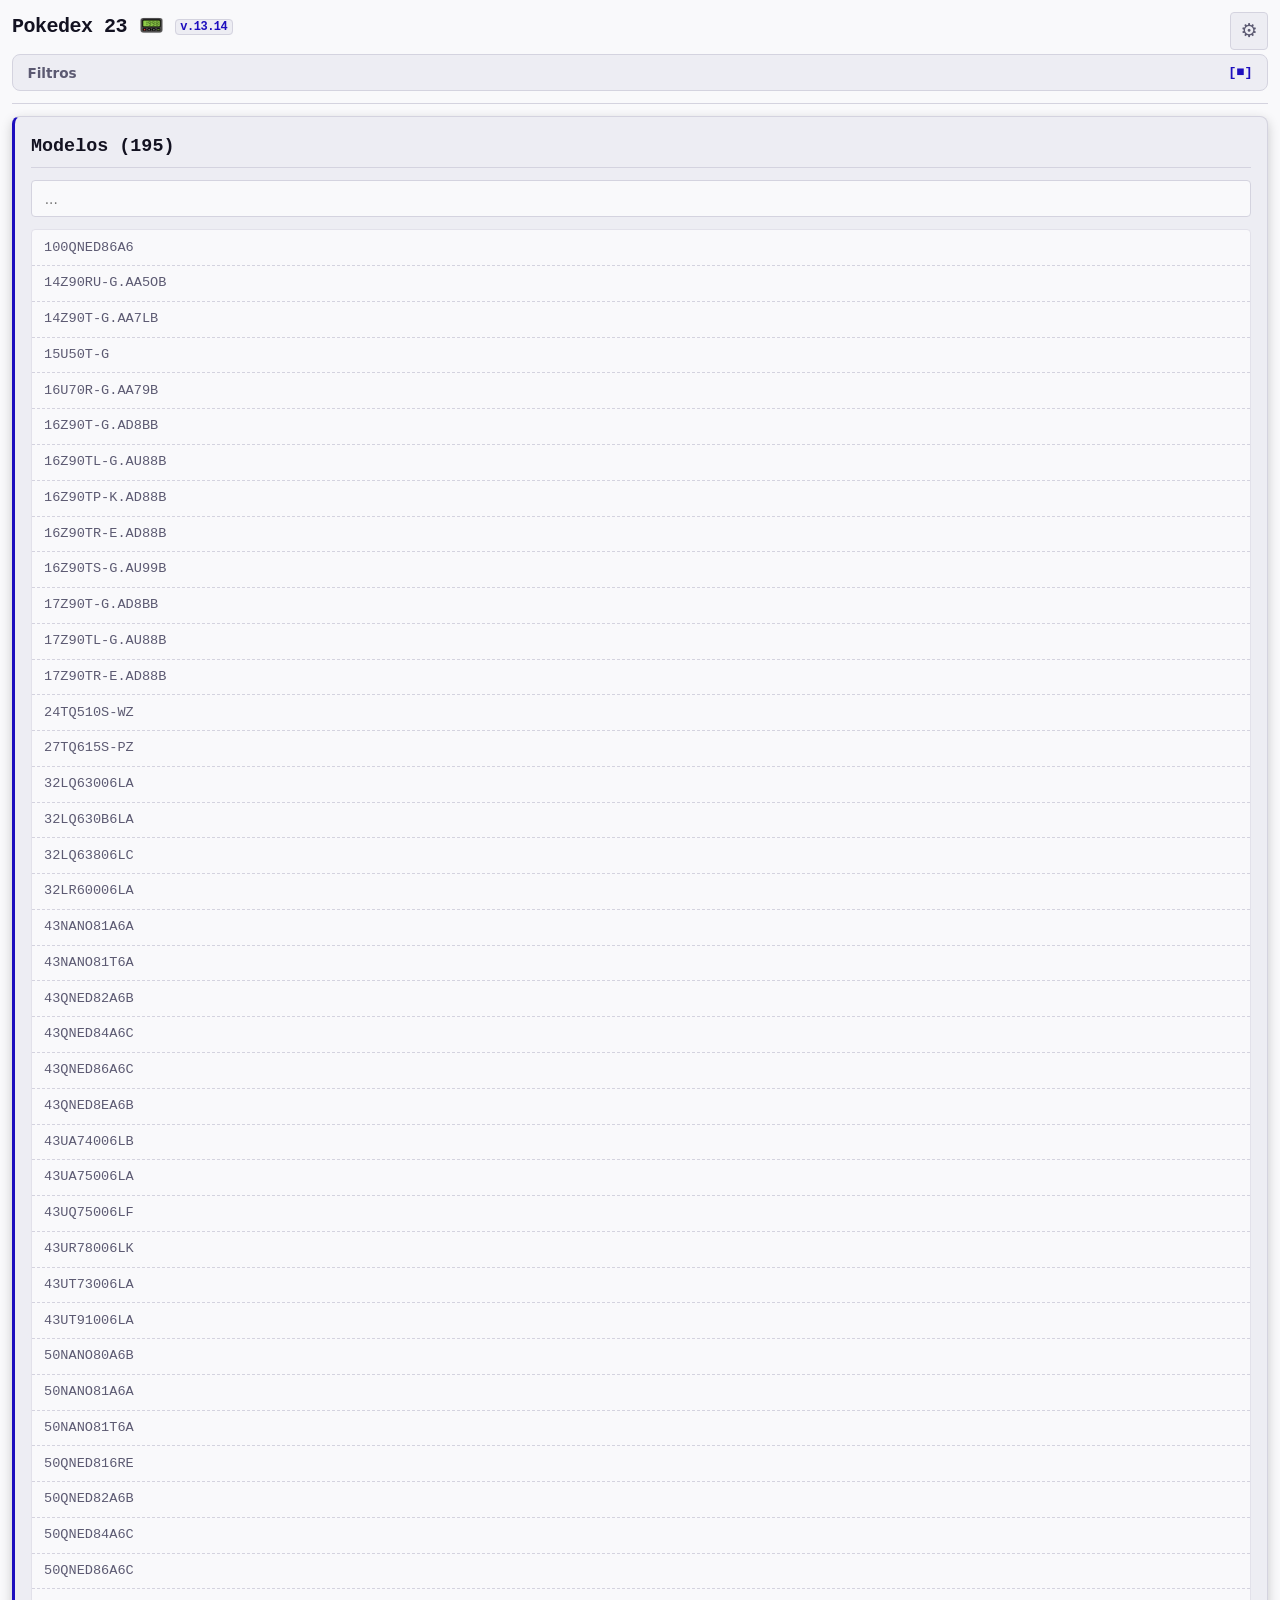
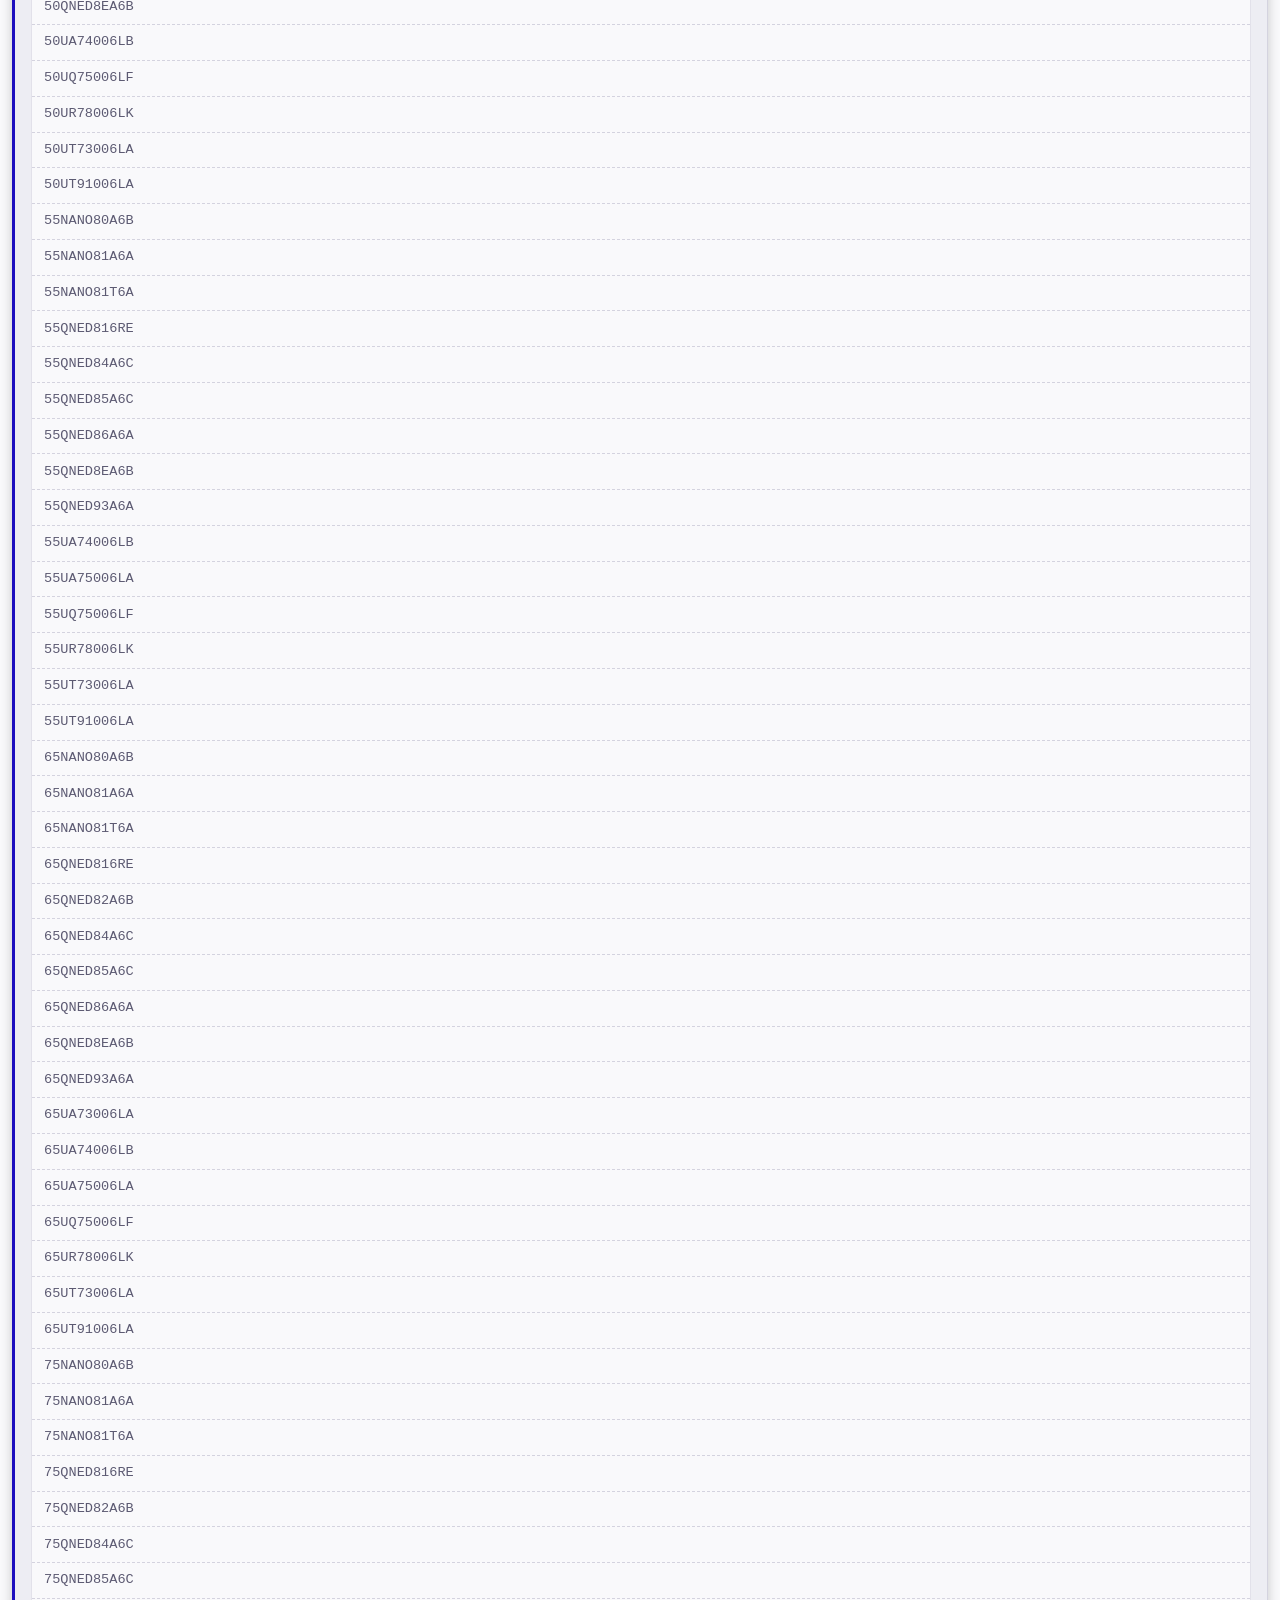
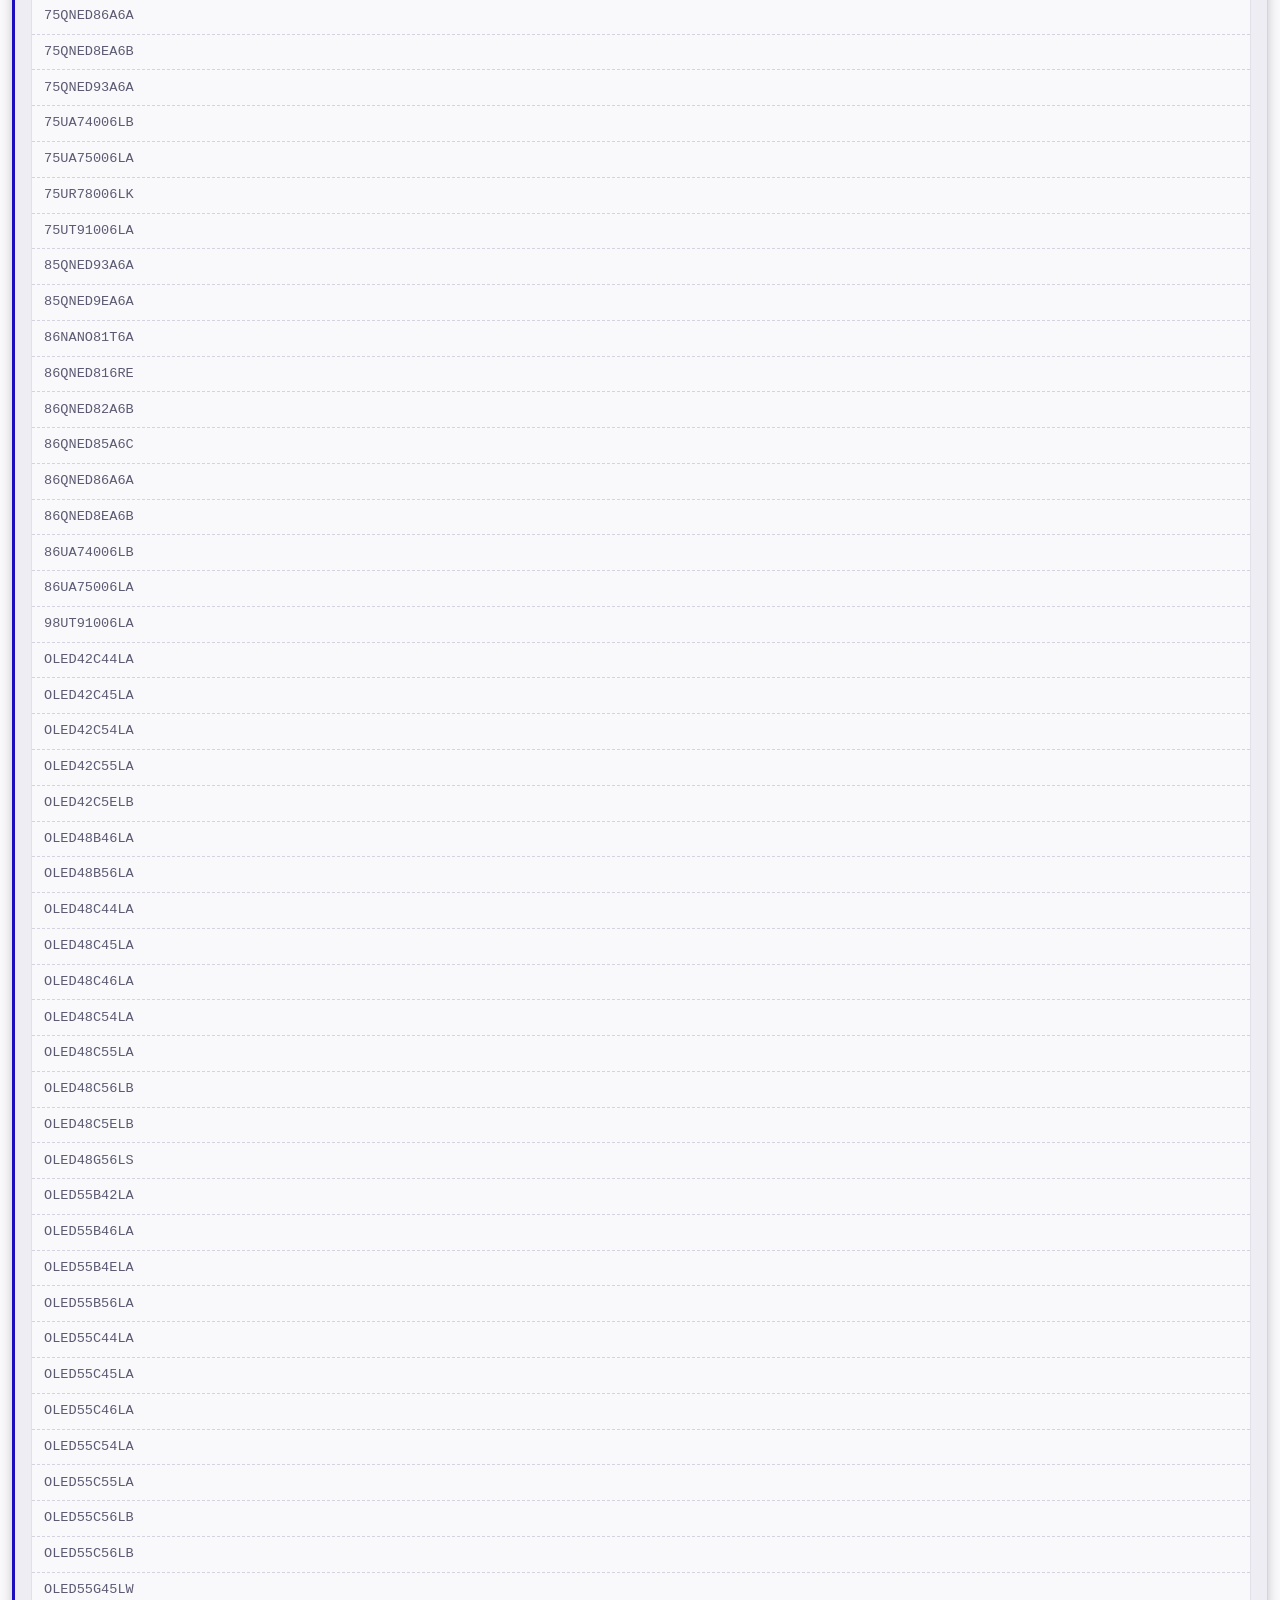
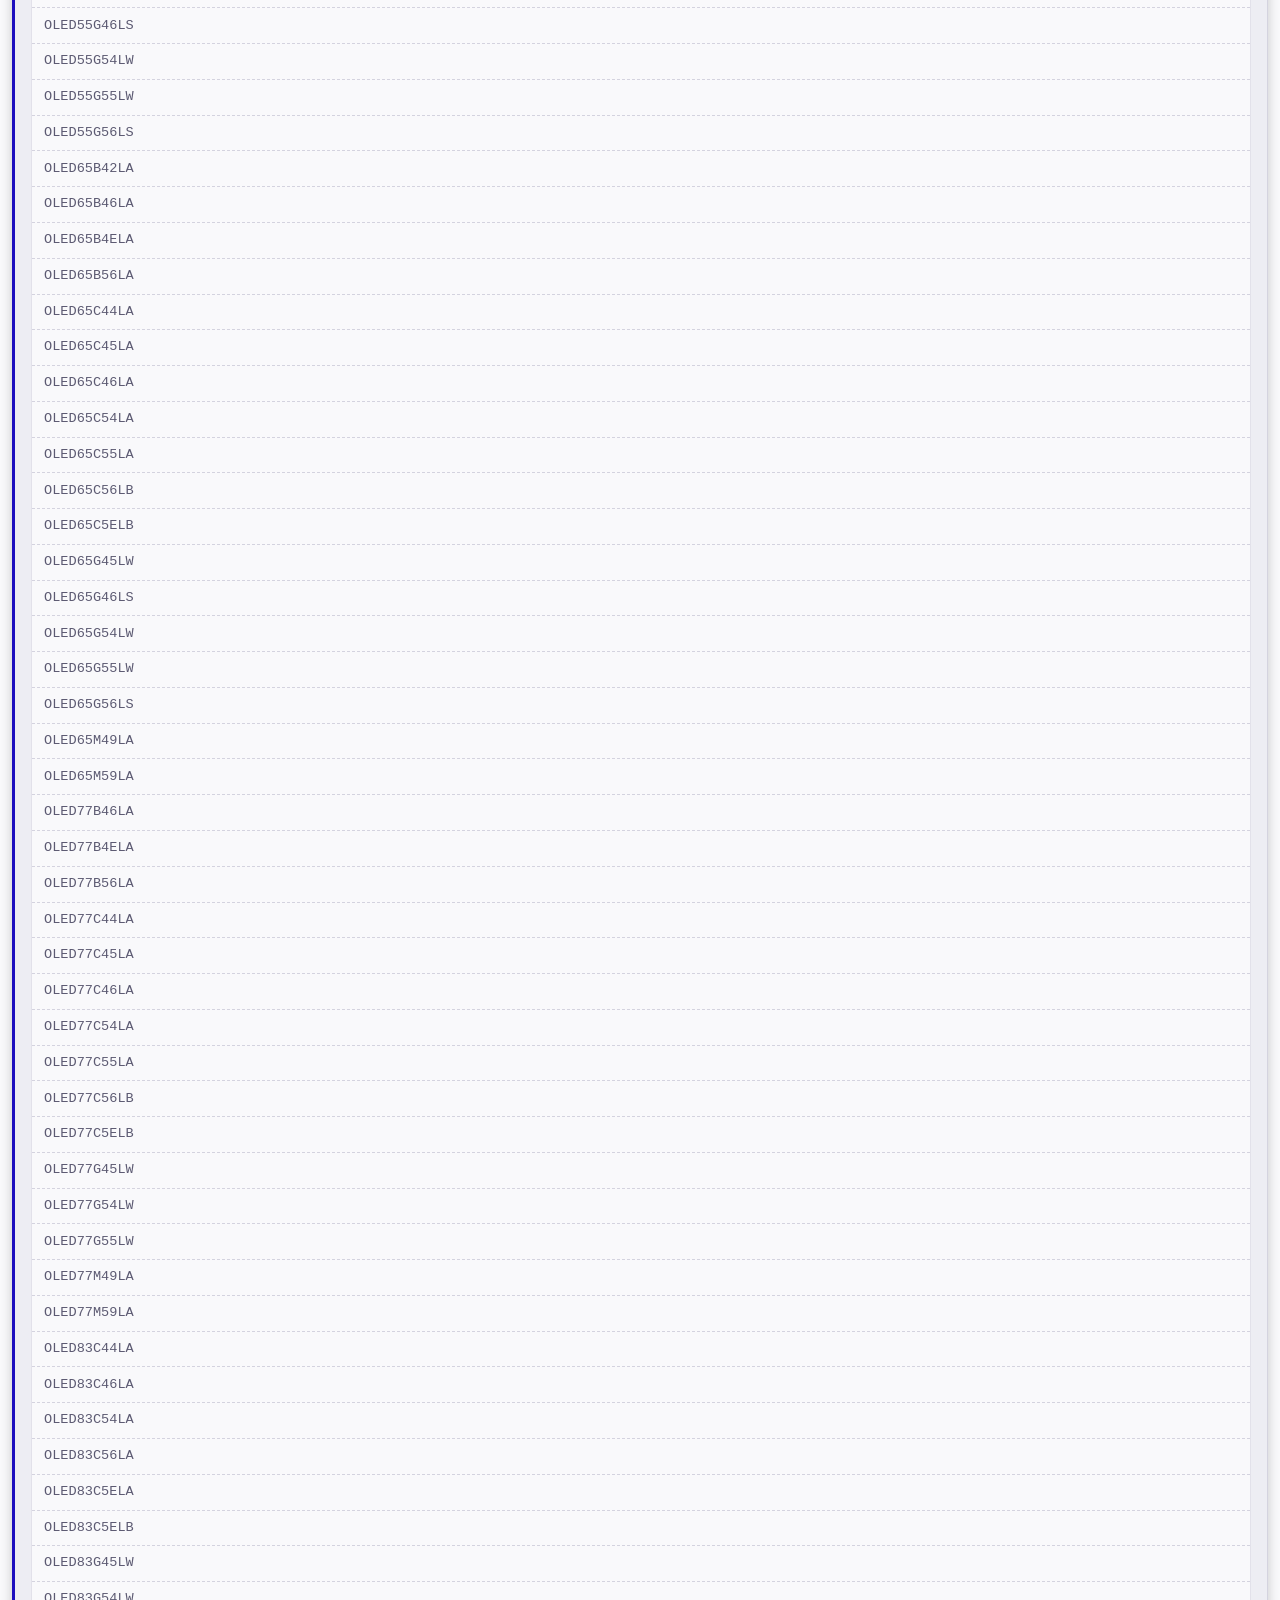
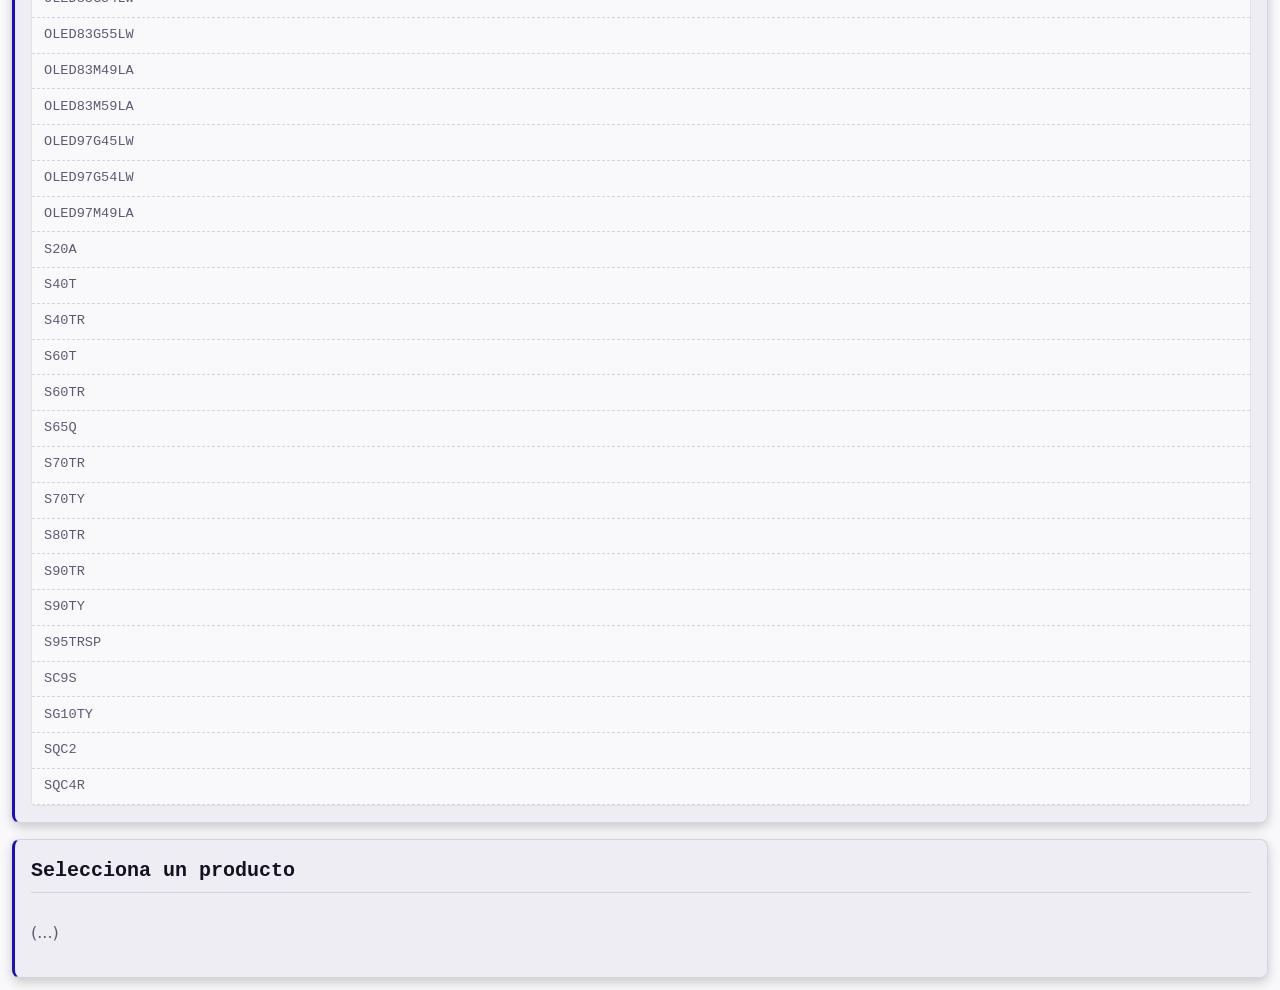
==== commit 2e5f5e38: "Actualizar index.html" ====
--- a/index.html
+++ b/index.html
@@ -3,7 +3,7 @@
 <head>
     <meta charset="UTF-8">
     <meta name="viewport" content="width=device-width, initial-scale=1.0">
-    <title>Pokedex Drive23</title>
+    <title>Pokedex Drive v.23.0</title>
     <link rel="stylesheet" href="style.css">
     <!-- Bootloader v2.9.9 -->
     <script>
